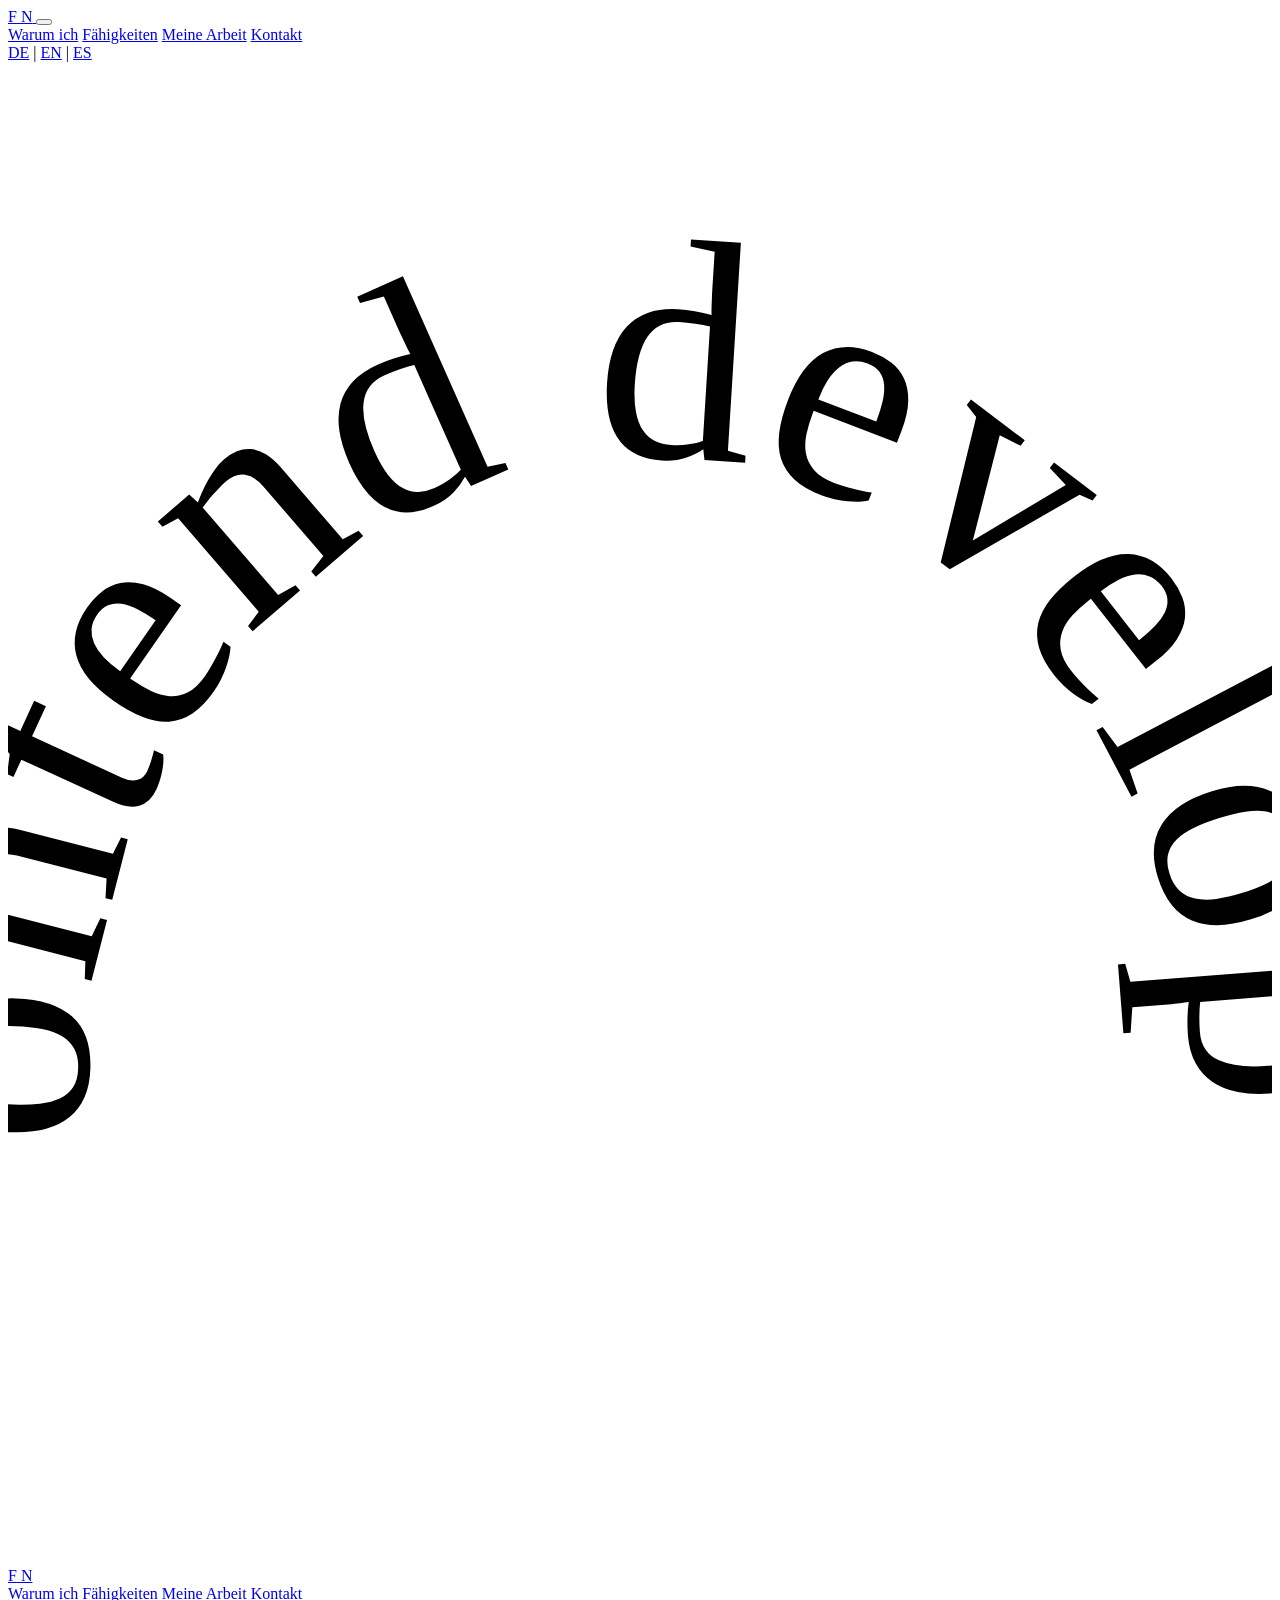
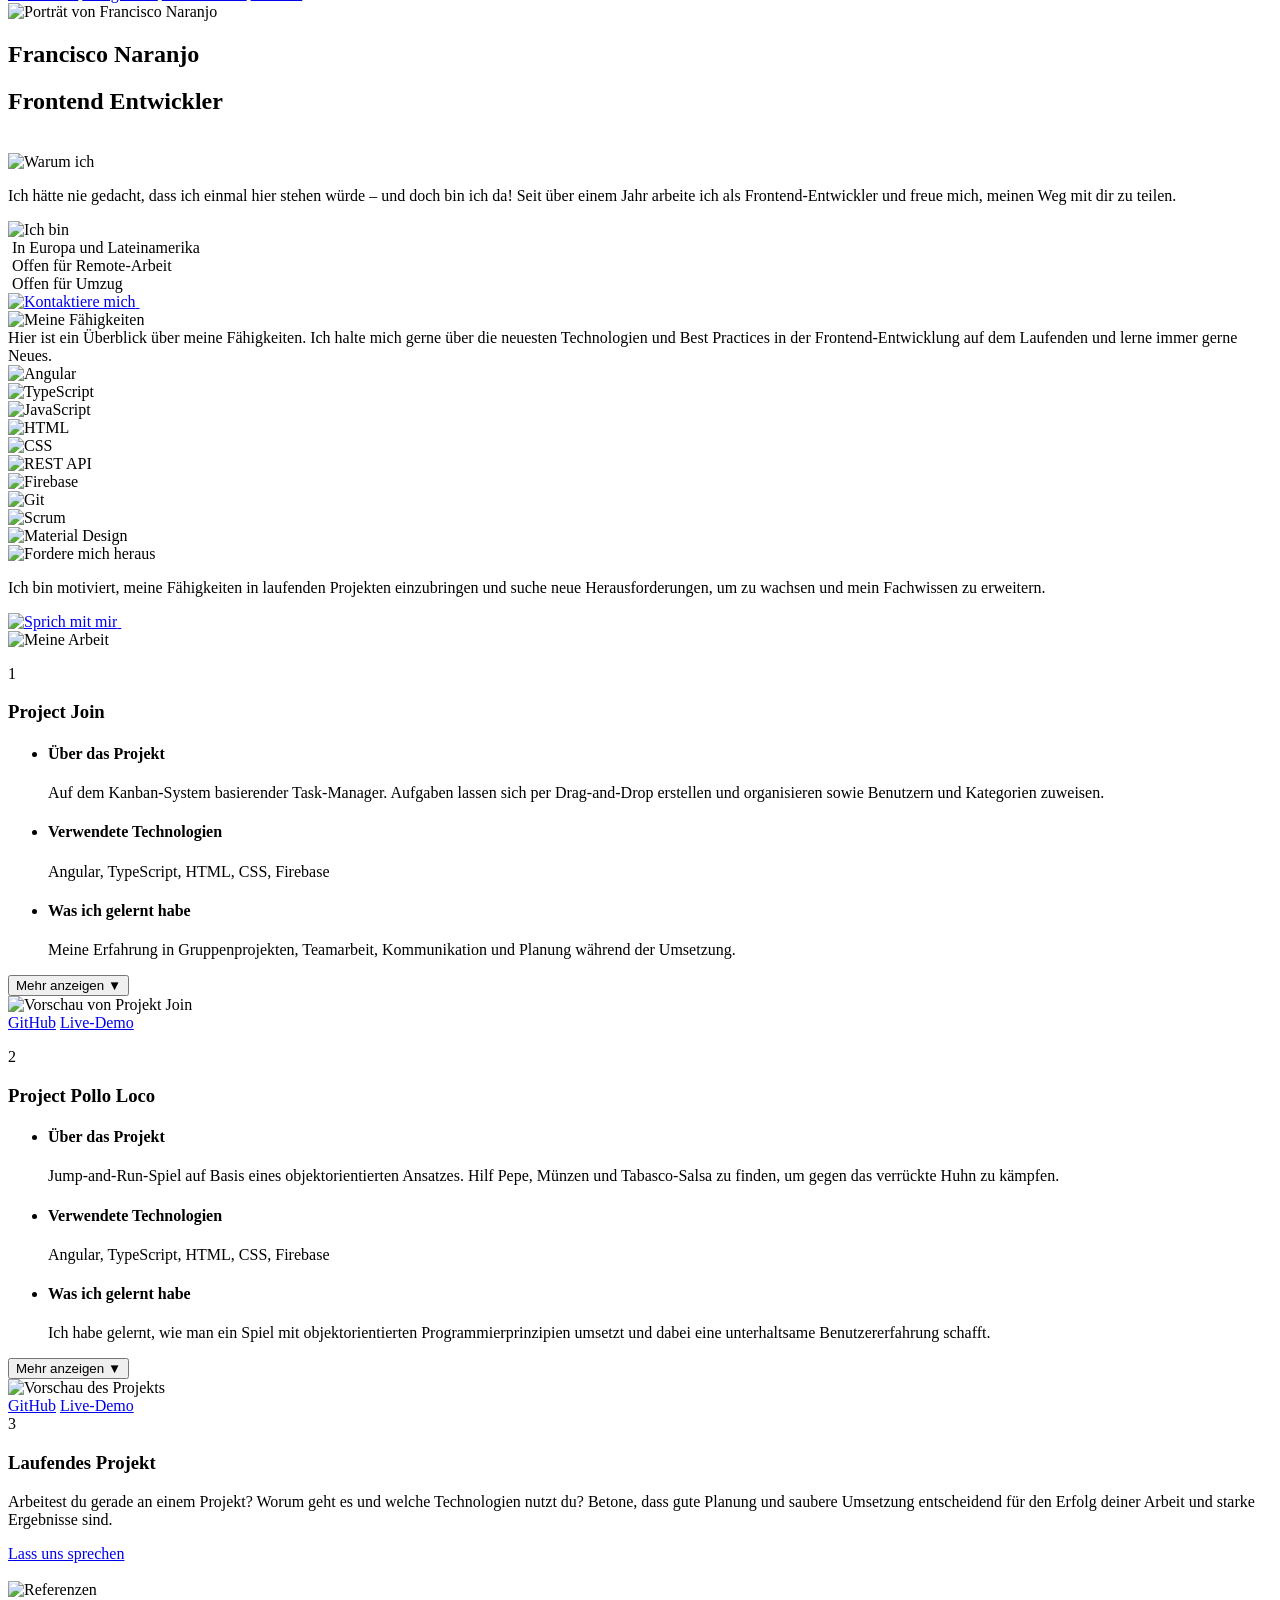
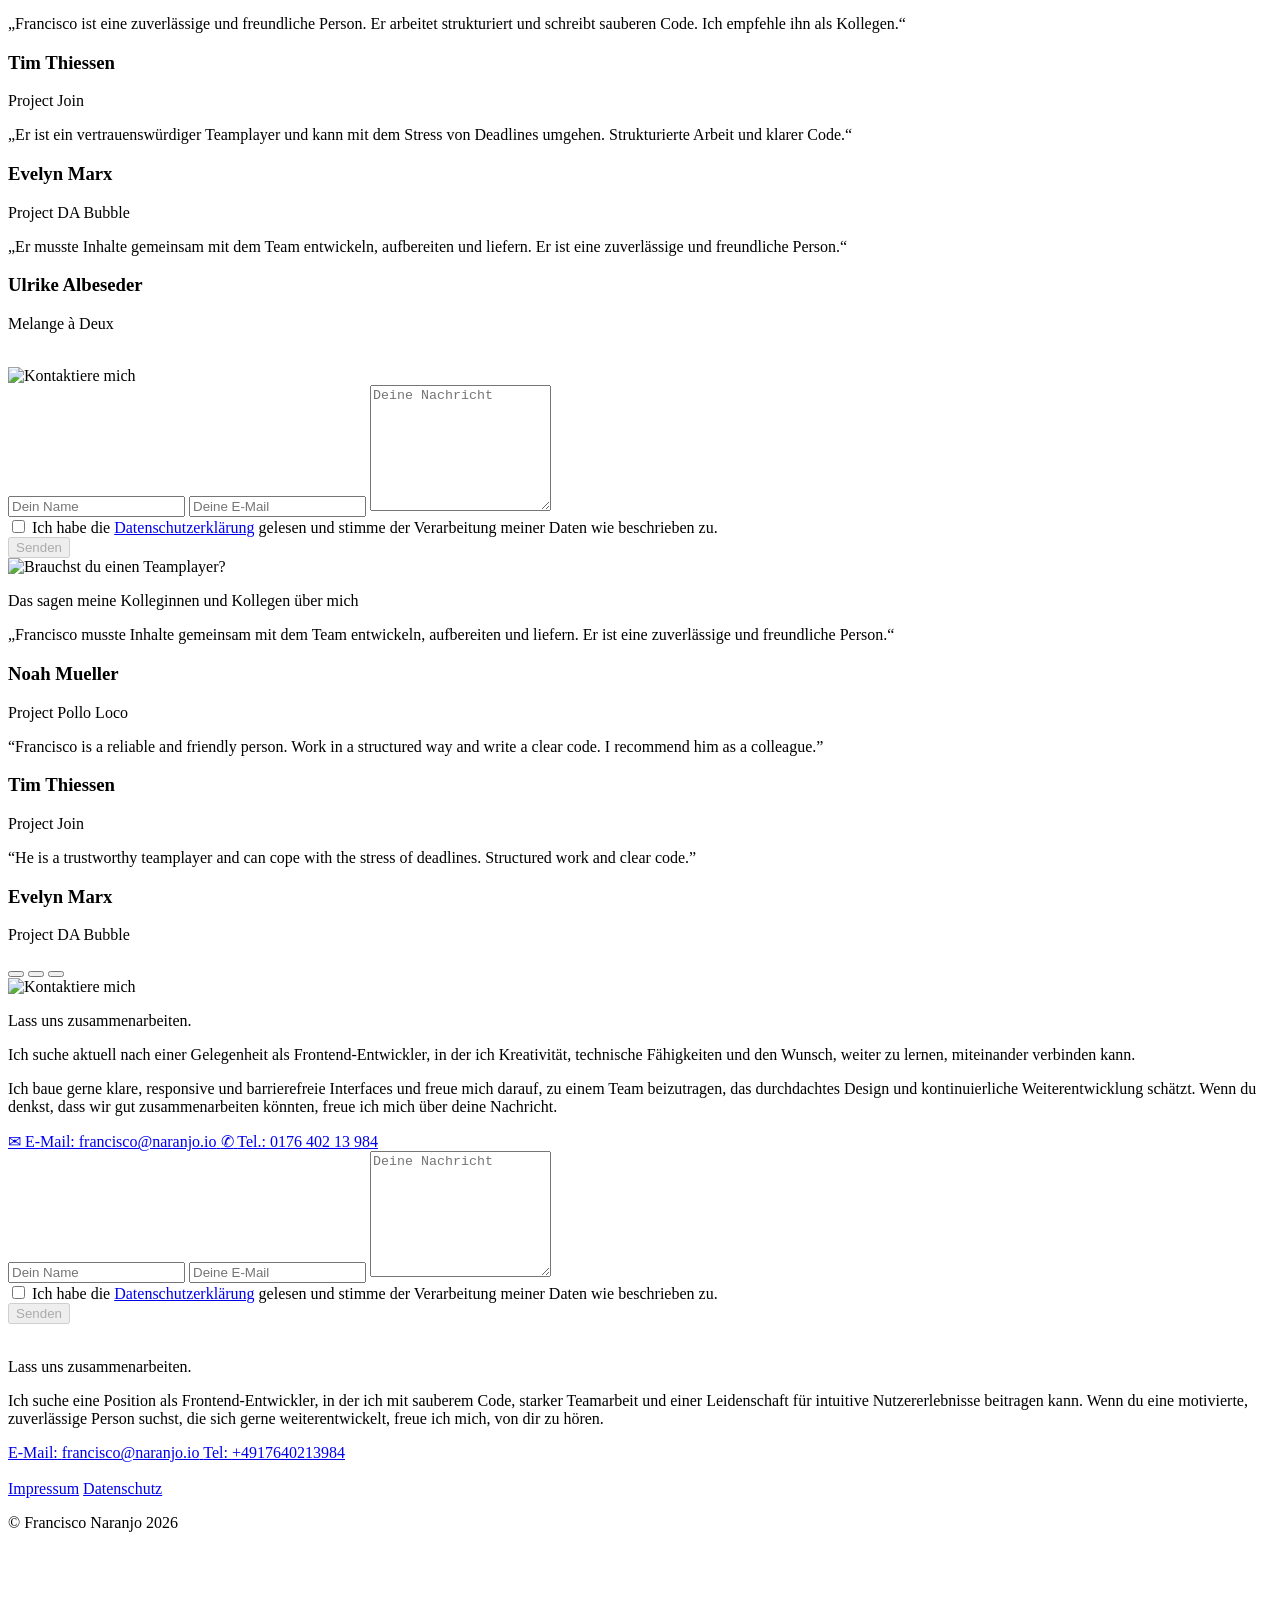
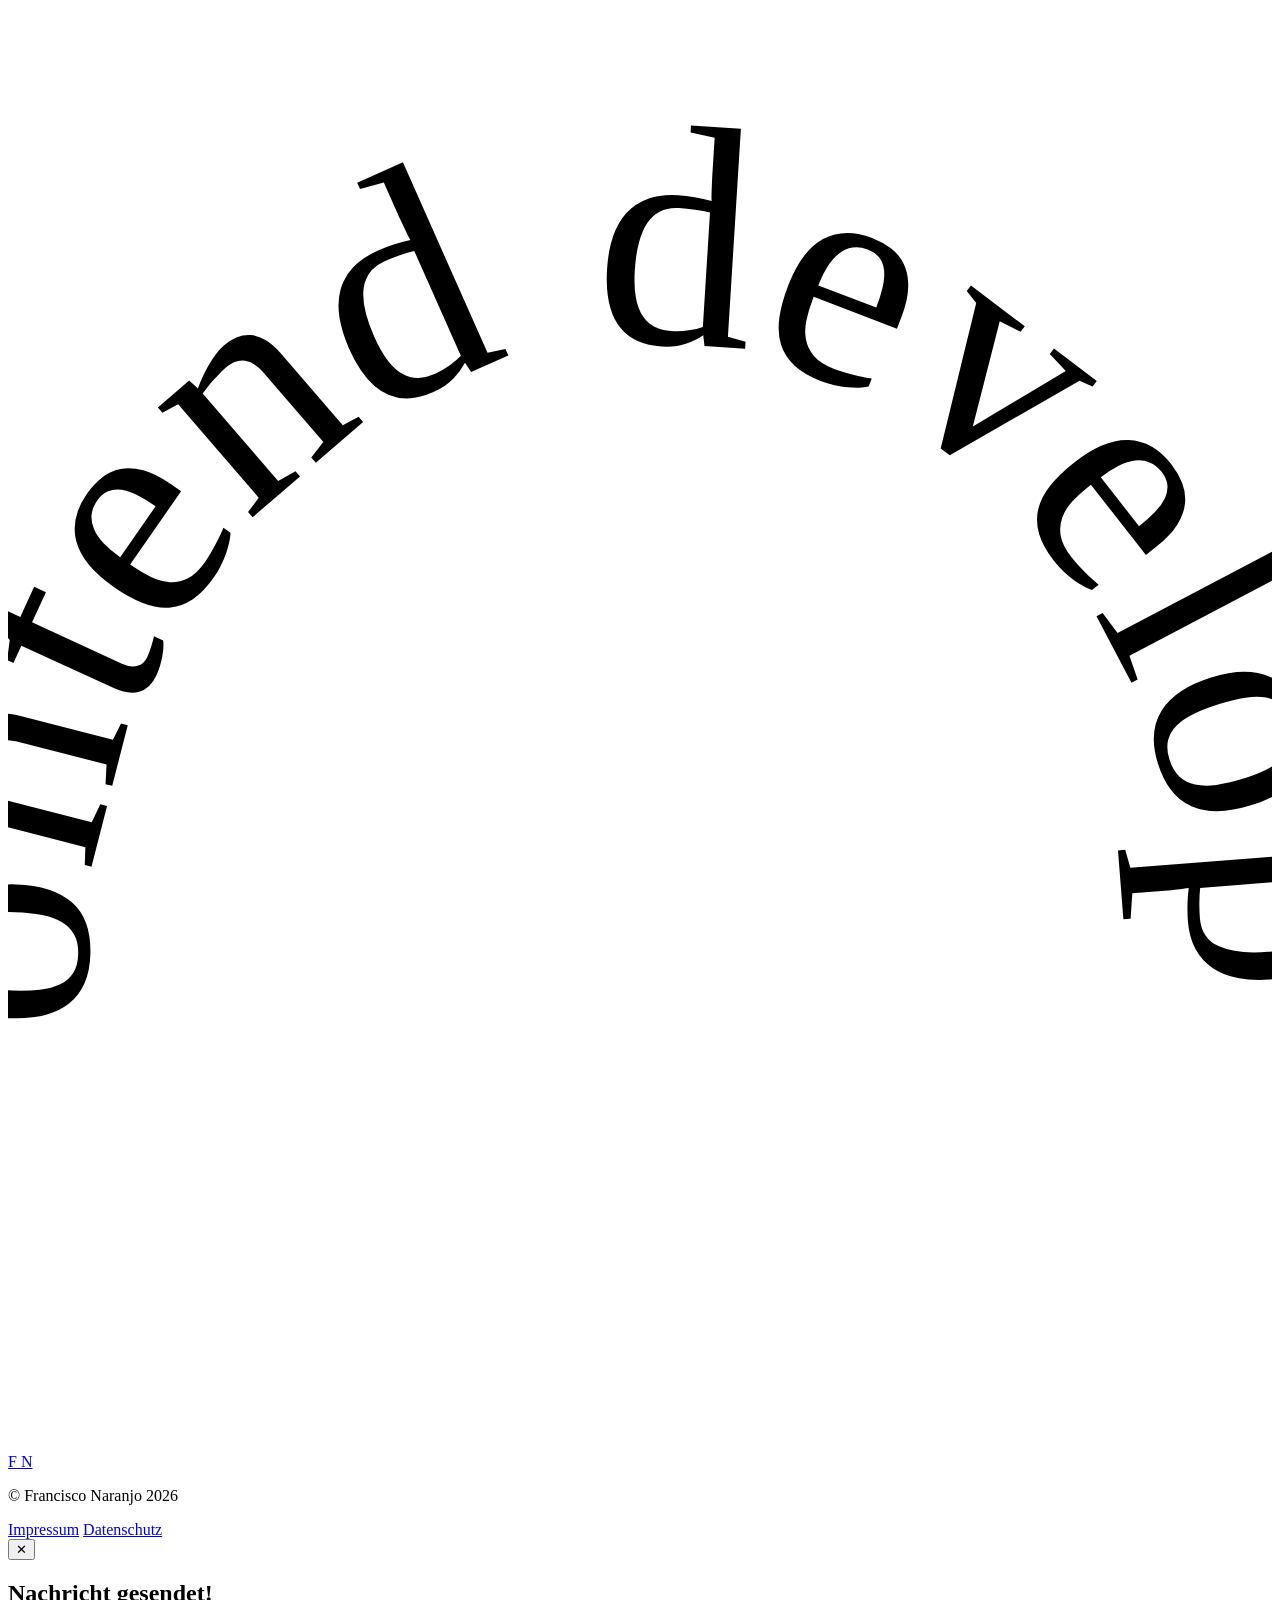
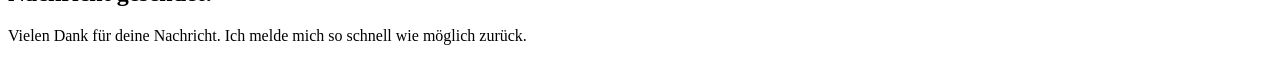
==== de/index.html @ 95f1e28e "ipad-pro.css added (in Progress)" ====
<!doctype html>
<html lang="de">
  <head>
    <meta charset="UTF-8" />
    <meta name="viewport" content="width=device-width, initial-scale=1.0" />
    <title>Francisco Naranjo | Portfolio</title>

    <link
      rel="icon"
      type="image/png"
      href="../assets/favicon/favicon-96x96.png"
      sizes="96x96"
    />
    <link
      rel="icon"
      type="image/svg+xml"
      href="../assets/favicon/favicon.svg"
    />
    <link rel="shortcut icon" href="../assets/favicon/favicon.ico" />
    <link
      rel="apple-touch-icon"
      sizes="180x180"
      href="../assets/favicon/apple-touch-icon.png"
    />
    <link rel="manifest" href="../assets/favicon/site.webmanifest" />

    <link rel="preconnect" href="https://fonts.googleapis.com" />
    <link rel="preconnect" href="https://fonts.gstatic.com" crossorigin />
    <link
      href="https://fonts.googleapis.com/css2?family=Quantico:wght@700&display=swap"
      rel="stylesheet"
    />

    <link rel="stylesheet" href="https://unpkg.com/aos@2.3.1/dist/aos.css" />
    <link rel="stylesheet" href="../css/aos-custom.css" />

    <link rel="stylesheet" href="../css/home.css" />
    <link rel="stylesheet" href="../css/home-mobile.css" />
    <link rel="stylesheet" href="../css/whyMe.css" />
    <link rel="stylesheet" href="../css/whyMe-mobile.css" />
    <link rel="stylesheet" href="../css/skills.css" />
    <link rel="stylesheet" href="../css/skills-mobile.css" />
    <link rel="stylesheet" href="../css/myWork.css" />
    <link rel="stylesheet" href="../css/myWork-mobile.css" />
    <link rel="stylesheet" href="../css/contact.css" />
    <link rel="stylesheet" href="../css/contact-mobile.css" />
    <link rel="stylesheet" href="../css/validation.css" />
    <link rel="stylesheet" href="../css/footer.css" />
    <link rel="stylesheet" href="../css/footer-mobile.css" />
    <link rel="stylesheet" href="../css/overlay.css" />
    <link rel="stylesheet" href="../css/body-text-readability.css" />
    <link rel="stylesheet" href="../css/nesthub.css" />
    <link rel="stylesheet" href="../css/ipad-pro.css" />

    <script src="https://unpkg.com/aos@2.3.1/dist/aos.js" defer></script>
    <script src="../js/validation.js"></script>
    <script src="../js/aos.js" defer></script>
    <script src="../js/main.js" defer></script>
    <script src="../js/submit.js" defer></script>
    <script src="../js/language.js" defer></script>
  </head>

  <body>
    <header class="mobileBar">
      <a class="mobileBar__brand" href="#home" aria-label="Startseite">
        <span class="mobileBar__brandText">
          <span class="mobileBar__brandF">F</span>
          <span class="mobileBar__brandN">N</span>
        </span>
      </a>

      <button
        class="mobileBar__toggle"
        type="button"
        aria-label="Menü öffnen"
        aria-expanded="false"
        aria-controls="mobileMenu"
      >
        <span></span>
        <span></span>
        <span></span>
      </button>
    </header>

    <nav class="mobileMenu" id="mobileMenu" aria-label="Mobile Navigation">
      <a class="mobileMenu__link mobileMenu__link--outline" href="#why-me"
        >Warum ich</a
      >
      <a class="mobileMenu__link mobileMenu__link--outline" href="#skills"
        >Fähigkeiten</a
      >
      <a class="mobileMenu__link mobileMenu__link--outline" href="#my-work"
        >Meine Arbeit</a
      >
      <a
        class="mobileMenu__link mobileMenu__link--outline"
        href="#contact-mobile-start"
      >
        Kontakt
      </a>
      <div class="mobileMenu__lang">
        <a href="../de/" lang="de" data-lang-link>DE</a>
        <span class="mobileMenu__divider">|</span>
        <a href="../" lang="en" data-lang-link>EN</a>
        <span class="mobileMenu__divider">|</span>
        <a href="../es/" lang="es" data-lang-link>ES</a>
      </div>
    </nav>

    <!-- Sticky Sidebar -->
    <aside class="sidebar" aria-label="Primary">
      <a class="sidebar__badgeText" href="../" aria-label="Startseite">
        <svg class="sidebar__badgeArc" viewBox="0 -12 64 76" aria-hidden="true">
          <!-- arc path (top curve) -->
          <path
            id="badgeArcPath"
            d="M 4 40 A 28 32 0 0 1 60 40"
            fill="none"
          ></path>
          <text class="sidebar__badgeArcText">
            <textPath
              href="#badgeArcPath"
              startOffset="50%"
              text-anchor="middle"
            >
              frontend developer
            </textPath>
          </text>
        </svg>
        <span class="sidebar__badgeInitials">
          <span class="sidebar__badgeInitial sidebar__badgeInitial--f">F</span>
          <span class="sidebar__badgeInitial sidebar__badgeInitial--n">N</span>
        </span>
      </a>

      <nav class="sidebar__nav" aria-label="Bereiche">
        <a class="sidebar__link" href="#why-me">Warum ich</a>
        <a class="sidebar__link" href="#skills">Fähigkeiten</a>
        <a class="sidebar__link" href="#my-work">Meine Arbeit</a>
        <a class="sidebar__link" href="#contact">Kontakt</a>
      </nav>
    </aside>

    <nav class="topbar">
      <div class="social" aria-label="Soziale Medien">
        <a
          class="social__btn icon icon--mail"
          href="mailto:francisco@naranjo.me"
          aria-label="Email"
        ></a>
        <!-- <a
          class="social__btn icon icon--linkedin"
          href="https://www.linkedin.com/in/francisco-naranjo-650129408"
          target="_blank"
          aria-label="LinkedIn"
        ></a> -->
        <a
          class="social__btn icon icon--github"
          href="https://github.com/OBO-WAN"
          target="_blank"
          aria-label="GitHub"
        ></a>
      </div>

      <div class="lang" aria-label="Sprachauswahl">
        <a
          class="icon icon--de"
          href="../de/"
          hreflang="de"
          lang="de"
          aria-current="page"
          aria-label="Deutsch"
          data-lang-link
        ></a>

        <span class="lang__divider icon icon--vline" aria-hidden="true"></span>

        <a
          class="icon icon--en"
          href="../"
          hreflang="en"
          lang="en"
          aria-label="Englisch"
          data-lang-link
        ></a>

        <span class="lang__divider icon icon--vline" aria-hidden="true"></span>

        <a
          class="icon icon--es"
          href="../es/"
          hreflang="es"
          lang="es"
          aria-label="Spanisch"
          data-lang-link
        ></a>
      </div>
    </nav>

    <main>
      <!-- Section: Home -->
      <section id="home" class="hero" data-aos="portfolio-fade">
        <div class="hero__portrait">
          <img
            src="../assets/img/portrait.webp"
            alt="Porträt von Francisco Naranjo"
          />
        </div>

        <h1 class="hero__name" aria-label="Francisco Naranjo">
          <span class="hero__nameFirst">Francisco</span>
          <span class="hero__nameLast">Naranjo</span>
        </h1>

        <h2 class="hero__subtitle">
          <span>Frontend</span>
          <span>Entwickler</span>
        </h2>
        <a
          href="#why-me"
          class="hero__arrow"
          aria-label="Zum nächsten Abschnitt"
        >
          <img
            src="../assets/icons/arrow-right.svg"
            alt=""
            aria-hidden="true"
          />
        </a>
      </section>

      <!-- Section: Why Me -->

      <section id="why-me" class="whyMe" data-aos="portfolio-fade">
        <div class="whyMe__headline">
          <picture>
            <source
              media="(max-width: 768px)"
              srcset="../assets/img/section/german/mobile/Warum_ich.svg"
            />
            <img
              src="../assets/img/section/german/Warum_ich.svg"
              alt="Warum ich"
              class="whyMe__headlineSvg"
            />
          </picture>
        </div>

        <div class="whyMe__content">
          <p class="text-area__paragraph">
            Ich hätte nie gedacht, dass ich einmal hier stehen würde – und doch
            bin ich da! Seit über einem Jahr arbeite ich als Frontend-Entwickler
            und freue mich, meinen Weg mit dir zu teilen.
          </p>

          <div class="whyMe__infoBox">
            <img
              src="../assets/img/section/german/Ich_bin.svg"
              alt="Ich bin"
              class="whyMe__infoSvg"
            />

            <div class="whyMe__icons">
              <div class="whyMe__infoItem">
                <img
                  src="../assets/img/section/location.svg"
                  alt=""
                  aria-hidden="true"
                  class="whyMe__infoIcon whyMe__infoIcon--location"
                />

                <span class="whyMe__infoText">
                  In Europa und Lateinamerika
                </span>
              </div>

              <div class="whyMe__infoItem">
                <img
                  src="../assets/img/section/remote.svg"
                  alt=""
                  aria-hidden="true"
                  class="whyMe__infoIcon whyMe__infoIcon--remote"
                />

                <span class="whyMe__infoText">Offen für Remote-Arbeit</span>
              </div>

              <div class="whyMe__infoItem">
                <img
                  src="../assets/img/section/relocate.svg"
                  alt=""
                  aria-hidden="true"
                  class="whyMe__infoIcon whyMe__infoIcon--relocate"
                />

                <span class="whyMe__infoText">Offen für Umzug</span>
              </div>
            </div>
          </div>
        </div>

        <a href="#contact-form" class="whyMe__contactBtn">
          <img
            src="../assets/img/section/german/kontaktButton.svg"
            alt="Kontaktiere mich"
          />
        </a>

        <a
          href="#skills"
          class="section__arrow"
          aria-label="Zum nächsten Abschnitt"
        >
          <img
            src="../assets/icons/arrow-right.svg"
            alt=""
            aria-hidden="true"
          />
        </a>
      </section>

      <!-- Section: Skills -->
      <section id="skills" class="skills__section" data-aos="portfolio-fade">
        <div class="skills__headline">
          <picture>
            <source
              media="(max-width: 768px)"
              srcset="../assets/img/section/german/mobile/Fähigkeiten.svg"
            />
            <img
              src="../assets/img/section/german/Fähigkeiten.svg"
              alt="Meine Fähigkeiten"
              class="skills__headlineSvg"
            />
          </picture>
        </div>

        <div class="skills__intro">
          <span class="skills__headlineText">
            Hier ist ein Überblick über meine Fähigkeiten. Ich halte mich gerne
            über die neuesten Technologien und Best Practices in der
            Frontend-Entwicklung auf dem Laufenden und lerne immer gerne Neues.
          </span>
          <div class="skills__grid">
            <div class="skills__item">
              <img
                src="../assets/icons/frameworks/angular.svg"
                alt="Angular"
                class="skills__icon"
              />
            </div>

            <div class="skills__item">
              <img
                src="../assets/icons/frameworks/typescript.svg"
                alt="TypeScript"
                class="skills__icon"
              />
            </div>

            <div class="skills__item">
              <img
                src="../assets/icons/frameworks/javascript.svg"
                alt="JavaScript"
                class="skills__icon"
              />
            </div>

            <div class="skills__item">
              <img
                src="../assets/icons/frameworks/html.svg"
                alt="HTML"
                class="skills__icon"
              />
            </div>

            <div class="skills__item">
              <img
                src="../assets/icons/frameworks/css.svg"
                alt="CSS"
                class="skills__icon"
              />
            </div>

            <div class="skills__item">
              <img
                src="../assets/icons/frameworks/rest_api.svg"
                alt="REST API"
                class="skills__icon"
              />
            </div>

            <div class="skills__item">
              <img
                src="../assets/icons/frameworks/firebase.svg"
                alt="Firebase"
                class="skills__icon"
              />
            </div>

            <div class="skills__item">
              <img
                src="../assets/icons/frameworks/git.svg"
                alt="Git"
                class="skills__icon"
              />
            </div>

            <div class="skills__item">
              <img
                src="../assets/icons/frameworks/scrum.svg"
                alt="Scrum"
                class="skills__icon"
              />
            </div>

            <div class="skills__item">
              <img
                src="../assets/icons/frameworks/material-design.svg"
                alt="Material Design"
                class="skills__icon"
              />
            </div>

            <div class="skills__item">
              <img
                src="../assets/icons/frameworks/challenge.svg"
                alt="Fordere mich heraus"
                class="skills__icon"
              />
            </div>
          </div>
        </div>

        <div class="skills__aside">
          <p class="skills__asideText">
            Ich bin motiviert, meine Fähigkeiten in laufenden Projekten
            einzubringen und suche neue Herausforderungen, um zu wachsen und
            mein Fachwissen zu erweitern.
          </p>
        </div>

        <a href="#contact-mobile-start" class="talkMe__contactBtn">
          <img src="../assets/icons/talk_button.svg" alt="Sprich mit mir" />
        </a>

        <a
          href="#my-work"
          class="section__arrow_skills"
          aria-label="Zum nächsten Abschnitt"
        >
          <img
            src="../assets/icons/arrow-right.svg"
            alt=""
            aria-hidden="true"
          />
        </a>
      </section>

      <!-- Section My Work -->

      <section id="my-work" class="myWork__section" data-aos="portfolio-fade">
        <div class="myWork__headline">
          <picture>
            <source
              media="(max-width: 768px)"
              srcset="../assets/img/section/german/mobile/MeineArbeit.svg"
            />
            <img
              src="../assets/img/section/german/MeineArbeit.svg"
              alt="Meine Arbeit"
              class="myWork__headlineSvg"
            />
          </picture>
        </div>

        <div class="myWork__content">
          <div class="myWork__cards">
            <article class="workCard workCard--collapsible">
              <div class="workCard__header">
                <p class="workCard__eyebrow">1</p>
                <h3 class="workCard__title">Project Join</h3>
              </div>

              <div class="workCard__body">
                <ul class="workCard__details">
                  <li class="workCard__detailItem">
                    <h4 class="workCard__label">Über das Projekt</h4>
                    <p class="workCard__text">
                      Auf dem Kanban-System basierender Task-Manager. Aufgaben
                      lassen sich per Drag-and-Drop erstellen und organisieren
                      sowie Benutzern und Kategorien zuweisen.
                    </p>
                  </li>

                  <li class="workCard__detailItem workCard__detailItem--extra">
                    <h4 class="workCard__label">Verwendete Technologien</h4>
                    <p class="workCard__text">
                      Angular, TypeScript, HTML, CSS, Firebase
                    </p>
                  </li>

                  <li class="workCard__detailItem workCard__detailItem--extra">
                    <h4 class="workCard__label">Was ich gelernt habe</h4>
                    <p class="workCard__text">
                      Meine Erfahrung in Gruppenprojekten, Teamarbeit,
                      Kommunikation und Planung während der Umsetzung.
                    </p>
                  </li>
                </ul>

                <button
                  class="workCard__toggle"
                  type="button"
                  aria-expanded="false"
                >
                  Mehr anzeigen
                  <span class="workCard__toggleIcon" aria-hidden="true">▼</span>
                </button>

                <div class="workCard__media workCard__media--extra">
                  <div class="workCard__previewWrap">
                    <img
                      src="../assets/img/projects/join-preview.svg"
                      alt="Vorschau von Projekt Join"
                      class="workCard__preview"
                    />
                  </div>

                  <div class="workCard__actions">
                    <a
                      href="https://github.com/OBO-WAN/Join"
                      class="workCard__btn"
                      target="_blank"
                      rel="noopener noreferrer"
                      >GitHub</a
                    >

                    <a
                      href="https://join.naranjo.io/"
                      class="workCard__btn workCard__btn--primary"
                      target="_blank"
                      rel="noopener noreferrer"
                      >Live-Demo</a
                    >
                  </div>
                </div>
              </div>
            </article>
            <article class="workCard workCard--collapsible">
              <div class="workCard__header">
                <p class="workCard__eyebrow">2</p>
                <h3 class="workCard__title">Project Pollo Loco</h3>
              </div>

              <div class="workCard__body">
                <ul class="workCard__details">
                  <li class="workCard__detailItem">
                    <h4 class="workCard__label">Über das Projekt</h4>
                    <p class="workCard__text">
                      Jump-and-Run-Spiel auf Basis eines objektorientierten
                      Ansatzes. Hilf Pepe, Münzen und Tabasco-Salsa zu finden,
                      um gegen das verrückte Huhn zu kämpfen.
                    </p>
                  </li>

                  <li class="workCard__detailItem workCard__detailItem--extra">
                    <h4 class="workCard__label">Verwendete Technologien</h4>
                    <p class="workCard__text">
                      Angular, TypeScript, HTML, CSS, Firebase
                    </p>
                  </li>

                  <li class="workCard__detailItem workCard__detailItem--extra">
                    <h4 class="workCard__label">Was ich gelernt habe</h4>
                    <p class="workCard__text">
                      Ich habe gelernt, wie man ein Spiel mit objektorientierten
                      Programmierprinzipien umsetzt und dabei eine unterhaltsame
                      Benutzererfahrung schafft.
                    </p>
                  </li>
                </ul>

                <button
                  class="workCard__toggle"
                  type="button"
                  aria-expanded="false"
                >
                  Mehr anzeigen
                  <span class="workCard__toggleIcon" aria-hidden="true">▼</span>
                </button>

                <div class="workCard__media workCard__media--extra">
                  <div class="workCard__previewWrap">
                    <img
                      src="../assets/img/projects/pollo-loco.svg"
                      alt="Vorschau des Projekts"
                      class="workCard__preview"
                    />
                  </div>

                  <div class="workCard__actions">
                    <a
                      href="https://github.com/OBO-WAN/El_Pollo_Loco"
                      class="workCard__btn"
                      target="_blank"
                      rel="noopener noreferrer"
                      >GitHub</a
                    >

                    <a
                      href="https://el-pollo-loco.naranjo.io/"
                      class="workCard__btn workCard__btn--primary"
                      target="_blank"
                      rel="noopener noreferrer"
                      >Live-Demo</a
                    >
                  </div>
                </div>
              </div>
            </article>

            <!-- <article class="workCard workCard--collapsible">
              <div class="workCard__header">
                <p class="workCard__eyebrow">3</p>
                <h3 class="workCard__title">Project DA Bubble</h3>
              </div>

              <div class="workCard__body">
                <ul class="workCard__details">
                  <li class="workCard__detailItem">
                    <h4 class="workCard__label">Über das Projekt</h4>
                    <p class="workCard__text">
                      Beschreibe kurz, was das Projekt macht und welches Problem
                      es löst. Halte den Text ungefähr so lang wie bei den
                      ersten beiden Karten, damit das Layout ausgewogen bleibt.
                    </p>
                  </li>

                  <li class="workCard__detailItem workCard__detailItem--extra">
                    <h4 class="workCard__label">Verwendete Technologien</h4>
                    <p class="workCard__text">JavaScript, HTML, CSS</p>
                  </li>

                  <li class="workCard__detailItem workCard__detailItem--extra">
                    <h4 class="workCard__label">
                      Meine Erfahrung in Gruppenprojekten
                    </h4>
                    <p class="workCard__text">
                      Wie viele Personen waren im Team und welche Rolle hattest
                      du? Beschreibe deine Aufgaben in 1–2 Sätzen. Es ist gut,
                      Teamarbeit und Zusammenarbeit zu erwähnen.
                    </p>
                  </li>
                </ul>

                <button
                  class="workCard__toggle"
                  type="button"
                  aria-expanded="false"
                >
                  Mehr anzeigen
                  <span class="workCard__toggleIcon" aria-hidden="true">▼</span>
                </button>

                <div class="workCard__media workCard__media--extra">
                  <div class="workCard__previewWrap">
                    <img
                      src="../assets/img/projects/DA-Bubble.svg"
                      alt="Vorschau von Projekt DA Bubble"
                      class="workCard__preview"
                    />
                  </div>

                  <div class="workCard__actions">
                    <a
                      href="https://github.com/your-username/da-bubble"
                      class="workCard__btn"
                      target="_blank"
                      rel="noopener noreferrer"
                      >GitHub</a
                    >

                    <a
                      href="https://your-live-demo-link.com"
                      class="workCard__btn workCard__btn--primary"
                      target="_blank"
                      rel="noopener noreferrer"
                      >Live-Demo</a
                    >
                  </div>
                </div>
              </div>
            </article> -->
          </div>
          <div class="myWork__ongoing">
            <div class="myWork__ongoingHeader">
              <span class="myWork__ongoingNumber">3</span>
              <h3 class="myWork__ongoingTitle">Laufendes Projekt</h3>
            </div>

            <div class="myWork__ongoingContent">
              <p class="myWork__ongoingText">
                Arbeitest du gerade an einem Projekt? Worum geht es und welche
                Technologien nutzt du? Betone, dass gute Planung und saubere
                Umsetzung entscheidend für den Erfolg deiner Arbeit und starke
                Ergebnisse sind.
              </p>

              <a href="#contact" class="myWork__ongoingBtn"
                >Lass uns sprechen</a
              >
            </div>
          </div>
        </div>

        <a
          href="#contact"
          class="myWork__arrow"
          aria-label="Zum nächsten Abschnitt"
        >
          <img
            src="../assets/icons/arrow-right.svg"
            alt=""
            aria-hidden="true"
          />
        </a>
      </section>

      <!-- Section References & Contact -->
      <section id="contact" class="contact" data-aos="portfolio-fade">
        <div class="contact__references">
          <img
            src="../assets/img/section/german/Referenzen.svg"
            alt="Referenzen"
            class="contact__referencesHeadline"
          />

          <div class="contact__referencesList">
            <article class="referenceCard">
              <div class="referenceCard__quote">
                <p>
                  „Francisco ist eine zuverlässige und freundliche Person. Er
                  arbeitet strukturiert und schreibt sauberen Code. Ich empfehle
                  ihn als Kollegen.“
                </p>
              </div>

              <div class="referenceCard__divider" aria-hidden="true"></div>

              <div class="referenceCard__author">
                <h3 class="referenceCard__name">Tim Thiessen</h3>
                <p class="referenceCard__project">Project Join</p>
              </div>
            </article>

            <article class="referenceCard">
              <div class="referenceCard__quote">
                <p>
                  „Er ist ein vertrauenswürdiger Teamplayer und kann mit dem
                  Stress von Deadlines umgehen. Strukturierte Arbeit und klarer
                  Code.“
                </p>
              </div>

              <div class="referenceCard__divider" aria-hidden="true"></div>

              <div class="referenceCard__author">
                <h3 class="referenceCard__name">Evelyn Marx</h3>
                <p class="referenceCard__project">Project DA Bubble</p>
              </div>
            </article>

            <article class="referenceCard">
              <div class="referenceCard__quote">
                <p>
                  „Er musste Inhalte gemeinsam mit dem Team entwickeln,
                  aufbereiten und liefern. Er ist eine zuverlässige und
                  freundliche Person.“
                </p>
              </div>

              <div class="referenceCard__divider" aria-hidden="true"></div>

              <div class="referenceCard__author">
                <h3 class="referenceCard__name">Ulrike Albeseder</h3>
                <p class="referenceCard__project">Melange à Deux</p>
              </div>
            </article>
          </div>
        </div>

        <a href="#footer" class="contact__middleArrow" aria-label="Zum Footer">
          <img
            src="../assets/icons/arrow-right.svg"
            alt=""
            aria-hidden="true"
          />
        </a>

        <div class="contact__formWrap" id="contact-form-desktop">
          <img
            src="../assets/img/section/german/Kontakt.svg"
            alt="Kontaktiere mich"
            class="contact__formHeadline"
          />

          <form class="contact__form" action="#" method="post" novalidate>
            <input
              class="contact__input"
              type="text"
              name="name"
              placeholder="Dein Name"
              autocomplete="name"
            />

            <input
              class="contact__input"
              type="text"
              name="email"
              placeholder="Deine E-Mail"
              autocomplete="email"
            />

            <textarea
              class="contact__textarea"
              name="message"
              placeholder="Deine Nachricht"
              rows="8"
            ></textarea>

            <div class="contact__privacy">
              <input
                class="contact__checkbox"
                id="contactPolicy"
                type="checkbox"
              />

              <span class="contact__privacyText">
                <label for="contactPolicy">Ich habe die</label>
                <a href="./datenschutz.html">Datenschutzerklärung</a>
                <label for="contactPolicy">
                  gelesen und stimme der Verarbeitung meiner Daten wie
                  beschrieben zu.
                </label>
              </span>
            </div>

            <button type="submit" class="contact__submit" disabled>
              Senden
            </button>
          </form>
        </div>

        <!-- Mobile Contact Section -->

        <div class="contactMobile">
          <div
            class="contactMobile__intro"
            aria-labelledby="contactMobileTitle"
          >
            <picture class="contactMobile__headline">
              <source
                media="(max-width: 768px)"
                srcset="
                  ../assets/img/section/german/mobile/Teamarbeit_mobile.svg
                "
              />
              <img
                src="../assets/img/section/needateamplayer.svg"
                alt="Brauchst du einen Teamplayer?"
                class="contactMobile__headlineSvg"
                id="contactMobileTitle"
              />
            </picture>

            <p class="contactMobile__introText">
              Das sagen meine Kolleginnen und Kollegen über mich
            </p>
          </div>
          <div class="contactMobile__carousel" aria-label="Testimonials">
            <div class="contactMobile__track">
              <article class="contactMobile__card contactMobile__card--active">
                <div class="contactMobile__cardQuote">
                  <p>
                    „Francisco musste Inhalte gemeinsam mit dem Team entwickeln,
                    aufbereiten und liefern. Er ist eine zuverlässige und
                    freundliche Person.“
                  </p>
                </div>

                <div
                  class="contactMobile__cardDivider"
                  aria-hidden="true"
                ></div>

                <div class="contactMobile__cardAuthor">
                  <h3 class="contactMobile__cardName">Noah Mueller</h3>
                  <p class="contactMobile__cardProject">Project Pollo Loco</p>
                </div>
              </article>

              <article class="contactMobile__card" aria-hidden="true">
                <div class="contactMobile__cardQuote">
                  <p>
                    “Francisco is a reliable and friendly person. Work in a
                    structured way and write a clear code. I recommend him as a
                    colleague.”
                  </p>
                </div>

                <div
                  class="contactMobile__cardDivider"
                  aria-hidden="true"
                ></div>

                <div class="contactMobile__cardAuthor">
                  <h3 class="contactMobile__cardName">Tim Thiessen</h3>
                  <p class="contactMobile__cardProject">Project Join</p>
                </div>
              </article>

              <article class="contactMobile__card" aria-hidden="true">
                <div class="contactMobile__cardQuote">
                  <p>
                    “He is a trustworthy teamplayer and can cope with the stress
                    of deadlines. Structured work and clear code.”
                  </p>
                </div>

                <div
                  class="contactMobile__cardDivider"
                  aria-hidden="true"
                ></div>

                <div class="contactMobile__cardAuthor">
                  <h3 class="contactMobile__cardName">Evelyn Marx</h3>
                  <p class="contactMobile__cardProject">Project DA Bubble</p>
                </div>
              </article>
            </div>

            <div
              class="contactMobile__pagination"
              aria-label="Karussell-Navigation"
            >
              <button
                class="contactMobile__dot contactMobile__dot--active"
                type="button"
                aria-label="Referenz 1 anzeigen"
                aria-current="true"
              ></button>
              <button
                class="contactMobile__dot"
                type="button"
                aria-label="Referenz 2 anzeigen"
              ></button>
              <button
                class="contactMobile__dot"
                type="button"
                aria-label="Referenz 3 anzeigen"
              ></button>
            </div>
          </div>
          <div class="contactMobile__content" id="contact-mobile-start">
            <picture class="contactMobile__contentHeadline">
              <source
                media="(max-width: 768px)"
                srcset="../assets/img/section/german/mobile/Kontakt.svg"
              />
              <img
                src="../assets/img/section/contact_mobile.svg"
                alt="Kontaktiere mich"
                class="contactMobile__contentHeadlineSvg"
              />
            </picture>

            <div class="contactMobile__contentText">
              <p class="contactMobile__lead">Lass uns zusammenarbeiten.</p>

              <p class="contactMobile__description">
                Ich suche aktuell nach einer Gelegenheit als
                Frontend-Entwickler, in der ich Kreativität, technische
                Fähigkeiten und den Wunsch, weiter zu lernen, miteinander
                verbinden kann.
              </p>

              <p class="contactMobile__description">
                Ich baue gerne klare, responsive und barrierefreie Interfaces
                und freue mich darauf, zu einem Team beizutragen, das
                durchdachtes Design und kontinuierliche Weiterentwicklung
                schätzt. Wenn du denkst, dass wir gut zusammenarbeiten könnten,
                freue ich mich über deine Nachricht.
              </p>
            </div>
          </div>
          <div class="contactMobile__details">
            <a
              href="mailto:francisco@naranjo.io"
              class="contactMobile__detail"
            >
              <span class="contactMobile__detailIcon" aria-hidden="true"
                >✉</span
              >
              <span class="contactMobile__detailText"
                >E-Mail: francisco@naranjo.io</span
              >
            </a>

            <a href="tel:+4917640213984" class="contactMobile__detail">
              <span class="contactMobile__detailIcon" aria-hidden="true"
                >✆</span
              >
              <span class="contactMobile__detailText"
                >Tel.: 0176 402 13 984</span
              >
            </a>
          </div>
          <form
            class="contactMobile__form"
            id="contact-form-mobile"
            action="#"
            method="post"
            novalidate
          >
            <input
              class="contactMobile__input"
              type="text"
              name="name"
              placeholder="Dein Name"
              autocomplete="name"
            />

            <input
              class="contactMobile__input"
              type="text"
              name="email"
              placeholder="Deine E-Mail"
              autocomplete="email"
            />

            <textarea
              class="contactMobile__textarea"
              name="message"
              placeholder="Deine Nachricht"
              rows="8"
            ></textarea>
          </form>
          <div class="contactMobile__actions">
            <div class="contactMobile__privacy">
              <input
                class="contactMobile__checkbox"
                id="contactMobilePolicy"
                type="checkbox"
              />

              <span class="contactMobile__privacyText">
                <label for="contactMobilePolicy">Ich habe die</label>
                <a href="./datenschutz.html">Datenschutzerklärung</a>
                <label for="contactMobilePolicy">
                  gelesen und stimme der Verarbeitung meiner Daten wie
                  beschrieben zu.
                </label>
              </span>
            </div>

            <button
              type="submit"
              form="contact-form-mobile"
              class="contactMobile__submit"
              disabled
            >
              Senden
            </button>
          </div>

          <div class="contactMobile__socialSection">
            <a
              href="#home"
              class="contactMobile__backToTop"
              aria-label="Zurück zum Anfang der Seite"
            >
              <img
                src="../assets/img/section/ArrowUP.svg"
                alt=""
                aria-hidden="true"
                class="contactMobile__backToTopIcon"
              />
            </a>

            <div class="contactMobile__socialLinks" aria-label="Soziale Medien">
              <a
                class="contactMobile__socialLink contactMobile__socialLink--mail"
                href="mailto:francisco@naranjo.io"
                aria-label="Email"
              ></a>

              <!-- <a
                class="contactMobile__socialLink contactMobile__socialLink--linkedin"
                href="https://www.linkedin.com/in/francisco-naranjo-650129408"
                target="_blank"
                rel="noopener noreferrer"
                aria-label="LinkedIn"
              ></a> -->

              <a
                class="contactMobile__socialLink contactMobile__socialLink--github"
                href="https://github.com/OBO-WAN"
                target="_blank"
                rel="noopener noreferrer"
                aria-label="GitHub"
              ></a>
            </div>
          </div>
        </div>
      </section>

      <!-- footer -->

      <footer id="footer" class="contact__footerSection" data-aos="portfolio-fade">
        <div class="contact__footerMain">
          <div class="contact__info">
            <p class="contact__infoLead">Lass uns zusammenarbeiten.</p>

            <p class="contact__infoText">
              Ich suche eine Position als Frontend-Entwickler, in der ich mit
              sauberem Code, starker Teamarbeit und einer Leidenschaft für
              intuitive Nutzererlebnisse beitragen kann. Wenn du eine
              motivierte, zuverlässige Person suchst, die sich gerne
              weiterentwickelt, freue ich mich, von dir zu hören.
            </p>

            <div class="contact__details">
              <a
                href="mailto:francisco@naranjo.io"
                class="contact__detail"
              >
                <span class="contact__detailIcon" aria-hidden="true">
                  <!-- svg -->
                </span>
                <span class="contact__detailLabel">E-Mail:</span>
                <span class="contact__detailValue"
                  >francisco@naranjo.io</span
                >
              </a>

              <a href="tel:+4917640213984" class="contact__detail">
                <span class="contact__detailIcon" aria-hidden="true">
                  <!-- svg -->
                </span>
                <span class="contact__detailLabel">Tel:</span>
                <span class="contact__detailValue">+4917640213984</span>
              </a>
            </div>
          </div>

          <a
            href="#home"
            class="contact__footerArrow"
            aria-label="Zurück zum Anfang der Seite"
          >
            <img
              src="../assets/icons/arrow-right.svg"
              alt=""
              aria-hidden="true"
            />
          </a>
        </div>

        <div class="contact__legal">
          <a href="../de/impressum.html" class="contact__footerLink"
            >Impressum</a
          >
          <a href="../de/datenschutz.html" class="contact__footerLink"
            >Datenschutz</a
          >
          <p class="contact__copyright">© Francisco Naranjo 2026</p>
        </div>

        <div class="footerMobile">
          <a class="footerMobile__brand" href="#home" aria-label="Startseite">
            <svg
              class="footerMobile__brandArc"
              viewBox="0 -12 64 76"
              aria-hidden="true"
            >
              <path
                id="footerMobileArcPath"
                d="M 4 40 A 28 32 0 0 1 60 40"
                fill="none"
              ></path>
              <text class="footerMobile__brandArcText">
                <textPath
                  href="#footerMobileArcPath"
                  startOffset="50%"
                  text-anchor="middle"
                >
                  frontend developer
                </textPath>
              </text>
            </svg>

            <span class="footerMobile__brandInitials">
              <span
                class="footerMobile__brandInitial footerMobile__brandInitial--f"
                >F</span
              >
              <span
                class="footerMobile__brandInitial footerMobile__brandInitial--n"
                >N</span
              >
            </span>
          </a>

          <p class="footerMobile__copyright">© Francisco Naranjo 2026</p>

          <div class="footerMobile__legal">
            <a href="./impressum.html" class="footerMobile__link">Impressum</a>
            <a href="./datenschutz.html" class="footerMobile__link"
              >Datenschutz</a
            >
          </div>
        </div>
      </footer>
    </main>
    <div class="formOverlay" id="formOverlay" aria-hidden="true">
      <div
        class="formOverlay__box"
        role="dialog"
        aria-modal="true"
        aria-labelledby="formOverlayTitle"
      >
        <button
          class="formOverlay__close"
          id="formOverlayClose"
          type="button"
          aria-label="Bestätigung schließen"
        >
          ✕
        </button>

        <h2 class="formOverlay__title" id="formOverlayTitle">
          Nachricht gesendet!
        </h2>

        <p class="formOverlay__text">
          Vielen Dank für deine Nachricht. Ich melde mich so schnell wie möglich
          zurück.
        </p>
      </div>
    </div>
  </body>
</html>
---- css/ipad-pro.css ----
/* iPad Pro / large tablet portrait overrides.
   Load this file after nesthub.css.

   It keeps the desktop horizontal page concept,
   but compresses oversized desktop sections for 769px-1100px wide
   portrait tablets such as iPad Pro 1024x1366. */

@media screen and (min-width: 769px) and (max-width: 1100px) and (min-height: 1000px) and (orientation: portrait) {
  .sidebar {
    box-sizing: border-box;
    width: var(--sidebar-w);
    height: 100vh;
    padding: 32px 12px;
    gap: 16px;
    overflow: hidden;
  }

  .sidebar__badgeText {
    width: 90px;
    height: 120px;
  }

  .sidebar__badgeInitials {
    font-size: 40px;
    line-height: 3.3;
    letter-spacing: -6.5px;
  }

  .sidebar__badgeArcText {
    font-size: 9px;
  }

  .sidebar__nav {
    width: 100%;
    gap: 36px;
    padding-top: 64px;
  }

  .sidebar__link {
    font-size: 30px;
    font-weight: 700;
    line-height: 1;
    padding: 6px 0;
    letter-spacing: 0.6px;
  }

  .topbar {
    top: 24px;
    right: 30px;
    gap: 22px;
  }

  .social {
    gap: 8px;
  }

  .social__btn,
  .icon {
    width: 30px;
    height: 30px;
  }

  .lang .icon--de,
  .lang .icon--en,
  .lang .icon--es,
  .lang .icon--vline {
    width: 20px;
    height: 22px;
  }

  .hero__name {
    bottom: 300px;
    font-size: clamp(58px, 7vw, 76px);
  }

  .hero__subtitle {
    bottom: 220px;
    font-size: 34px;
  }

  .hero__portrait img {
    max-height: 84vh;
  }

  .hero__arrow,
  .section__arrow,
  .section__arrow_skills,
  .myWork__arrow,
  .contact__middleArrow,
  .contact__footerArrow {
    right: 26px;
  }

  .hero__arrow img,
  .section__arrow img,
  .section__arrow_skills img,
  .myWork__arrow img,
  .contact__middleArrow img,
  .contact__footerArrow img {
    height: 30px;
  }

  .whyMe__headline {
    left: 34px;
    top: 34%;
  }

  .whyMe__headlineSvg {
    height: 230px;
  }

  .whyMe__headlineSvg--why-me,
  .whyMe__headlineSvg--sobre-mi-es {
    width: 54px;
    height: auto;
  }

  .whyMe__content {
    left: 170px;
    top: 38%;
    max-width: 480px;
  }

  .text-area__paragraph {
    max-width: 440px;
    font-size: 18px;
    line-height: 1.4;
  }

  .whyMe__icons {
    gap: 20px;
    margin-top: 30px;
  }

  .whyMe__infoItem {
    max-width: 135px;
    gap: 10px;
  }

  .whyMe__infoText {
    font-size: 17px;
    line-height: 1.2;
  }

  .whyMe__contactBtn {
    right: 130px;
    top: 66%;
  }

  .whyMe__contactBtn img {
    height: 44px;
  }

  .skills__headline {
    left: 36px;
    top: 58%;
    transform: translateY(-50%);
  }

  .skills__headlineSvg,
  .skills__headlineSvg--habilidades-es {
    width: auto;
    height: 250px;
    max-width: 100px;
  }

  .skills__intro {
    left: 160px;
    bottom: 160px;
    width: min(520px, calc(100% - 360px));
  }

  .skills__headlineText {
    font-size: 18px;
    line-height: 1.35;
  }

  .skills__grid {
    grid-template-columns: repeat(5, 64px);
    gap: 22px 22px;
    margin-top: 28px;
  }

  .skills__icon {
    width: 58px;
  }

  .skills__aside {
    right: 54px;
    bottom: 160px;
    width: 165px;
  }

  .skills__asideText {
    font-size: 17px;
    line-height: 1.3;
  }

  .myWork__section {
    width: calc(130px + (640px * 2) + 24px + 300px);
  }

  .myWork__headline {
    left: 36px;
    top: 26%;
  }

  .myWork__headlineSvg {
    height: 230px;
  }

  .myWork__headlineSvg--mi-trabajo-es {
    width: 240px;
    height: auto;
  }

  .myWork__content {
    left: 130px;
    top: 47%;
    gap: 24px;
  }

  .myWork__cards {
    gap: 24px;
  }

  .workCard {
    flex: 0 0 640px;
    width: 640px;
    min-height: 520px;
    padding: 22px 24px 26px;
  }

  .workCard__header {
    gap: 12px;
    margin-bottom: 20px;
  }

  .workCard__eyebrow {
    font-size: 56px;
  }

  .workCard__title {
    font-size: 30px;
  }

  .workCard__body {
    gap: 22px;
  }

  .workCard__details {
    max-width: 300px;
    gap: 24px;
  }

  .workCard__label {
    font-size: 16px;
  }

  .workCard__text {
    font-size: 14px;
    line-height: 1.35;
  }

  .workCard__media {
    width: 250px;
  }

  .workCard__previewWrap {
    margin-bottom: 18px;
  }

  .workCard__actions {
    gap: 14px;
  }

  .workCard__btn {
    min-width: 94px;
    min-height: 38px;
    font-size: 13px;
  }

  .myWork__ongoing {
    width: 300px;
  }

  .myWork__ongoingTitle {
    font-size: 22px;
  }

  .myWork__ongoingText {
    font-size: 15px;
    line-height: 1.3;
  }

  .myWork__arrow {
    top: 86%;
  }

  .contact {
    gap: 18px;
    padding: 0 20px 90px 26px;
  }

  .contact__references {
    gap: 14px;
  }

  .contact__referencesHeadline,
  .contact__formHeadline {
    width: 40px;
  }

  .contact__referencesList {
    gap: 14px;
  }

  .referenceCard {
    width: 390px;
    min-height: 130px;
    padding: 18px 18px;
    border-radius: 26px;
  }

  .referenceCard__quote {
    padding-right: 16px;
  }

  .referenceCard__quote p {
    max-width: 190px;
    font-size: 14px;
    line-height: 1.3;
  }

  .referenceCard__author {
    padding-left: 16px;
  }

  .referenceCard__name {
    font-size: 18px;
  }

  .referenceCard__project {
    font-size: 13px;
  }

  .contact__formWrap {
    gap: 12px;
    margin-bottom: 130px;
  }

  .contact__form {
    width: 340px;
    gap: 12px;
  }

  .contact__input {
    height: 48px;
  }

  .contact__textarea {
    min-height: 170px;
    padding: 18px 20px;
  }

  .contact__input,
  .contact__textarea,
  .contact__privacyText,
  .contact__submit {
    font-size: 15px;
  }

  .contact__footerSection {
    width: calc(340px + var(--sidebar-w));
    padding-top: 44px;
    padding-bottom: 34px;
  }

  .contact__info {
    max-width: 340px;
    padding-top: 170px;
  }

  .contact__infoText,
  .contact__detail {
    font-size: 15px;
    line-height: 1.35;
  }
}
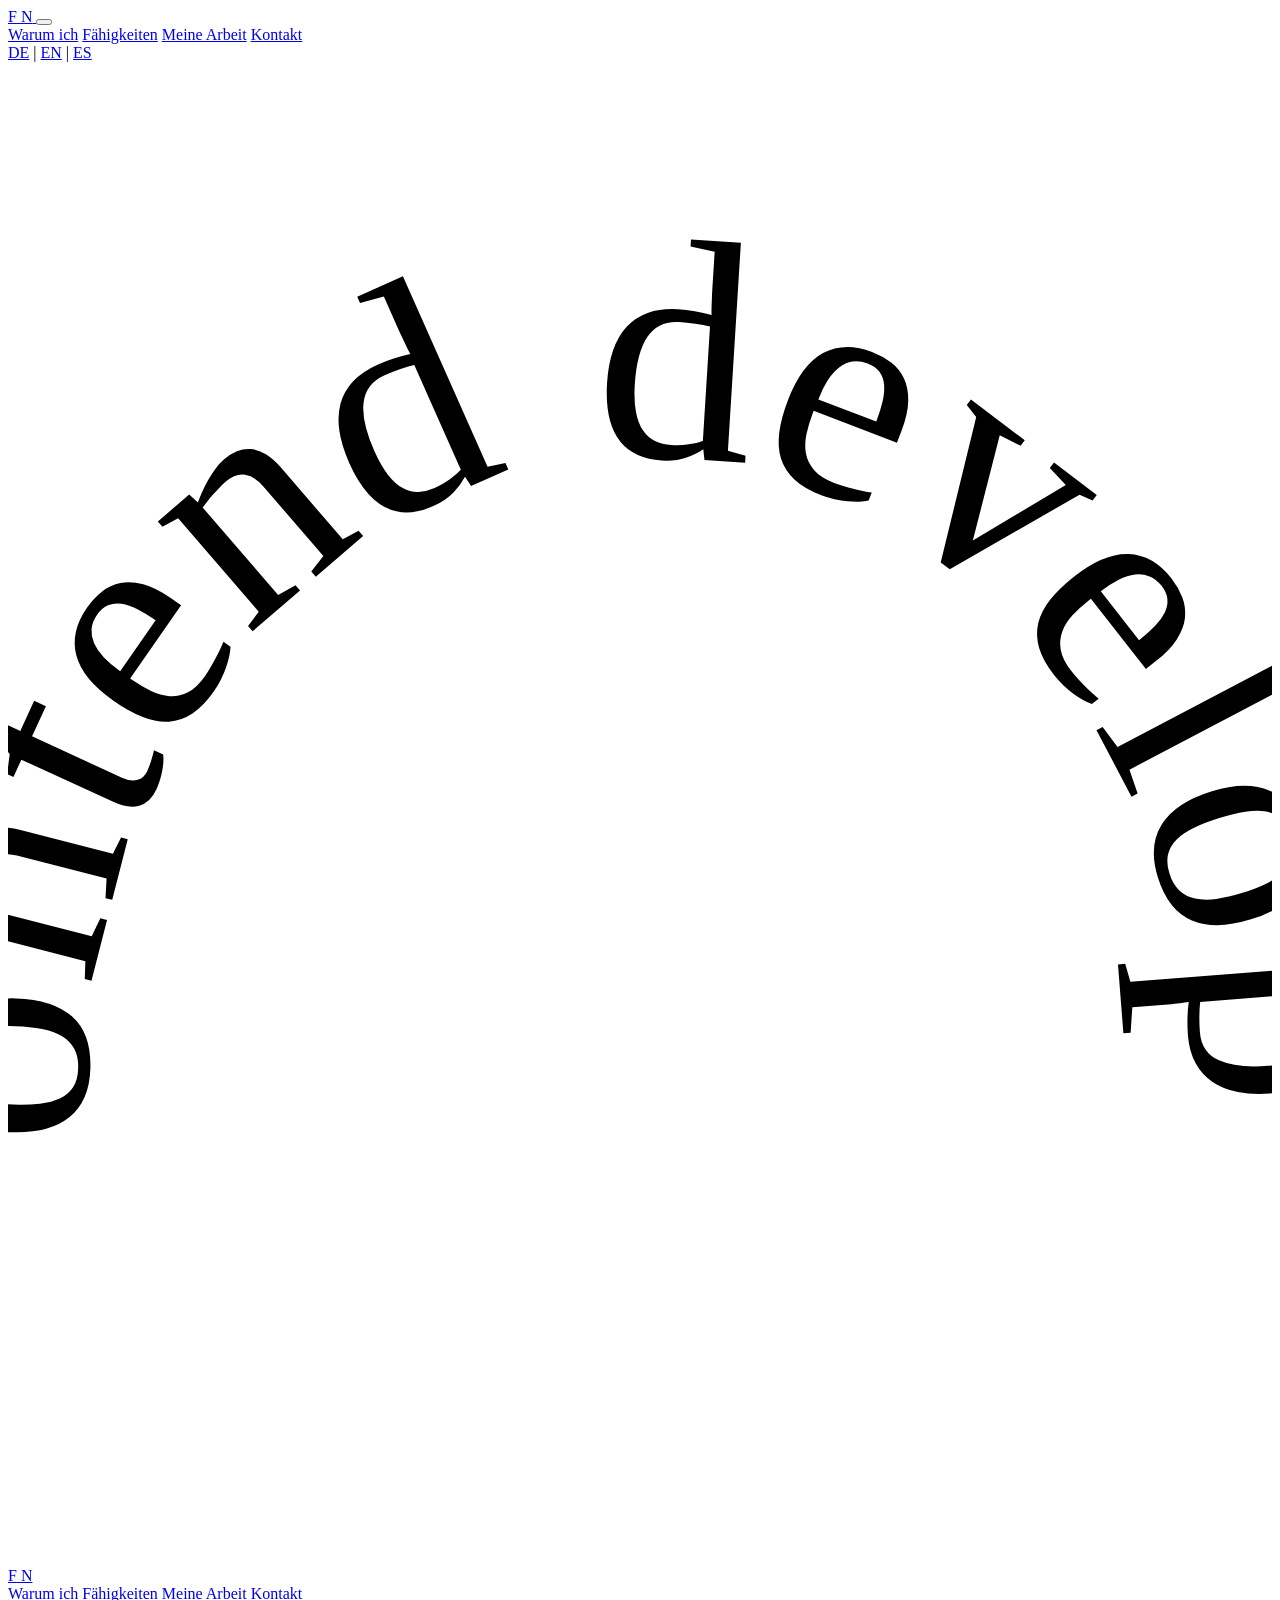
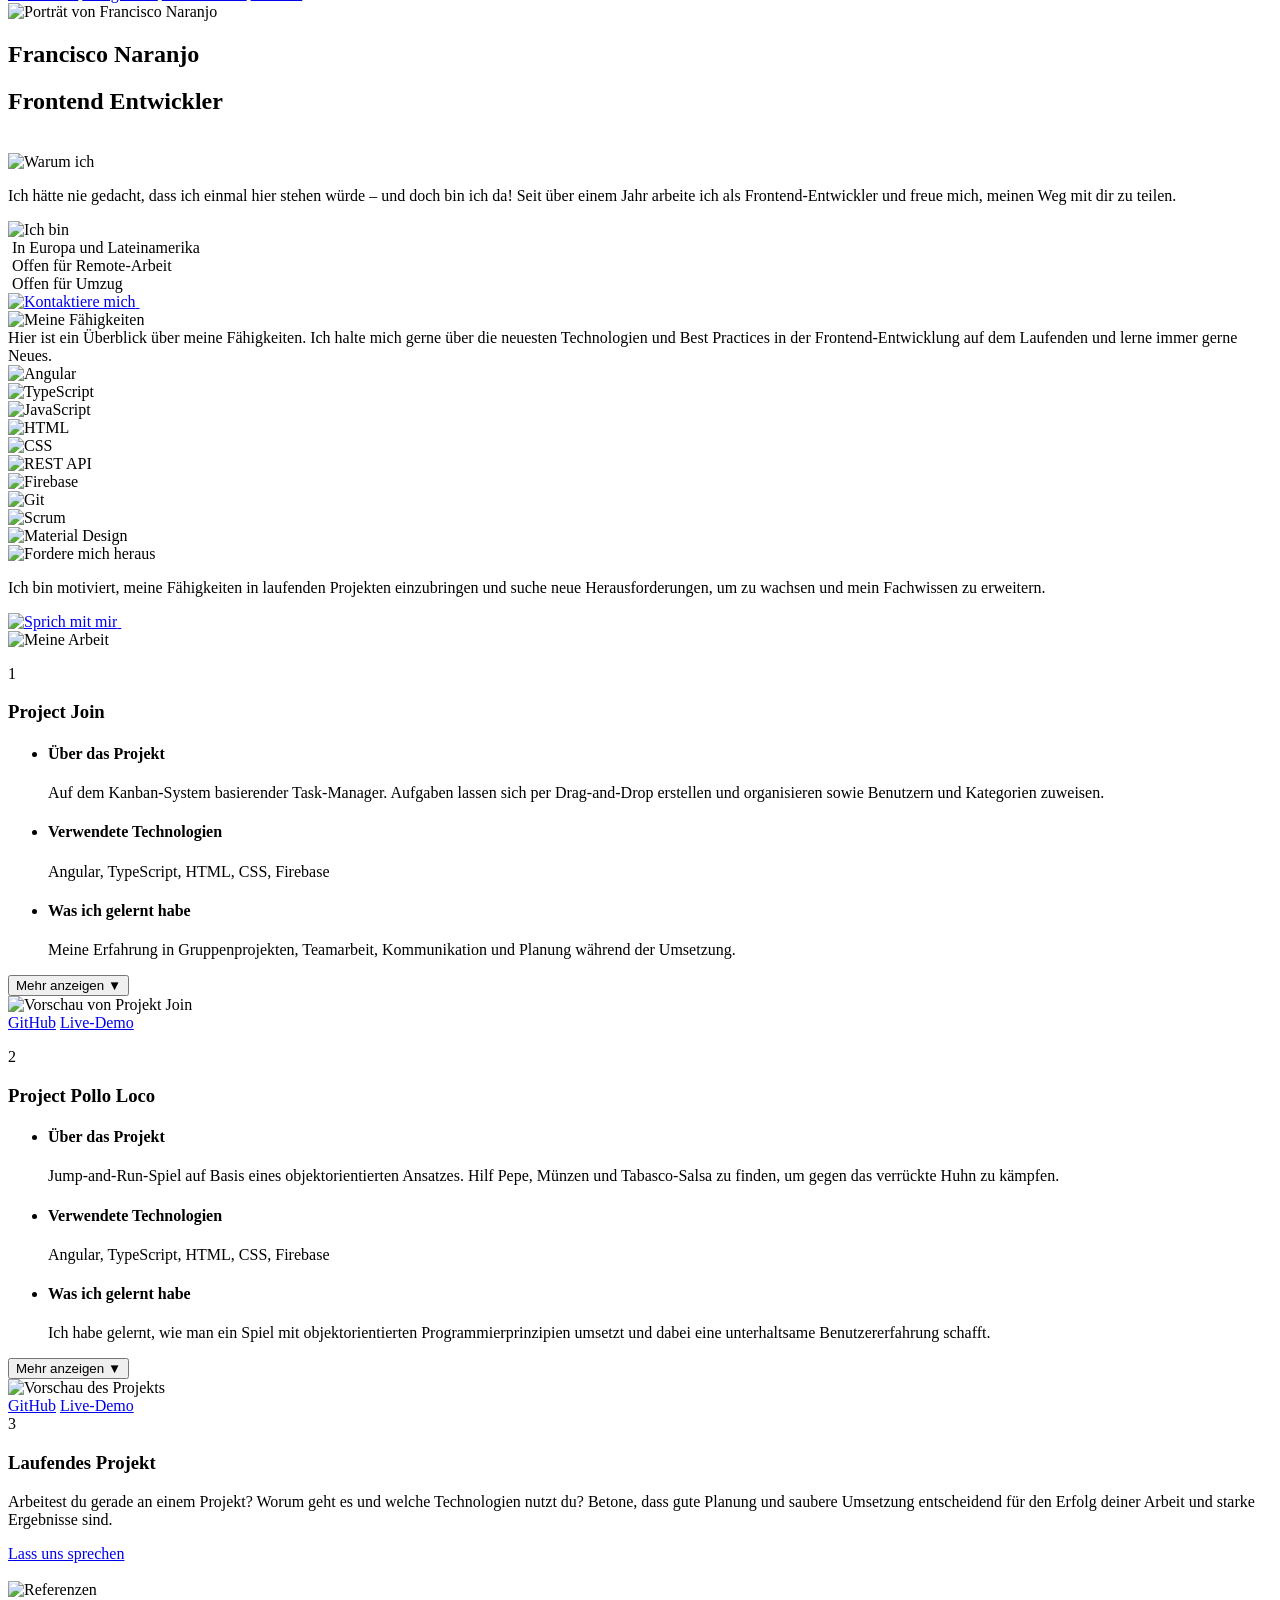
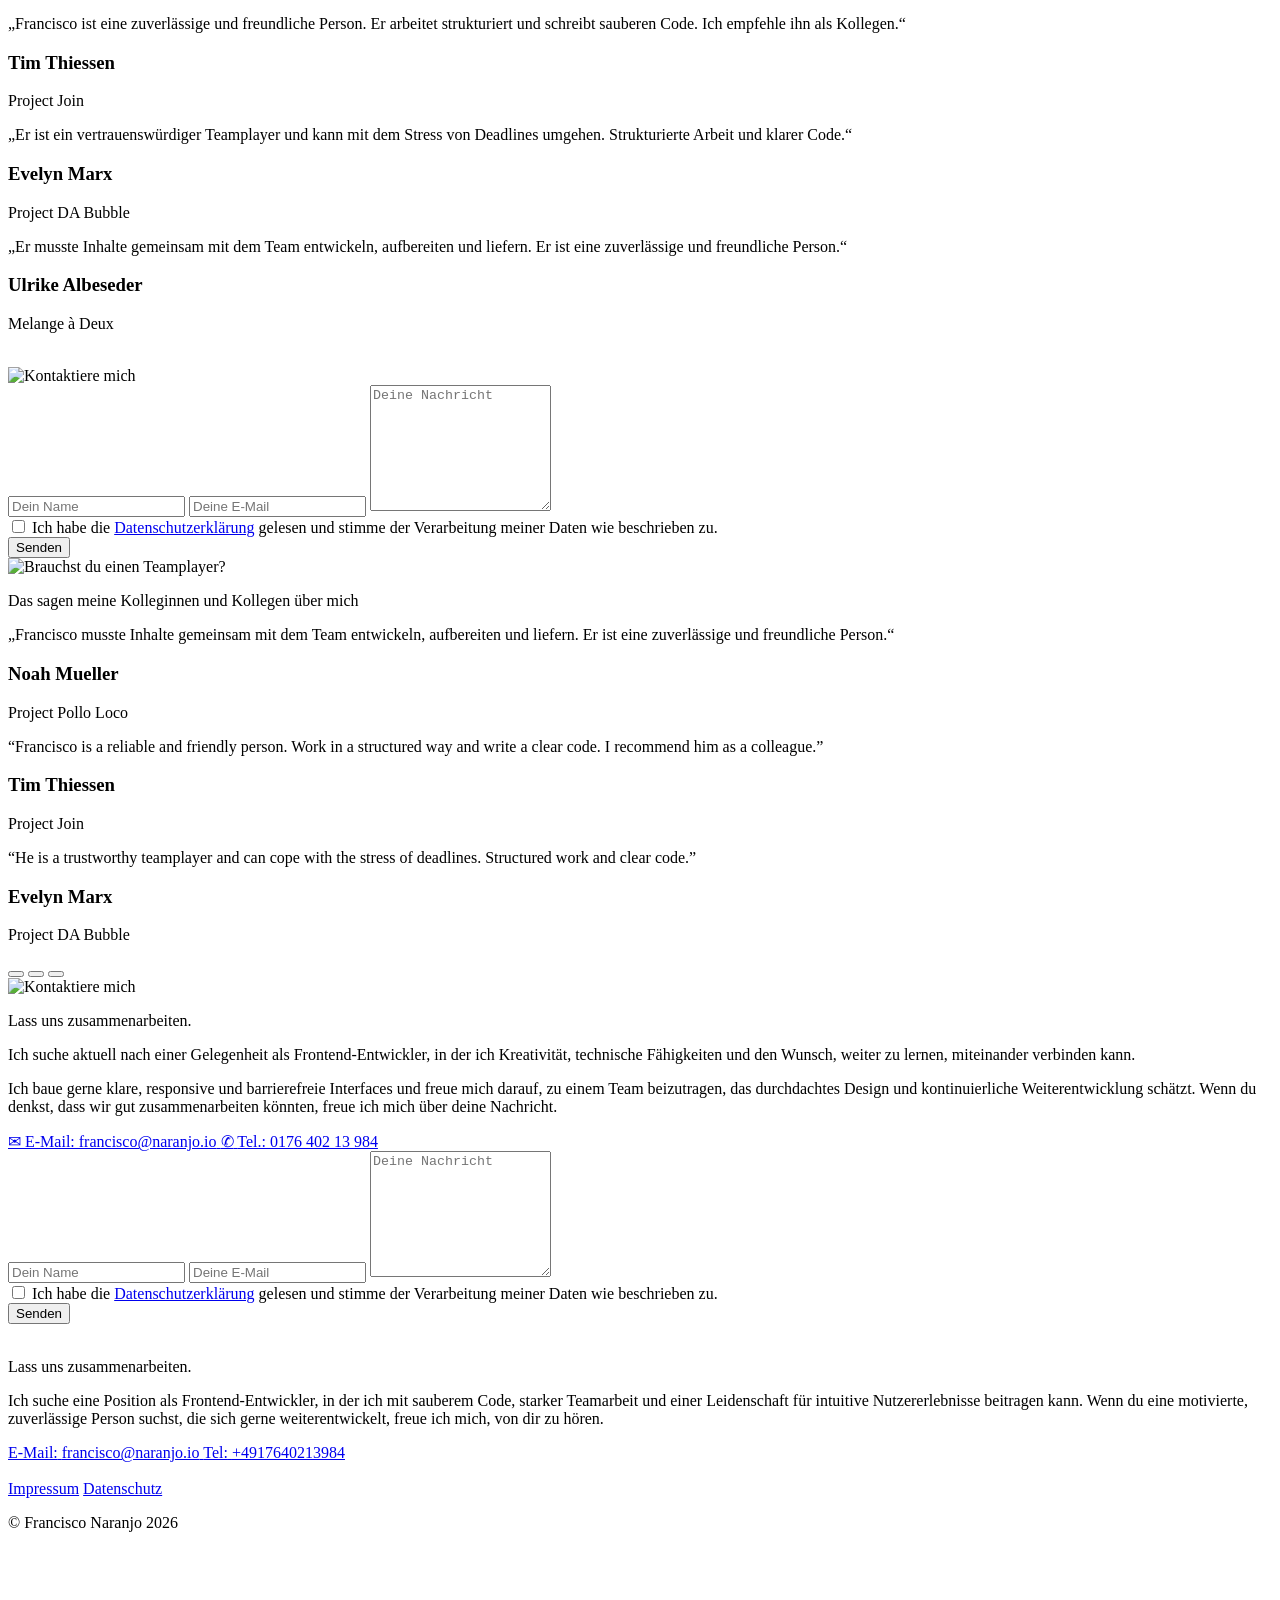
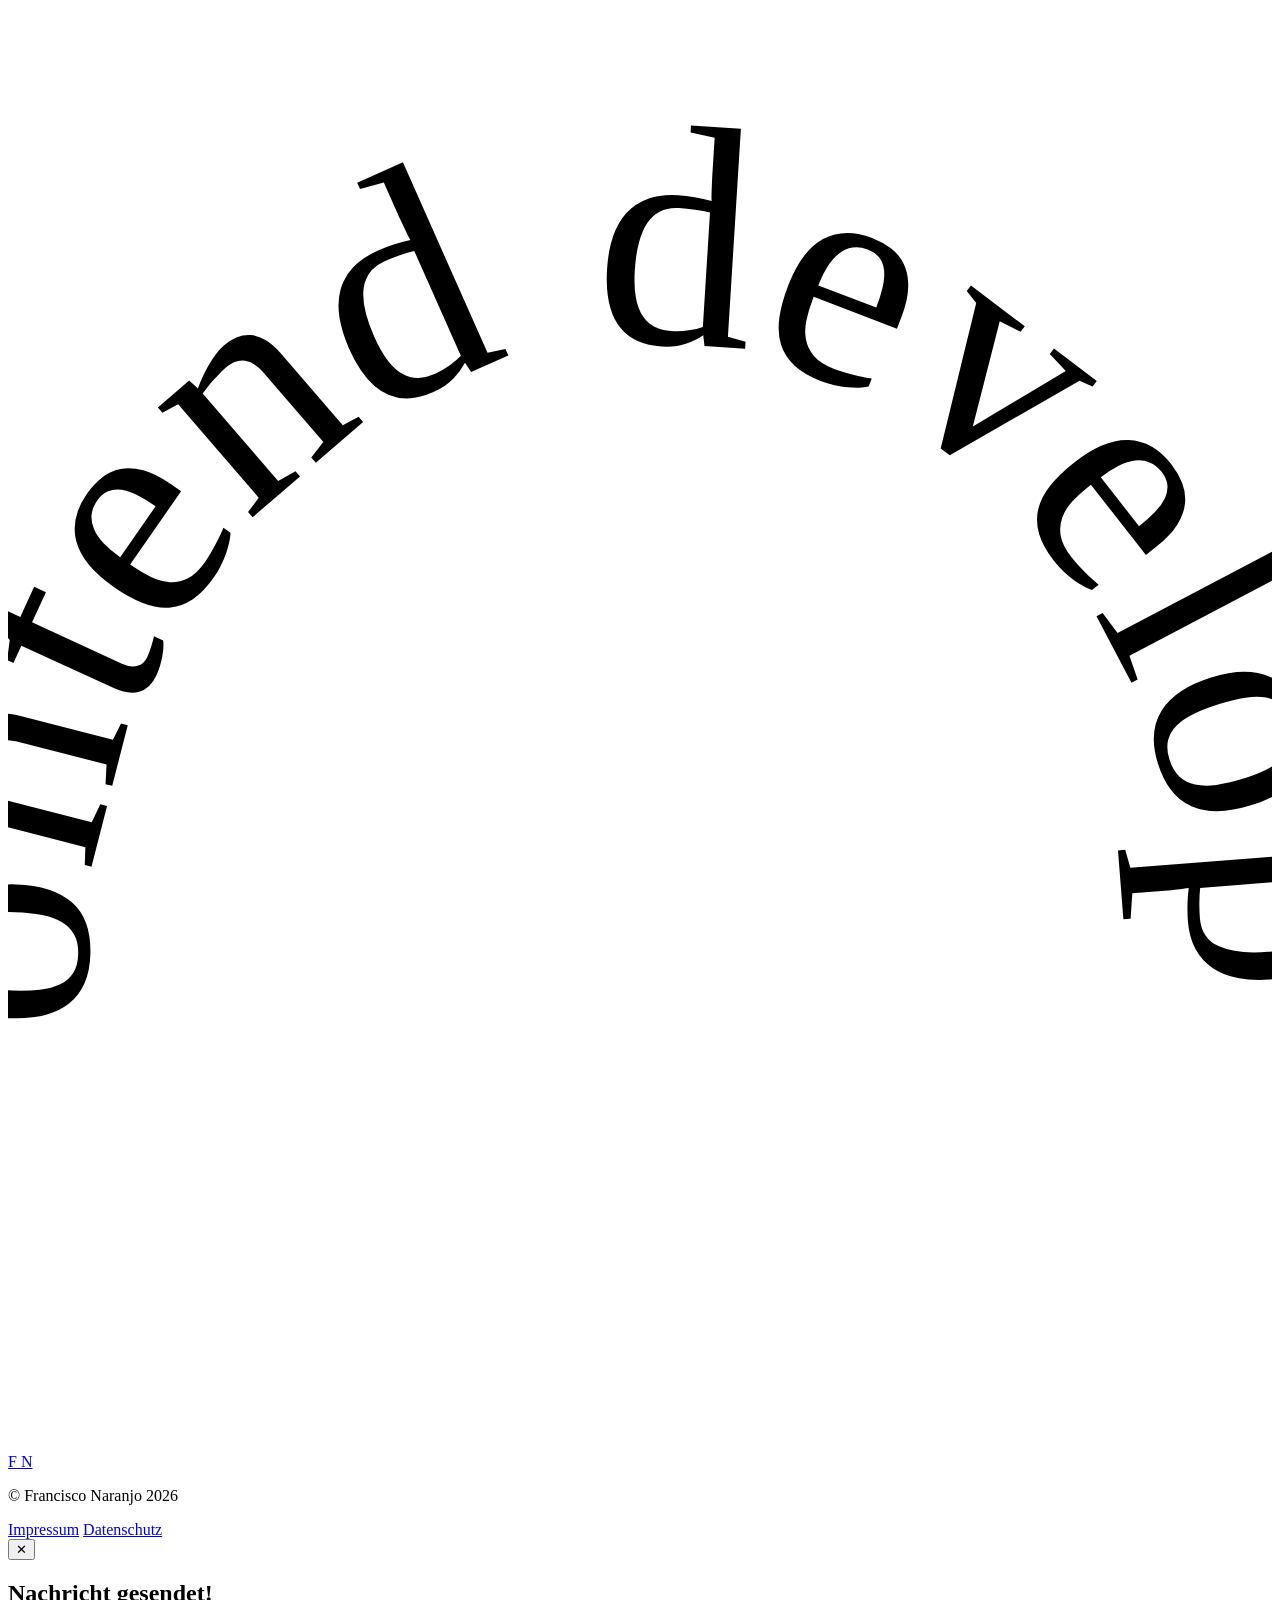
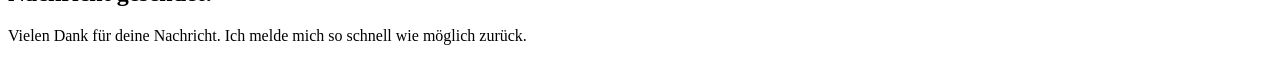
==== commit 9001d86e: "refactor: improve responsive layout and form scripts" ====
--- a/de/index.html
+++ b/de/index.html
@@ -53,8 +53,14 @@
     <link rel="stylesheet" href="../css/ipad-pro.css" />
 
     <script src="https://unpkg.com/aos@2.3.1/dist/aos.js" defer></script>
+    <script src="../js/validation-rules.js"></script>
+    <script src="../js/validation-state.js"></script>
+    <script src="../js/validation-fields.js"></script>
+    <script src="../js/validation-privacy.js"></script>
+    <script src="../js/validation-events.js"></script>
     <script src="../js/validation.js"></script>
     <script src="../js/aos.js" defer></script>
+    <!-- <script src="../js/main-utils.js"></script> -->
     <script src="../js/main.js" defer></script>
     <script src="../js/submit.js" defer></script>
     <script src="../js/language.js" defer></script>
@@ -995,10 +1001,7 @@
             </div>
           </div>
           <div class="contactMobile__details">
-            <a
-              href="mailto:francisco@naranjo.io"
-              class="contactMobile__detail"
-            >
+            <a href="mailto:francisco@naranjo.io" class="contactMobile__detail">
               <span class="contactMobile__detailIcon" aria-hidden="true"
                 >✉</span
               >
@@ -1117,7 +1120,11 @@
 
       <!-- footer -->
 
-      <footer id="footer" class="contact__footerSection" data-aos="portfolio-fade">
+      <footer
+        id="footer"
+        class="contact__footerSection"
+        data-aos="portfolio-fade"
+      >
         <div class="contact__footerMain">
           <div class="contact__info">
             <p class="contact__infoLead">Lass uns zusammenarbeiten.</p>
@@ -1131,17 +1138,12 @@
             </p>
 
             <div class="contact__details">
-              <a
-                href="mailto:francisco@naranjo.io"
-                class="contact__detail"
-              >
+              <a href="mailto:francisco@naranjo.io" class="contact__detail">
                 <span class="contact__detailIcon" aria-hidden="true">
                   <!-- svg -->
                 </span>
                 <span class="contact__detailLabel">E-Mail:</span>
-                <span class="contact__detailValue"
-                  >francisco@naranjo.io</span
-                >
+                <span class="contact__detailValue">francisco@naranjo.io</span>
               </a>
 
               <a href="tel:+4917640213984" class="contact__detail">
--- a/css/ipad-pro.css
+++ b/css/ipad-pro.css
@@ -102,7 +102,7 @@
 
   .whyMe__headline {
     left: 34px;
-    top: 34%;
+    top: 33%;
   }
 
   .whyMe__headlineSvg {
@@ -153,7 +153,7 @@
 
   .skills__headline {
     left: 36px;
-    top: 58%;
+    top: 53%;
     transform: translateY(-50%);
   }
 
@@ -275,7 +275,7 @@
   }
 
   .workCard__btn {
-    min-width: 94px;
+    min-width: 80px;
     min-height: 38px;
     font-size: 13px;
   }
@@ -387,3 +387,32 @@
     line-height: 1.35;
   }
 }
+
+/* iPad Air portrait: prevent skills aside overlap */
+@media screen and (min-width: 769px) and (max-width: 899px) and (min-height: 1000px) and (orientation: portrait) {
+  .skills__intro {
+    bottom: 250px;
+    width: min(460px, calc(100% - 300px));
+  }
+
+  .skills__grid {
+    grid-template-columns: repeat(5, 56px);
+    gap: 18px 20px;
+  }
+
+  .skills__icon {
+    width: 52px;
+  }
+
+  .skills__aside {
+    left: 160px;
+    right: auto;
+    bottom: 105px;
+    width: 430px;
+  }
+
+  .skills__asideText {
+    font-size: 16px;
+    line-height: 1.35;
+  }
+}
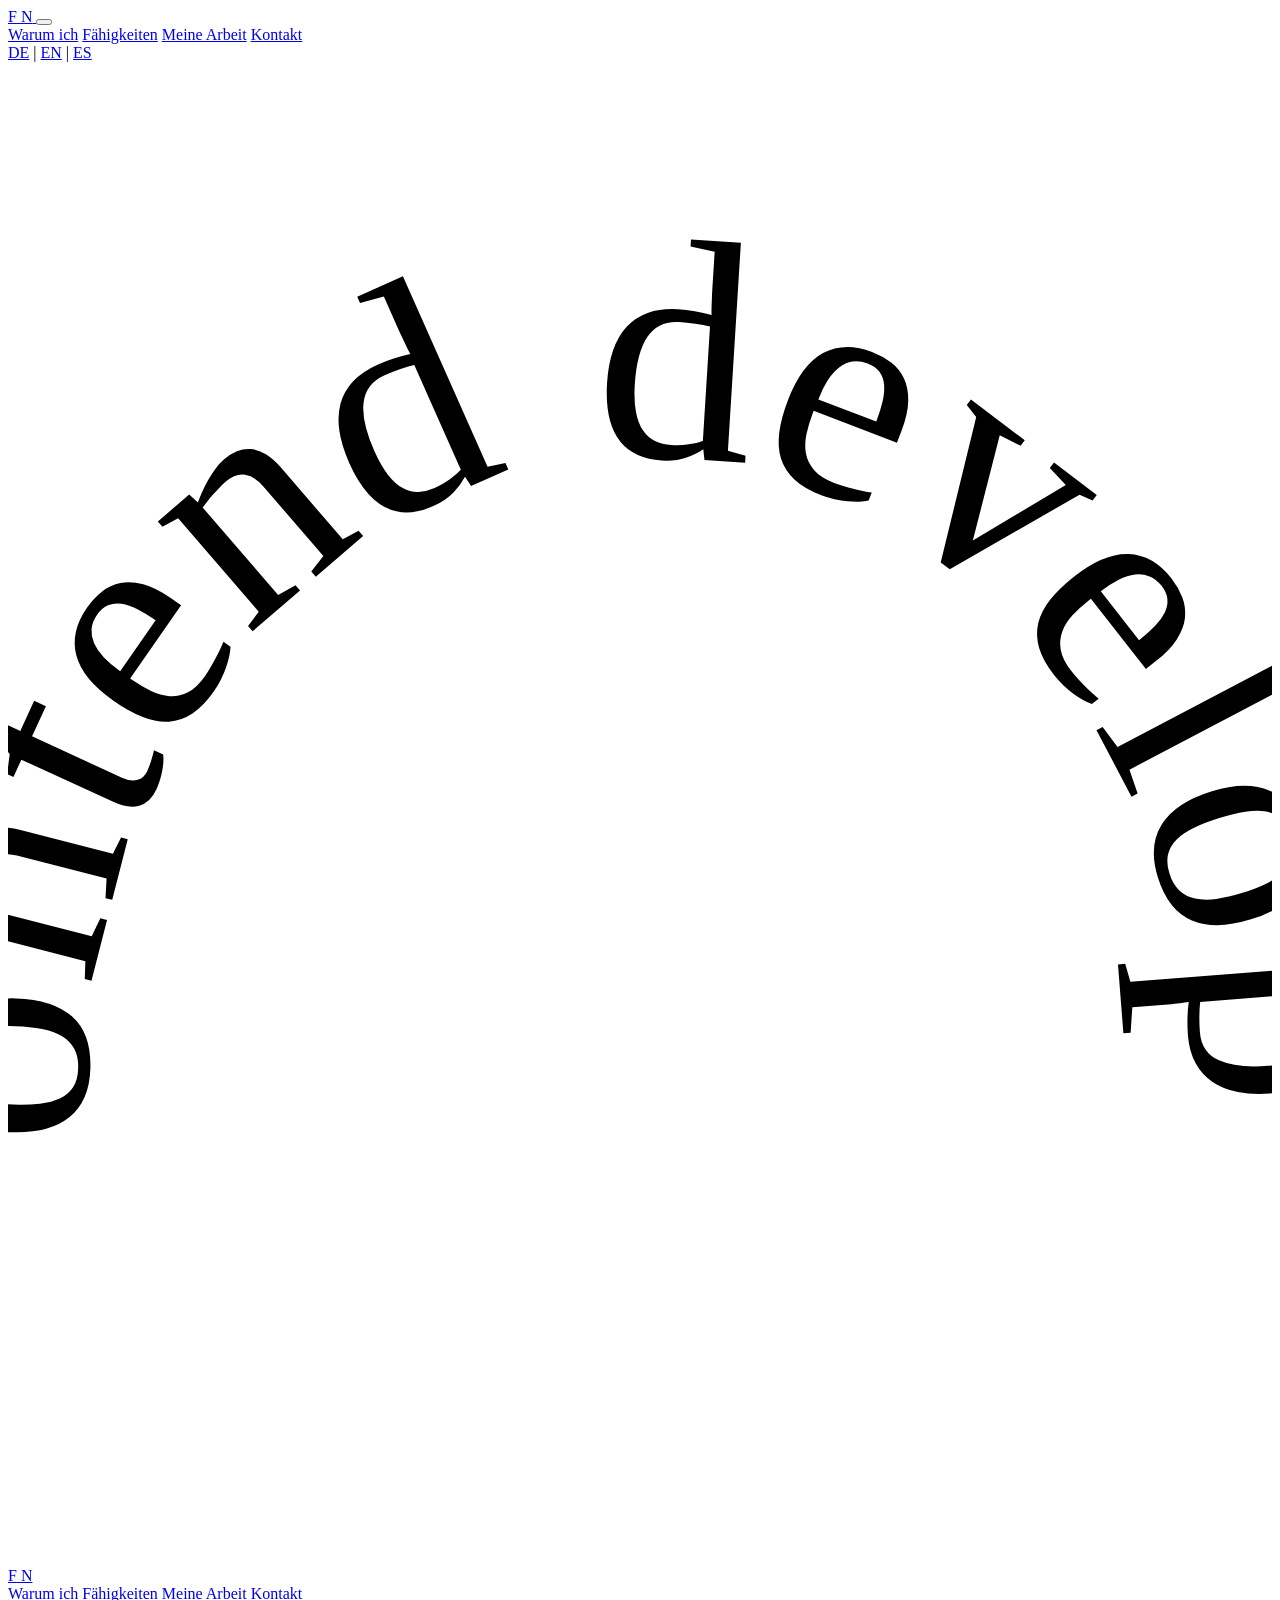
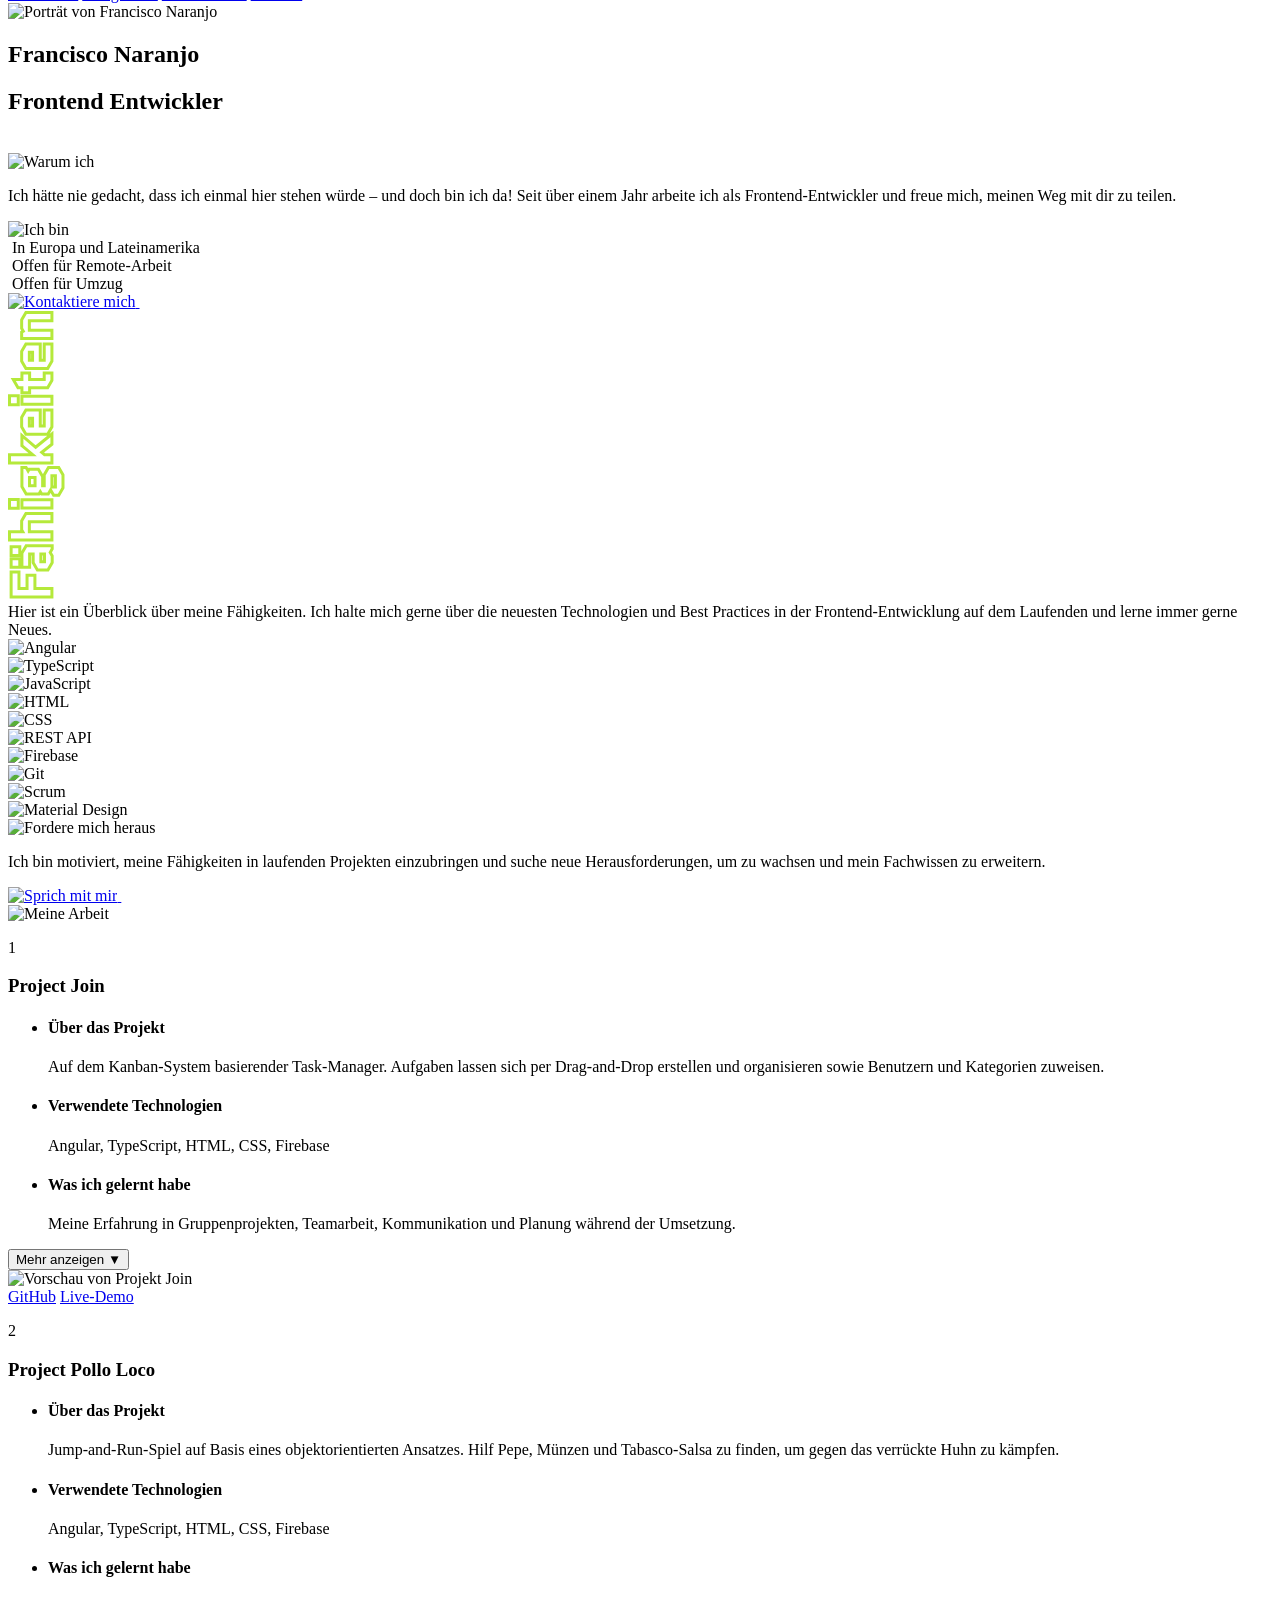
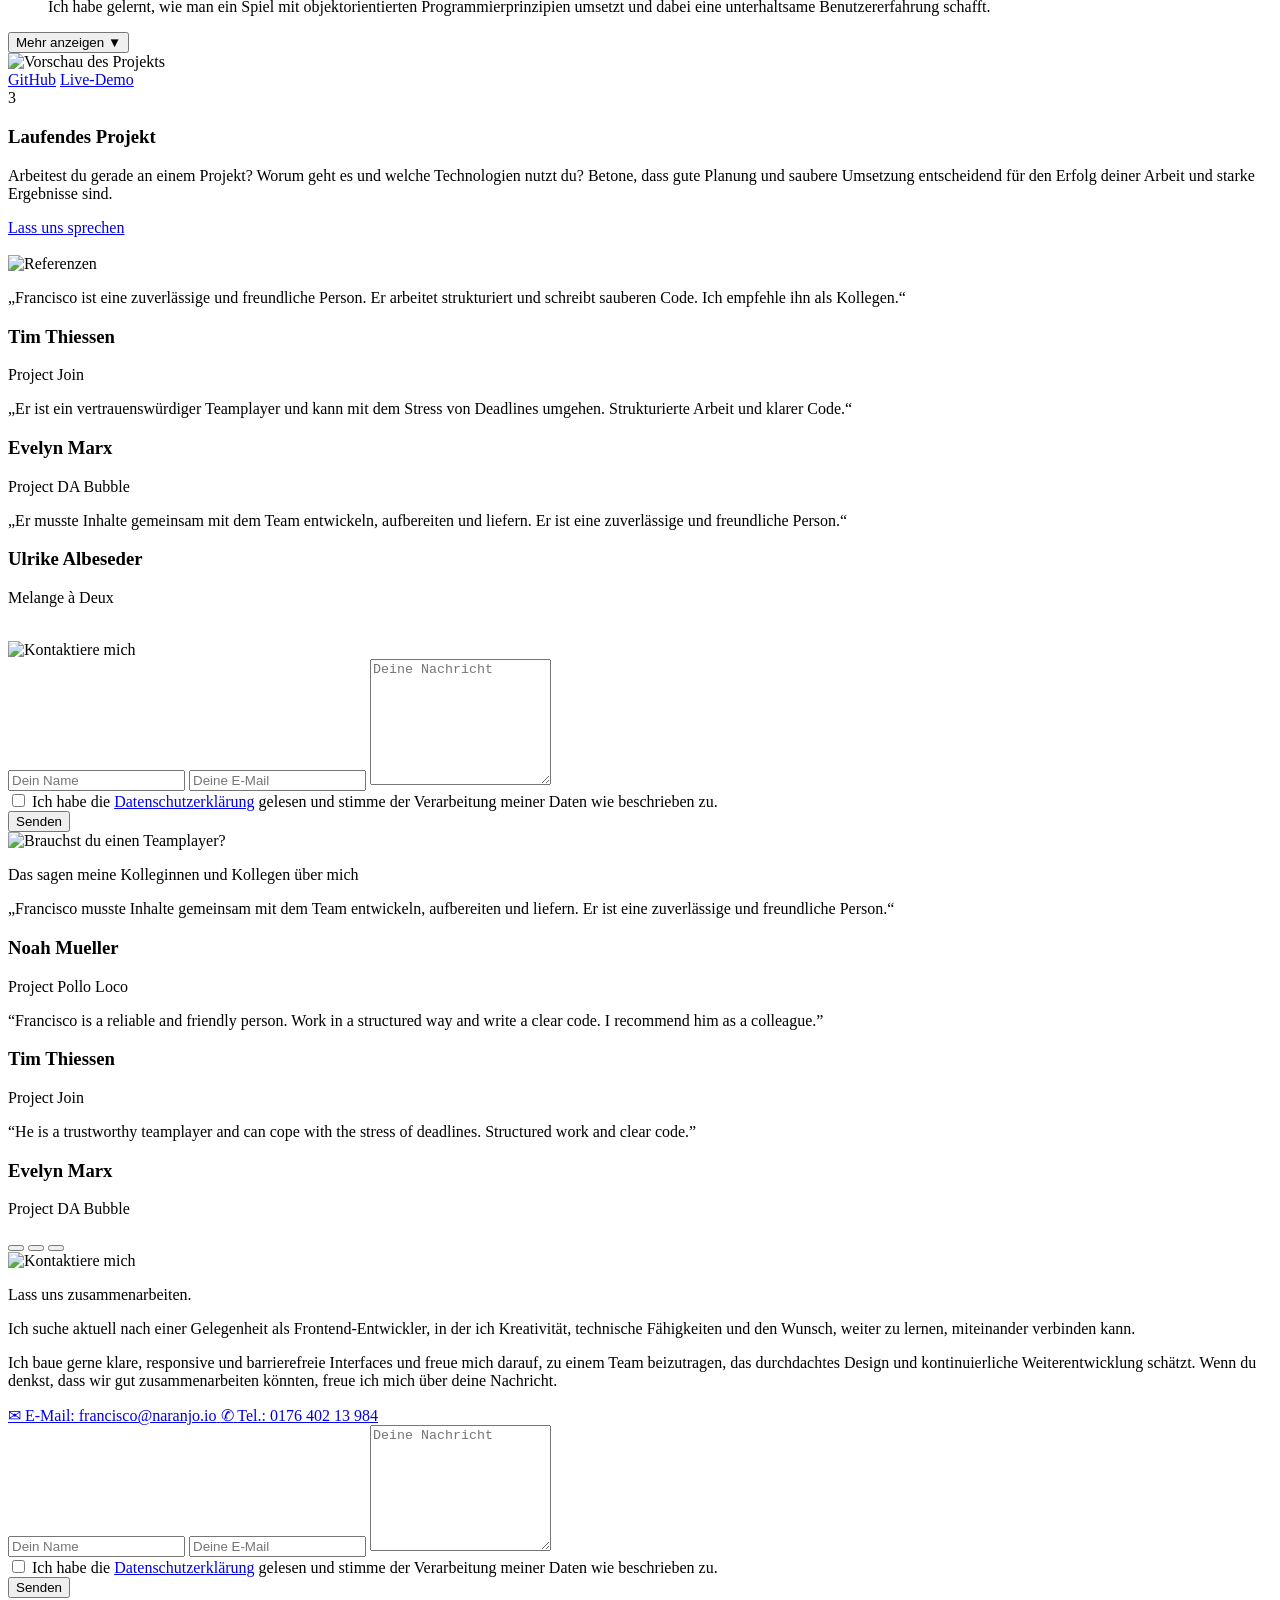
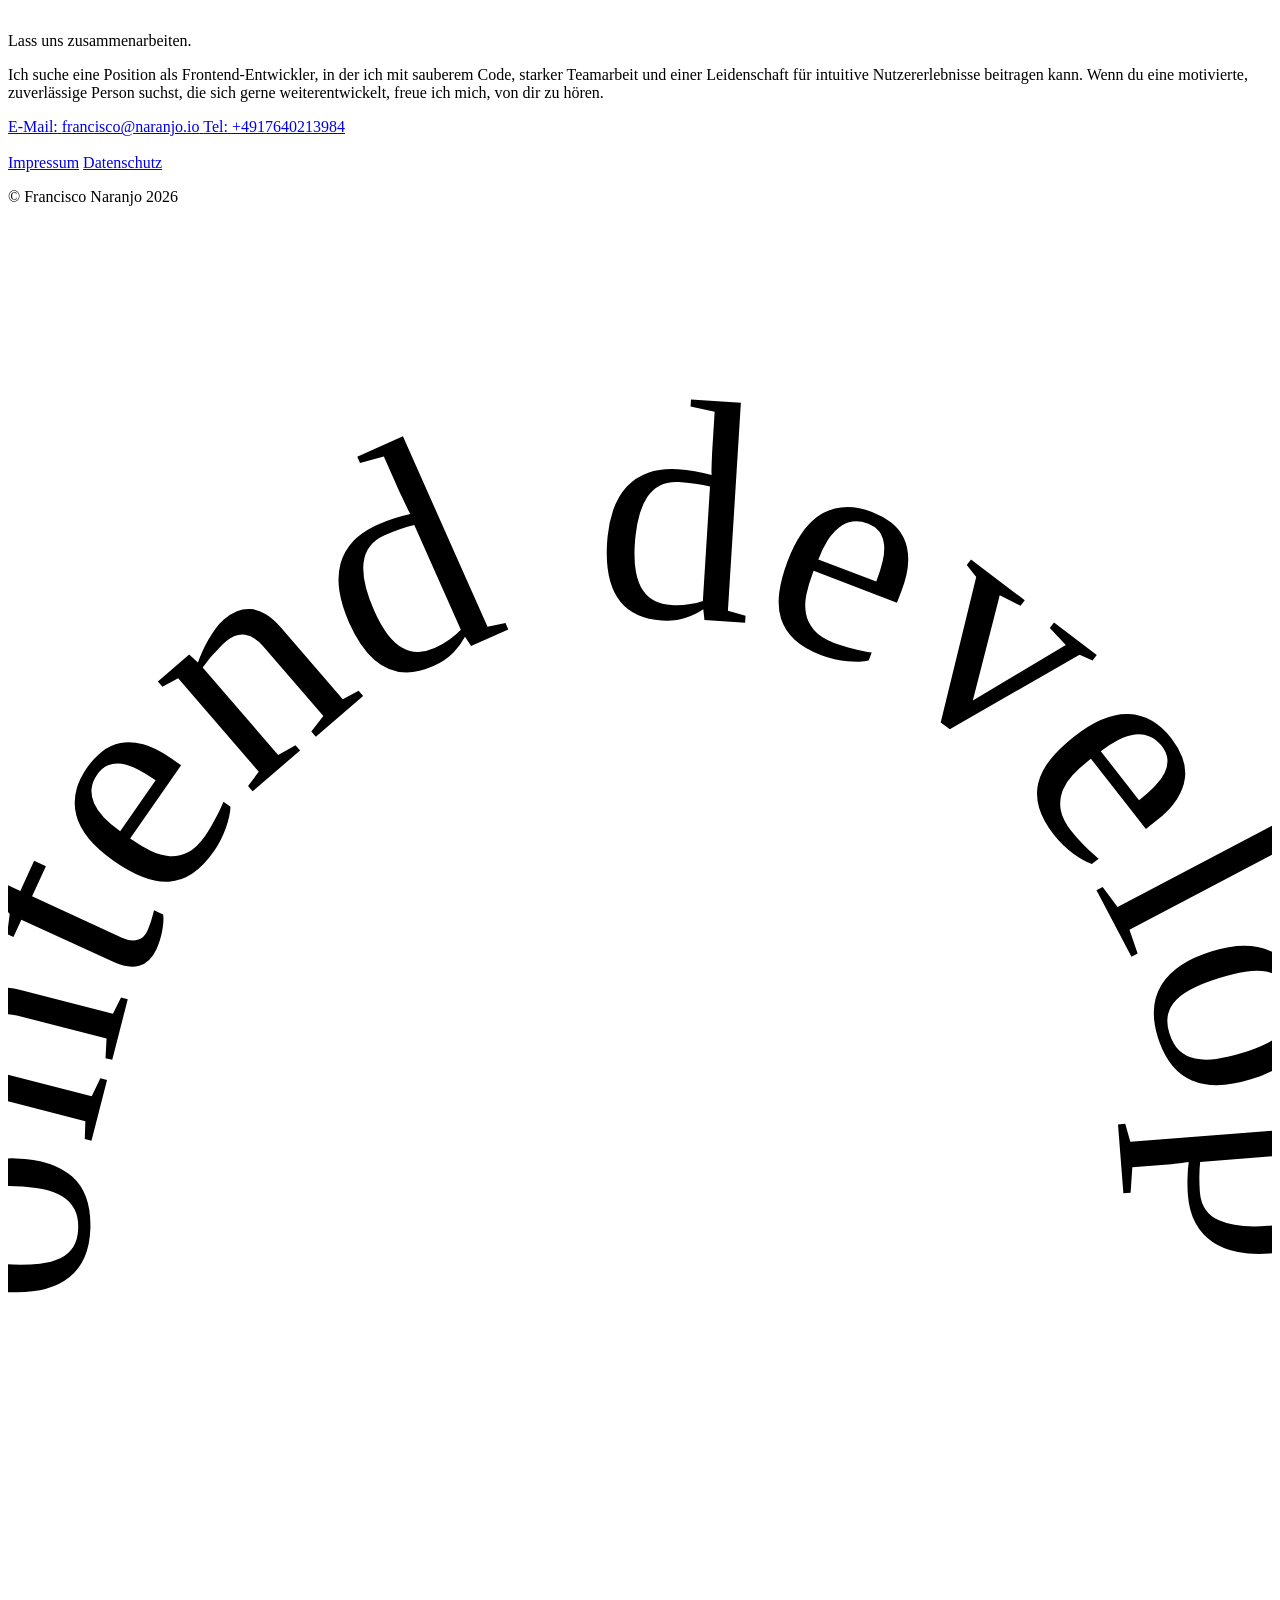
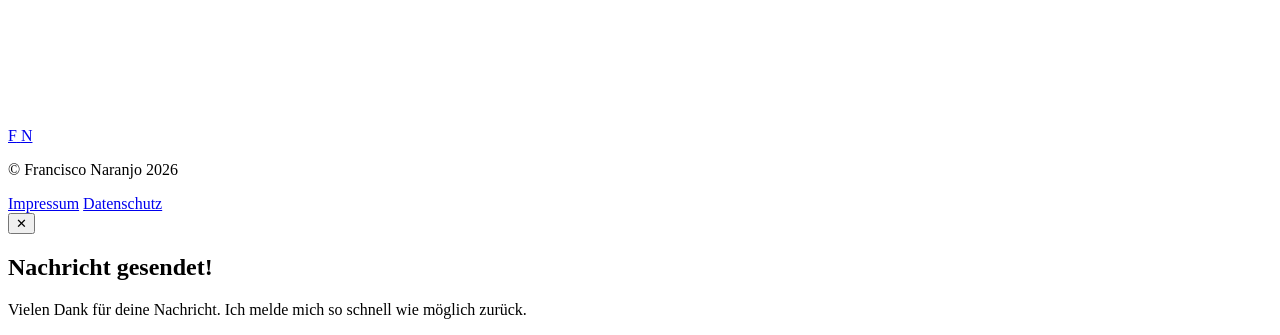
==== commit 8e1883fe: "refactor: modularize portfolio JS and stabilize script loading" ====
--- a/de/index.html
+++ b/de/index.html
@@ -53,16 +53,23 @@
     <link rel="stylesheet" href="../css/ipad-pro.css" />
 
     <script src="https://unpkg.com/aos@2.3.1/dist/aos.js" defer></script>
-    <script src="../js/validation-rules.js"></script>
-    <script src="../js/validation-state.js"></script>
-    <script src="../js/validation-fields.js"></script>
-    <script src="../js/validation-privacy.js"></script>
-    <script src="../js/validation-events.js"></script>
-    <script src="../js/validation.js"></script>
+
+    <script src="../js/validation/validation-rules.js" defer></script>
+    <script src="../js/validation/validation-state.js" defer></script>
+    <script src="../js/validation/validation-fields.js" defer></script>
+    <script src="../js/validation/validation-privacy.js" defer></script>
+    <script src="../js/validation/validation-events.js" defer></script>
+    <script src="../js/validation/validation.js" defer></script>
+
     <script src="../js/aos.js" defer></script>
-    <!-- <script src="../js/main-utils.js"></script> -->
+    <script src="../js/navigation.js" defer></script>
     <script src="../js/main.js" defer></script>
-    <script src="../js/submit.js" defer></script>
+
+    <script src="../js/submit/submit-config.js" defer></script>
+    <script src="../js/submit/submit-overlay.js" defer></script>
+    <script src="../js/submit/submit-request.js" defer></script>
+    <script src="../js/submit/submit.js" defer></script>
+
     <script src="../js/language.js" defer></script>
   </head>
 
@@ -331,10 +338,10 @@
           <picture>
             <source
               media="(max-width: 768px)"
-              srcset="../assets/img/section/german/mobile/Fähigkeiten.svg"
+              srcset="../assets/img/section/german/mobile/Faehigkeiten.svg"
             />
             <img
-              src="../assets/img/section/german/Fähigkeiten.svg"
+              src="../assets/img/section/german/Faehigkeiten.svg"
               alt="Meine Fähigkeiten"
               class="skills__headlineSvg"
             />
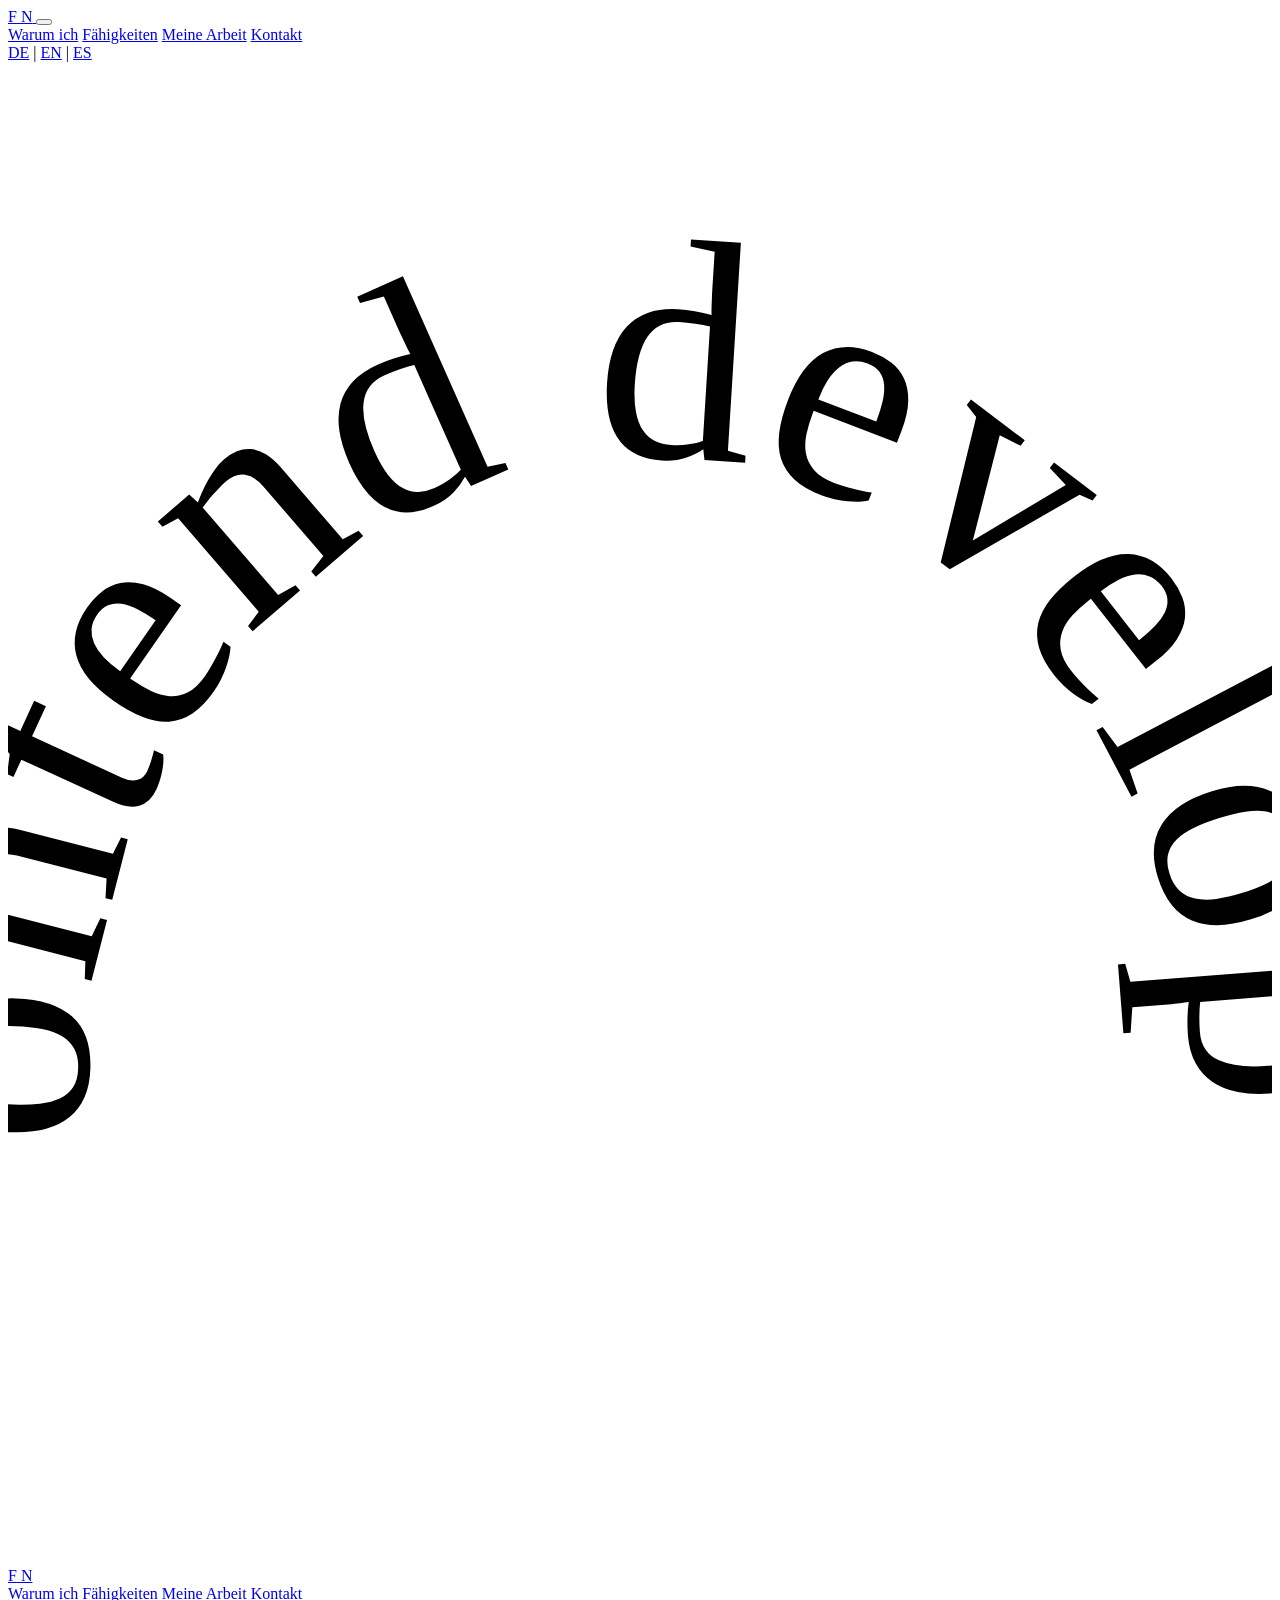
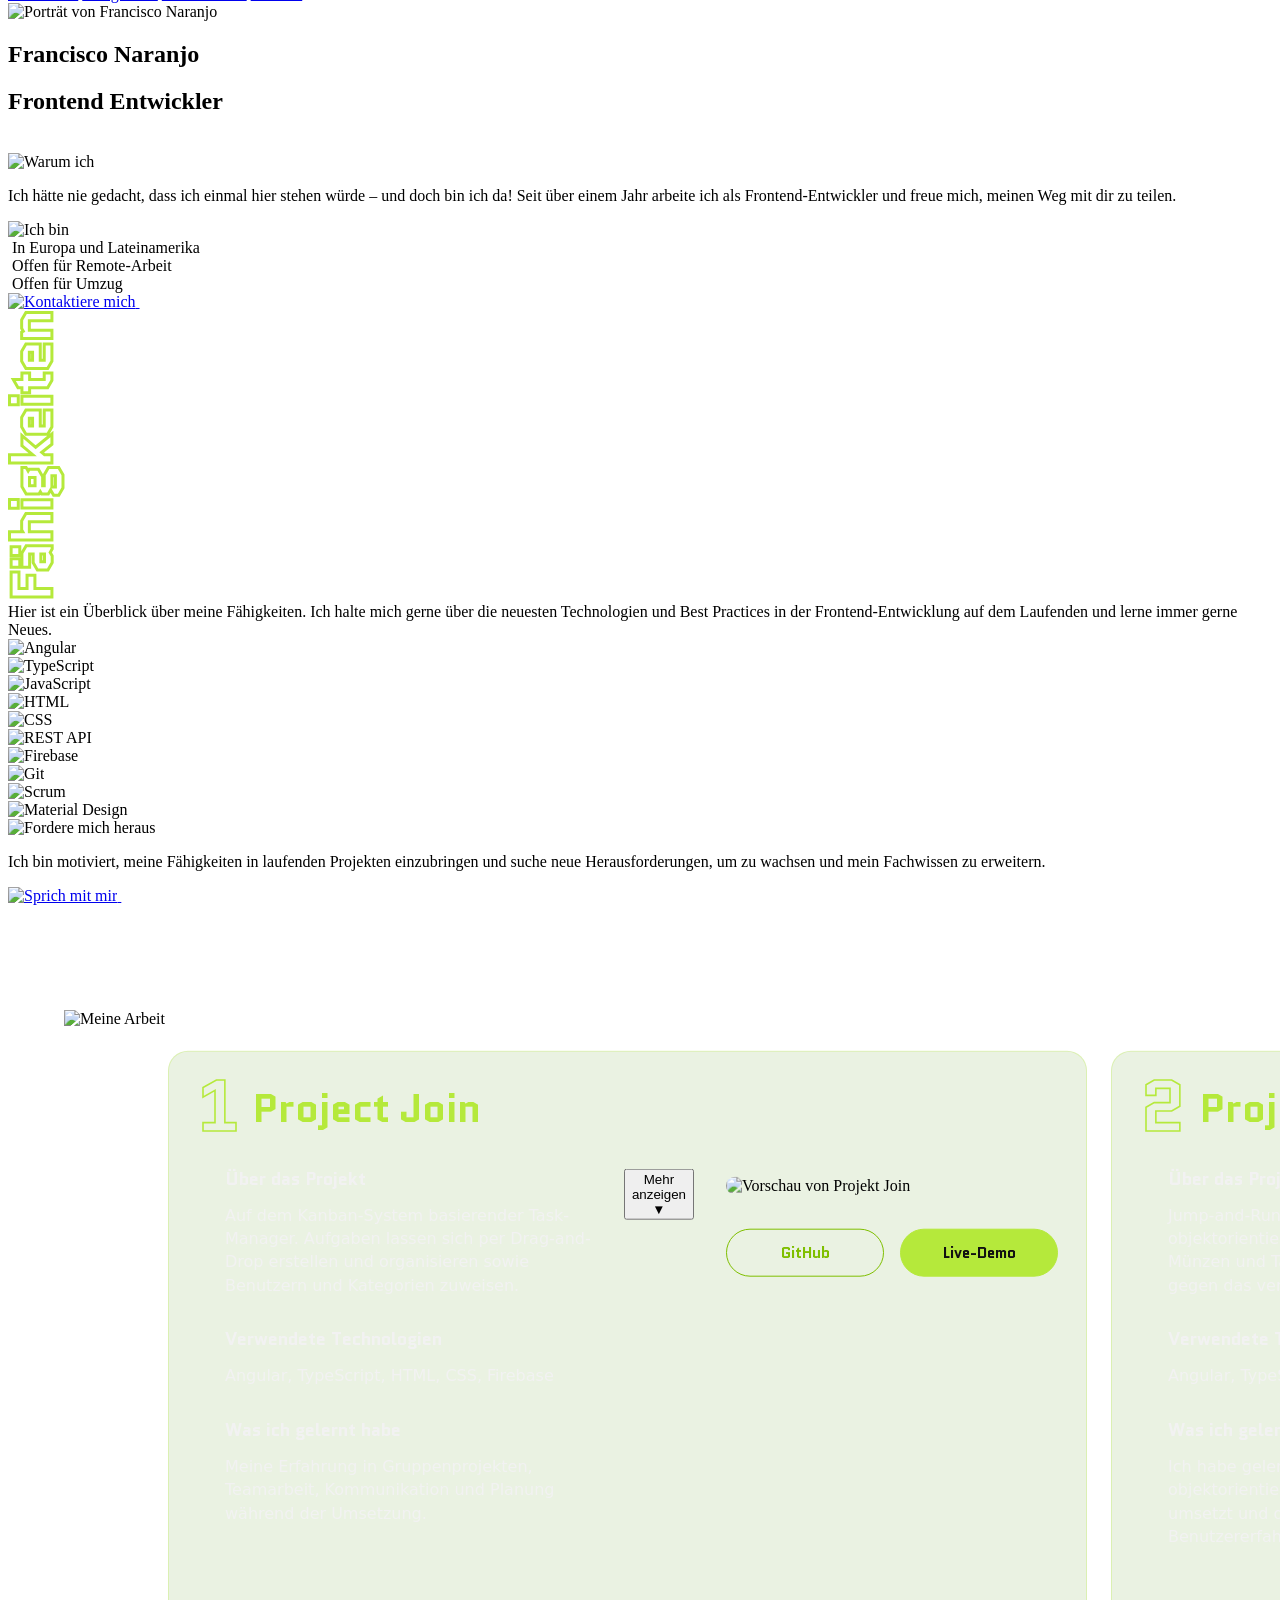
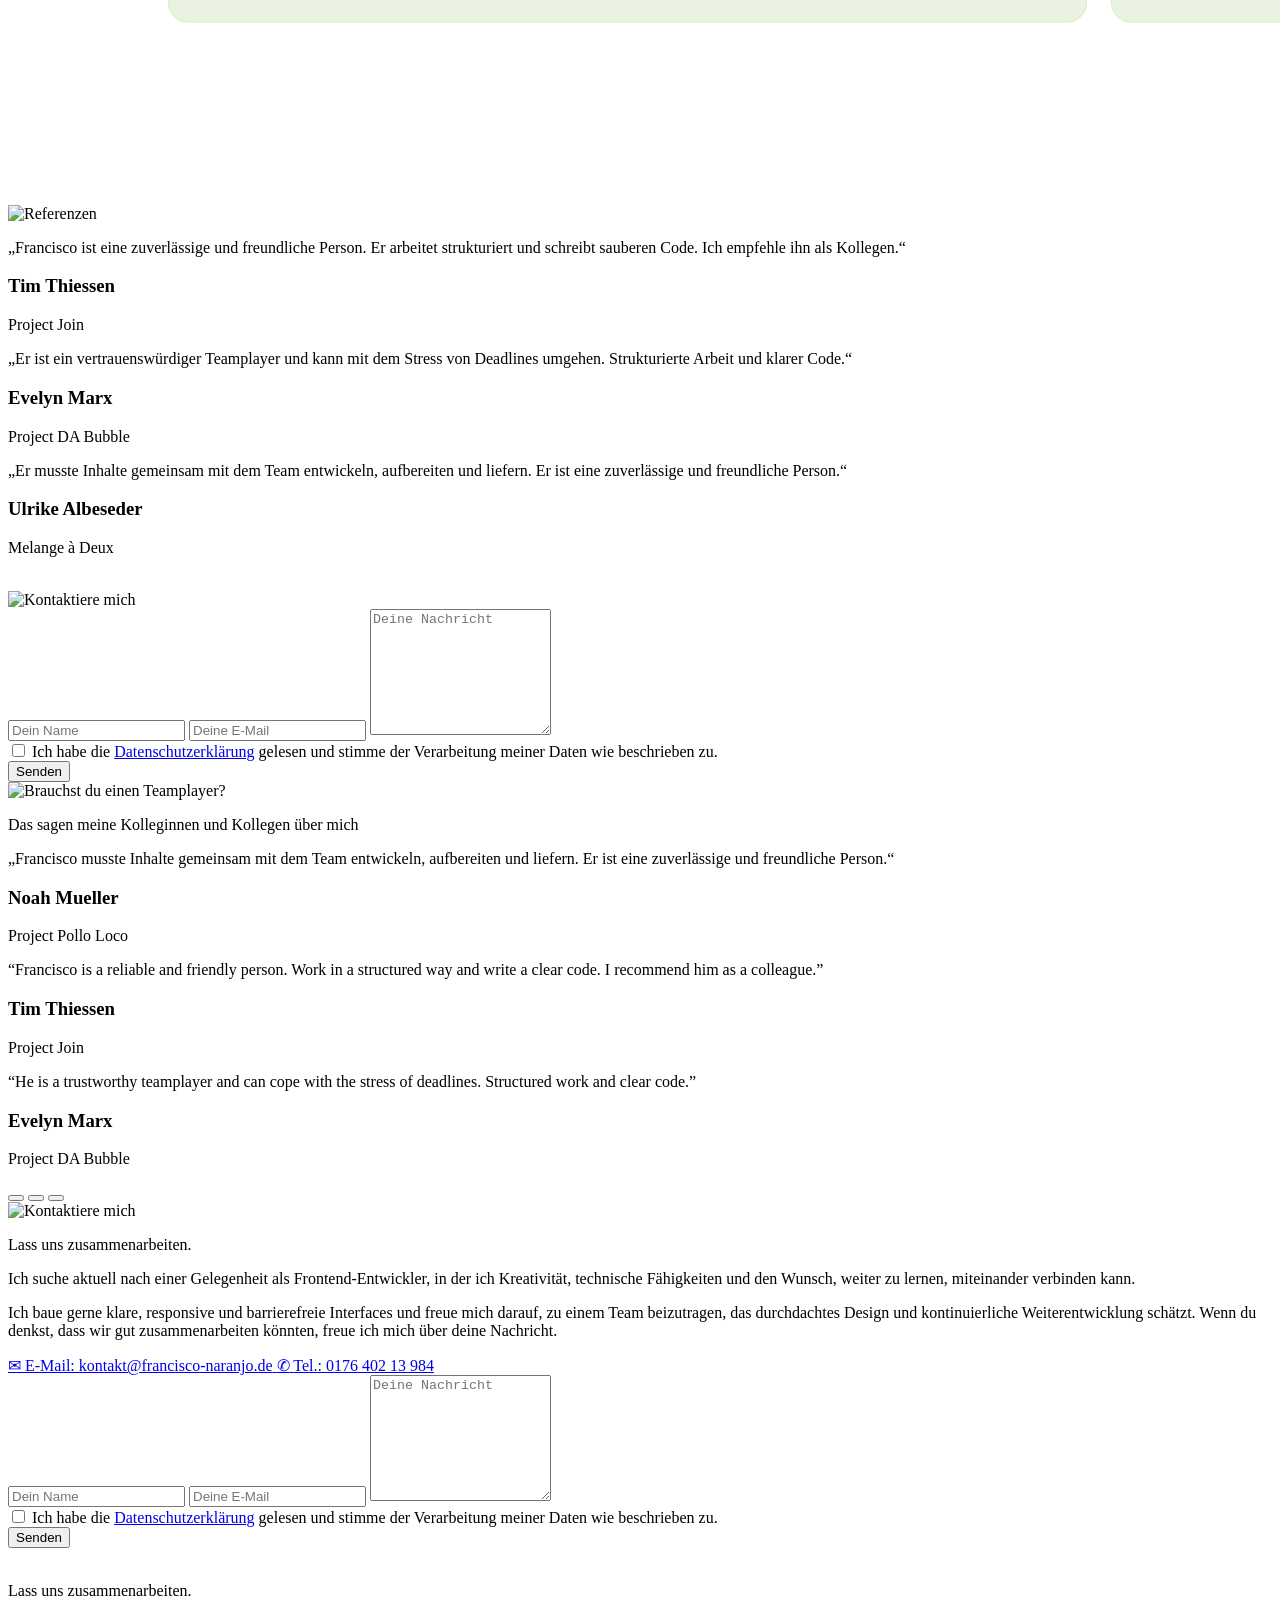
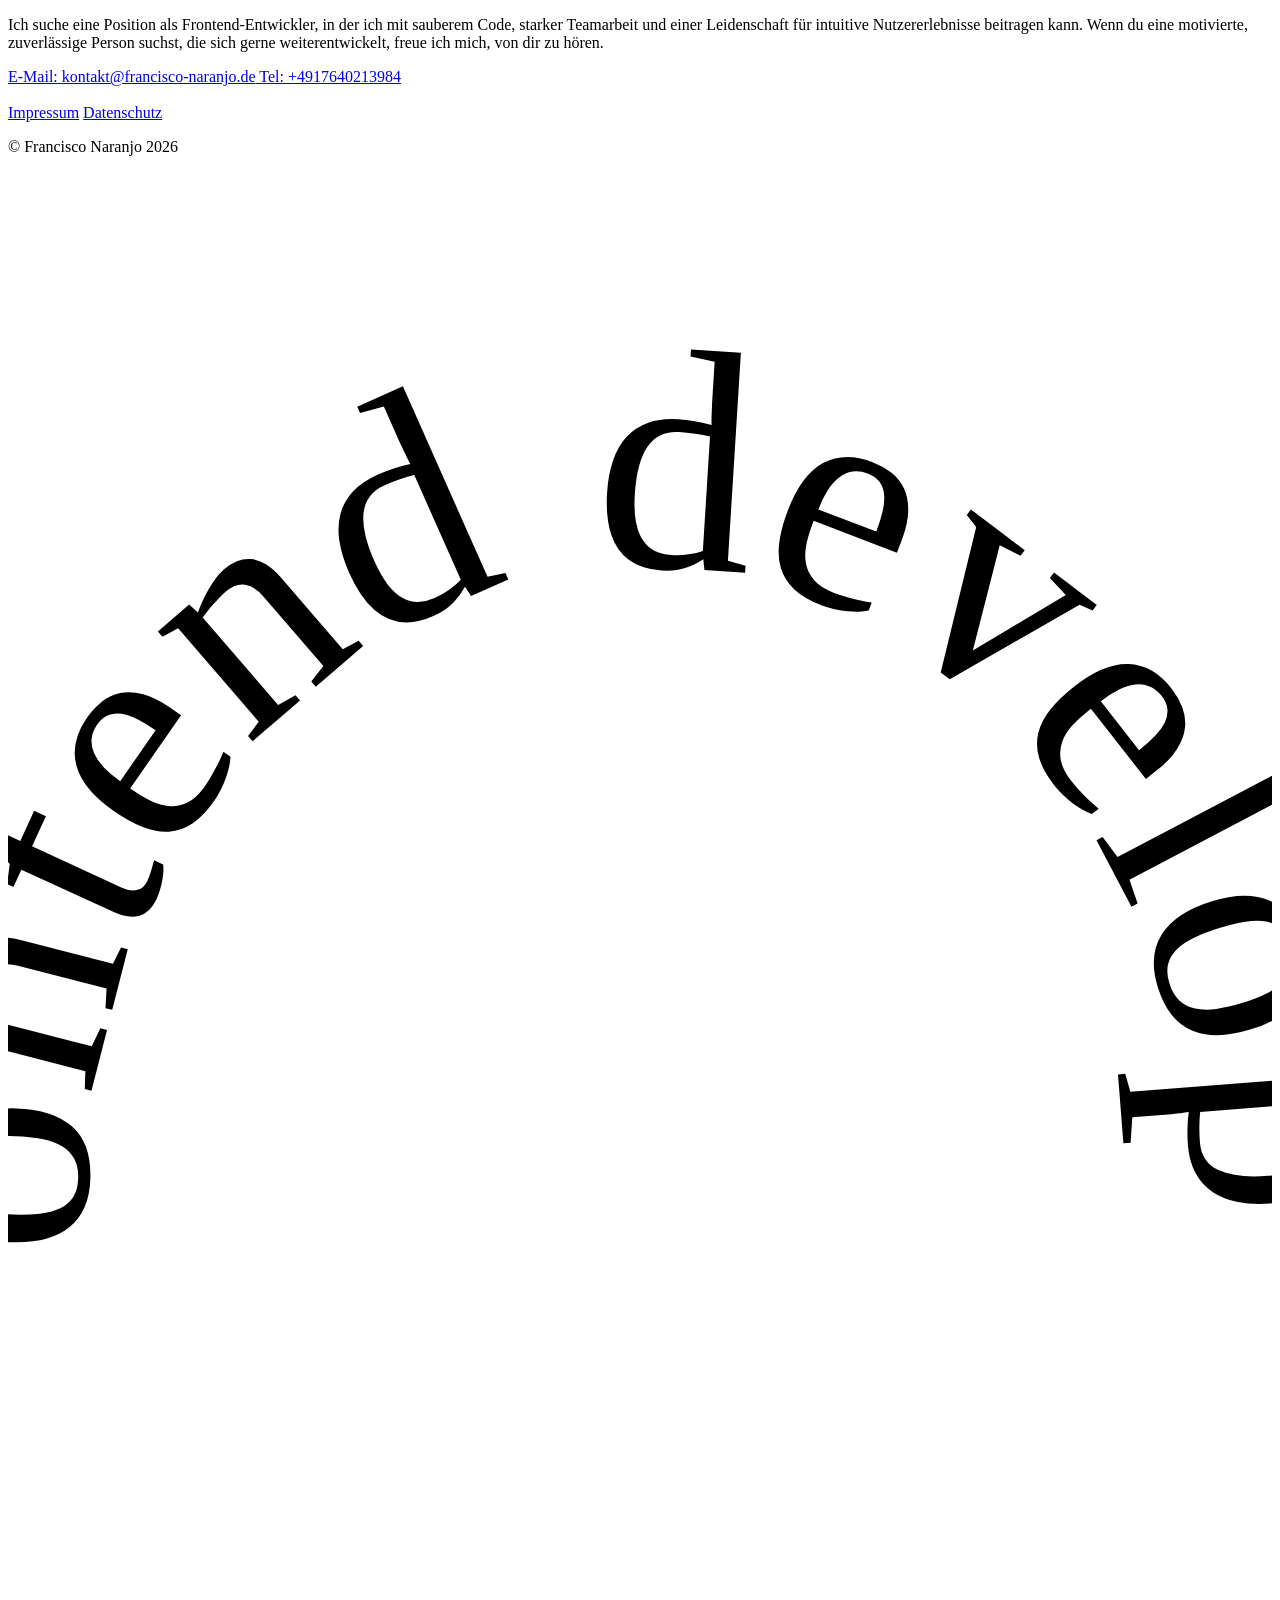
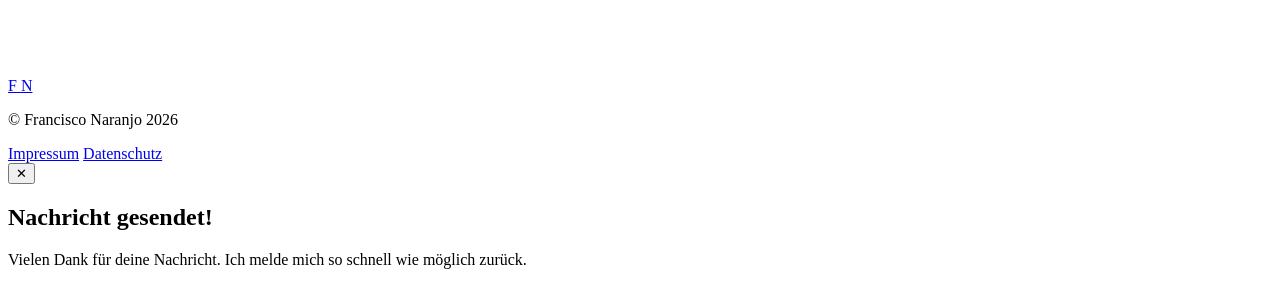
==== commit e1c7c421: "Update portfolio.de" ====
--- a/de/index.html
+++ b/de/index.html
@@ -633,10 +633,10 @@
               </div>
             </article>
 
-            <!-- <article class="workCard workCard--collapsible">
+            <article class="workCard workCard--collapsible">
               <div class="workCard__header">
                 <p class="workCard__eyebrow">3</p>
-                <h3 class="workCard__title">Project DA Bubble</h3>
+                <h3 class="workCard__title">Projekt Memory</h3>
               </div>
 
               <div class="workCard__body">
@@ -644,25 +644,26 @@
                   <li class="workCard__detailItem">
                     <h4 class="workCard__label">Über das Projekt</h4>
                     <p class="workCard__text">
-                      Beschreibe kurz, was das Projekt macht und welches Problem
-                      es löst. Halte den Text ungefähr so lang wie bei den
-                      ersten beiden Karten, damit das Layout ausgewogen bleibt.
+                      Responsives Memory-Kartenspiel für zwei Personen mit
+                      wählbarer Kartenzahl, abwechselnden Spielzügen,
+                      Punktestand und animiertem Kartenfeedback.
                     </p>
                   </li>
 
                   <li class="workCard__detailItem workCard__detailItem--extra">
                     <h4 class="workCard__label">Verwendete Technologien</h4>
-                    <p class="workCard__text">JavaScript, HTML, CSS</p>
+                    <p class="workCard__text">
+                      TypeScript, SCSS, Vite, HTML
+                    </p>
                   </li>
 
                   <li class="workCard__detailItem workCard__detailItem--extra">
-                    <h4 class="workCard__label">
-                      Meine Erfahrung in Gruppenprojekten
-                    </h4>
+                    <h4 class="workCard__label">Was ich gelernt habe</h4>
                     <p class="workCard__text">
-                      Wie viele Personen waren im Team und welche Rolle hattest
-                      du? Beschreibe deine Aufgaben in 1–2 Sätzen. Es ist gut,
-                      Teamarbeit und Zusammenarbeit zu erwähnen.
+                      Ich habe meine TypeScript-Kenntnisse vertieft, indem ich
+                      Spielzustand, Zuglogik und Kartenvergleiche strukturiert
+                      sowie eine responsive Oberfläche und ein
+                      wiederverwendbares Theme-System umgesetzt habe.
                     </p>
                   </li>
                 </ul>
@@ -679,15 +680,15 @@
                 <div class="workCard__media workCard__media--extra">
                   <div class="workCard__previewWrap">
                     <img
-                      src="../assets/img/projects/DA-Bubble.svg"
-                      alt="Vorschau von Projekt DA Bubble"
+                      src="../assets/img/projects/memory-preview.svg"
+                      alt="Vorschau des Projekts Memory"
                       class="workCard__preview"
                     />
                   </div>
 
                   <div class="workCard__actions">
                     <a
-                      href="https://github.com/your-username/da-bubble"
+                      href="https://github.com/OBO-WAN/Memory"
                       class="workCard__btn"
                       target="_blank"
                       rel="noopener noreferrer"
@@ -695,7 +696,7 @@
                     >
 
                     <a
-                      href="https://your-live-demo-link.com"
+                      href="https://memory.francisco-naranjo.de/"
                       class="workCard__btn workCard__btn--primary"
                       target="_blank"
                       rel="noopener noreferrer"
@@ -704,11 +705,11 @@
                   </div>
                 </div>
               </div>
-            </article> -->
+            </article>
           </div>
           <div class="myWork__ongoing">
             <div class="myWork__ongoingHeader">
-              <span class="myWork__ongoingNumber">3</span>
+              <span class="myWork__ongoingNumber">4</span>
               <h3 class="myWork__ongoingTitle">Laufendes Projekt</h3>
             </div>
 
@@ -1008,12 +1009,12 @@
             </div>
           </div>
           <div class="contactMobile__details">
-            <a href="mailto:francisco@naranjo.io" class="contactMobile__detail">
+            <a href="mailto:kontakt@francisco-naranjo.de" class="contactMobile__detail">
               <span class="contactMobile__detailIcon" aria-hidden="true"
                 >✉</span
               >
               <span class="contactMobile__detailText"
-                >E-Mail: francisco@naranjo.io</span
+                >E-Mail: kontakt@francisco-naranjo.de</span
               >
             </a>
 
@@ -1101,7 +1102,7 @@
             <div class="contactMobile__socialLinks" aria-label="Soziale Medien">
               <a
                 class="contactMobile__socialLink contactMobile__socialLink--mail"
-                href="mailto:francisco@naranjo.io"
+                href="mailto:kontakt@francisco-naranjo.de"
                 aria-label="Email"
               ></a>
 
@@ -1145,12 +1146,12 @@
             </p>
 
             <div class="contact__details">
-              <a href="mailto:francisco@naranjo.io" class="contact__detail">
+              <a href="mailto:kontakt@francisco-naranjo.de" class="contact__detail">
                 <span class="contact__detailIcon" aria-hidden="true">
                   <!-- svg -->
                 </span>
                 <span class="contact__detailLabel">E-Mail:</span>
-                <span class="contact__detailValue">francisco@naranjo.io</span>
+                <span class="contact__detailValue">kontakt@francisco-naranjo.de</span>
               </a>
 
               <a href="tel:+4917640213984" class="contact__detail">
--- a/css/myWork.css
+++ b/css/myWork.css
@@ -0,0 +1,308 @@
+.myWork__section {
+  position: relative;
+  width: calc(160px + (919px * 3) + (24px * 2) + 32px + 420px);
+  /* currently 3 project cards + gaps + ongoing-project panel */
+    /*if needed, change to calc (160px + (919px * number of cards) + (24px * (number of cards - 1)) + 32px + 420px*/
+  min-width: calc(100vw - var(--sidebar-w));
+  height: 100vh;
+  flex-shrink: 0;
+  overflow: visible;
+}
+
+.myWork__headline {
+  position: absolute;
+  left: 56px;
+  top: 25%;
+  transform: translateY(-50%);
+  display: flex;
+  align-items: center;
+  justify-content: center;
+  z-index: 2;
+}
+
+.myWork__headlineSvg {
+  display: block;
+  height: 240px;
+  width: auto;
+}
+
+.myWork__headlineSvg--mi-trabajo-es {
+  width: 280px;
+}
+
+.myWork__content {
+  position: absolute;
+  left: 160px;
+  top: 48%;
+  transform: translateY(-50%);
+  display: flex;
+  align-items: flex-start;
+  gap: 32px;
+}
+
+.myWork__cards {
+  display: flex;
+  gap: 24px;
+  align-items: stretch;
+}
+
+.workCard {
+  flex: 0 0 919px;
+  width: 919px;
+  min-height: 560px;
+  padding: 22px 28px 28px;
+  box-sizing: border-box;
+  border: 1px solid rgba(181, 233, 59, 0.28);
+  border-radius: 20px;
+  background: rgba(139, 183, 95, 0.18);
+}
+
+.workCard__header {
+  display: flex;
+  align-items: flex-start;
+  gap: 14px;
+  margin-bottom: 18px;
+}
+
+.workCard__eyebrow {
+  margin: 0;
+  flex-shrink: 0;
+  font-family: "Quantico", system-ui, sans-serif;
+  font-size: 72px;
+  line-height: 0.9;
+  font-weight: 700;
+  color: transparent;
+  -webkit-text-stroke: 1.6px #b5e93b;
+}
+
+.workCard__title {
+  margin: 14px 0 0;
+  font-family: "Quantico", system-ui, sans-serif;
+  font-size: 40px;
+  line-height: 1;
+  font-weight: 700;
+  color: #b5e93b;
+}
+
+.workCard__body {
+  display: flex;
+  justify-content: space-between;
+  align-items: flex-start;
+  gap: 32px;
+  padding: 12px 0 0 0;
+}
+
+.workCard__details {
+  margin: 0;
+  padding: 0;
+  list-style: none;
+  max-width: 420px;
+  display: flex;
+  flex-direction: column;
+  gap: 32px;
+}
+
+.workCard__detailItem {
+  position: relative;
+  padding-left: 28px;
+}
+
+.workCard__detailItem::before {
+  content: "";
+  position: absolute;
+  left: 0;
+  top: 3px;
+  width: 12px;
+  height: 12px;
+  background-image: url("../assets/img/projects/marker.svg");
+  background-repeat: no-repeat;
+  background-position: center;
+  background-size: contain;
+}
+
+.workCard__label {
+  margin: 0 0 14px;
+  font-family: "Quantico", system-ui, sans-serif;
+  font-size: 18px;
+  line-height: 1.2;
+  font-weight: 700;
+  color: #f2f2f2;
+}
+
+.workCard__text {
+  margin: 0;
+  font-family: system-ui, sans-serif;
+  font-size: 16px;
+  line-height: 1.45;
+  font-weight: 400;
+  color: #f2f2f2;
+}
+
+.workCard__media {
+  width: 360px;
+  display: flex;
+  flex-direction: column;
+  align-items: stretch;
+  gap: 16px;
+  padding-top: 8px;
+}
+
+.workCard__previewWrap {
+  width: 100%;
+  border-radius: 28px;
+  overflow: hidden;
+}
+
+.workCard__preview {
+  display: block;
+  width: 100%;
+  height: auto;
+}
+
+.workCard__actions {
+  display: flex;
+  gap: 16px;
+  padding-top: 18px;
+}
+
+.workCard__btn {
+  display: inline-flex;
+  align-items: center;
+  justify-content: center;
+  min-width: 112px;
+  min-height: 46px;
+  padding: 0 22px;
+  border-radius: 999px;
+  border: 1px solid #7fbf00;
+  color: #7fbf00;
+  text-decoration: none;
+  font-family: "Quantico", system-ui, sans-serif;
+  font-size: 15px;
+  font-weight: 700;
+  transition: transform 0.2s ease, box-shadow 0.2s ease, background-color 0.2s ease;
+}
+
+.workCard__btn:hover {
+  transform: translateY(-1px);
+}
+
+.workCard__btn--primary {
+  background: #b5e93b;
+  color: #111;
+  border-color: #b5e93b;
+}
+
+.workCard__btn--primary:hover {
+  transform: translateY(-1px);
+  box-shadow: 0 8px 20px rgba(181, 233, 59, 0.22);
+}
+
+.myWork__ongoing {
+  position: relative;
+  top: 0;
+  left: 0;
+  width: 420px;
+  display: flex;
+  flex-direction: column;
+  align-items: flex-start;
+  gap: 20px;
+  z-index: 3;
+}
+
+.myWork__ongoingHeader {
+  display: flex;
+  align-items: center;
+  gap: 14px;
+}
+
+.myWork__ongoingNumber {
+  font-family: "Quantico", system-ui, sans-serif;
+  font-size: 54px;
+  line-height: 0.9;
+  font-weight: 700;
+  color: transparent;
+  -webkit-text-stroke: 2px #b5e93b;
+  flex-shrink: 0;
+}
+
+.myWork__ongoingContent {
+  display: flex;
+  flex-direction: column;
+  gap: 20px;
+}
+
+.myWork__ongoingTitle {
+  margin: 0;
+  font-family: "Quantico", system-ui, sans-serif;
+  font-size: 24px;
+  line-height: 1.1;
+  font-weight: 700;
+  color: #b5e93b;
+}
+
+.myWork__ongoingText {
+  margin: 0;
+  max-width: 320px;
+  font-family: system-ui, sans-serif;
+  font-size: 16px;
+  line-height: 1.35;
+  font-weight: 700;
+  color: #f2f2f2;
+}
+
+.myWork__ongoingBtn {
+  display: inline-flex;
+  align-items: center;
+  justify-content: center;
+  align-self: flex-start;
+  min-width: 124px;
+  min-height: 44px;
+  padding: 0 22px;
+  border-radius: 999px;
+  background: #b5e93b;
+  color: #111;
+  text-decoration: none;
+  font-family: "Quantico", system-ui, sans-serif;
+  font-size: 15px;
+  font-weight: 700;
+  transition: transform 0.2s ease, box-shadow 0.2s ease;
+}
+
+.myWork__ongoingBtn:hover {
+  transform: translateY(-1px);
+  box-shadow: 0 8px 20px rgba(181, 233, 59, 0.22);
+}
+
+.myWork__ongoingBtn:focus-visible {
+  outline: 3px solid #fff;
+  outline-offset: 4px;
+}
+
+.myWork__arrow {
+  position: absolute;
+  right: 0px;
+  top: 90%;
+  transform: translateY(-50%);
+  display: inline-block;
+  z-index: 4;
+  pointer-events: auto;
+}
+
+.myWork__arrow img {
+  display: block;
+  width: auto;
+  height: 32px;
+  transition: transform 0.2s ease;
+}
+
+.myWork__arrow:hover img {
+  transform: translateX(6px);
+}
+
+@media (max-width: 1024px) {
+  .myWork__arrow {
+    right: 32px;
+    top: 90%;
+  }
+}
+
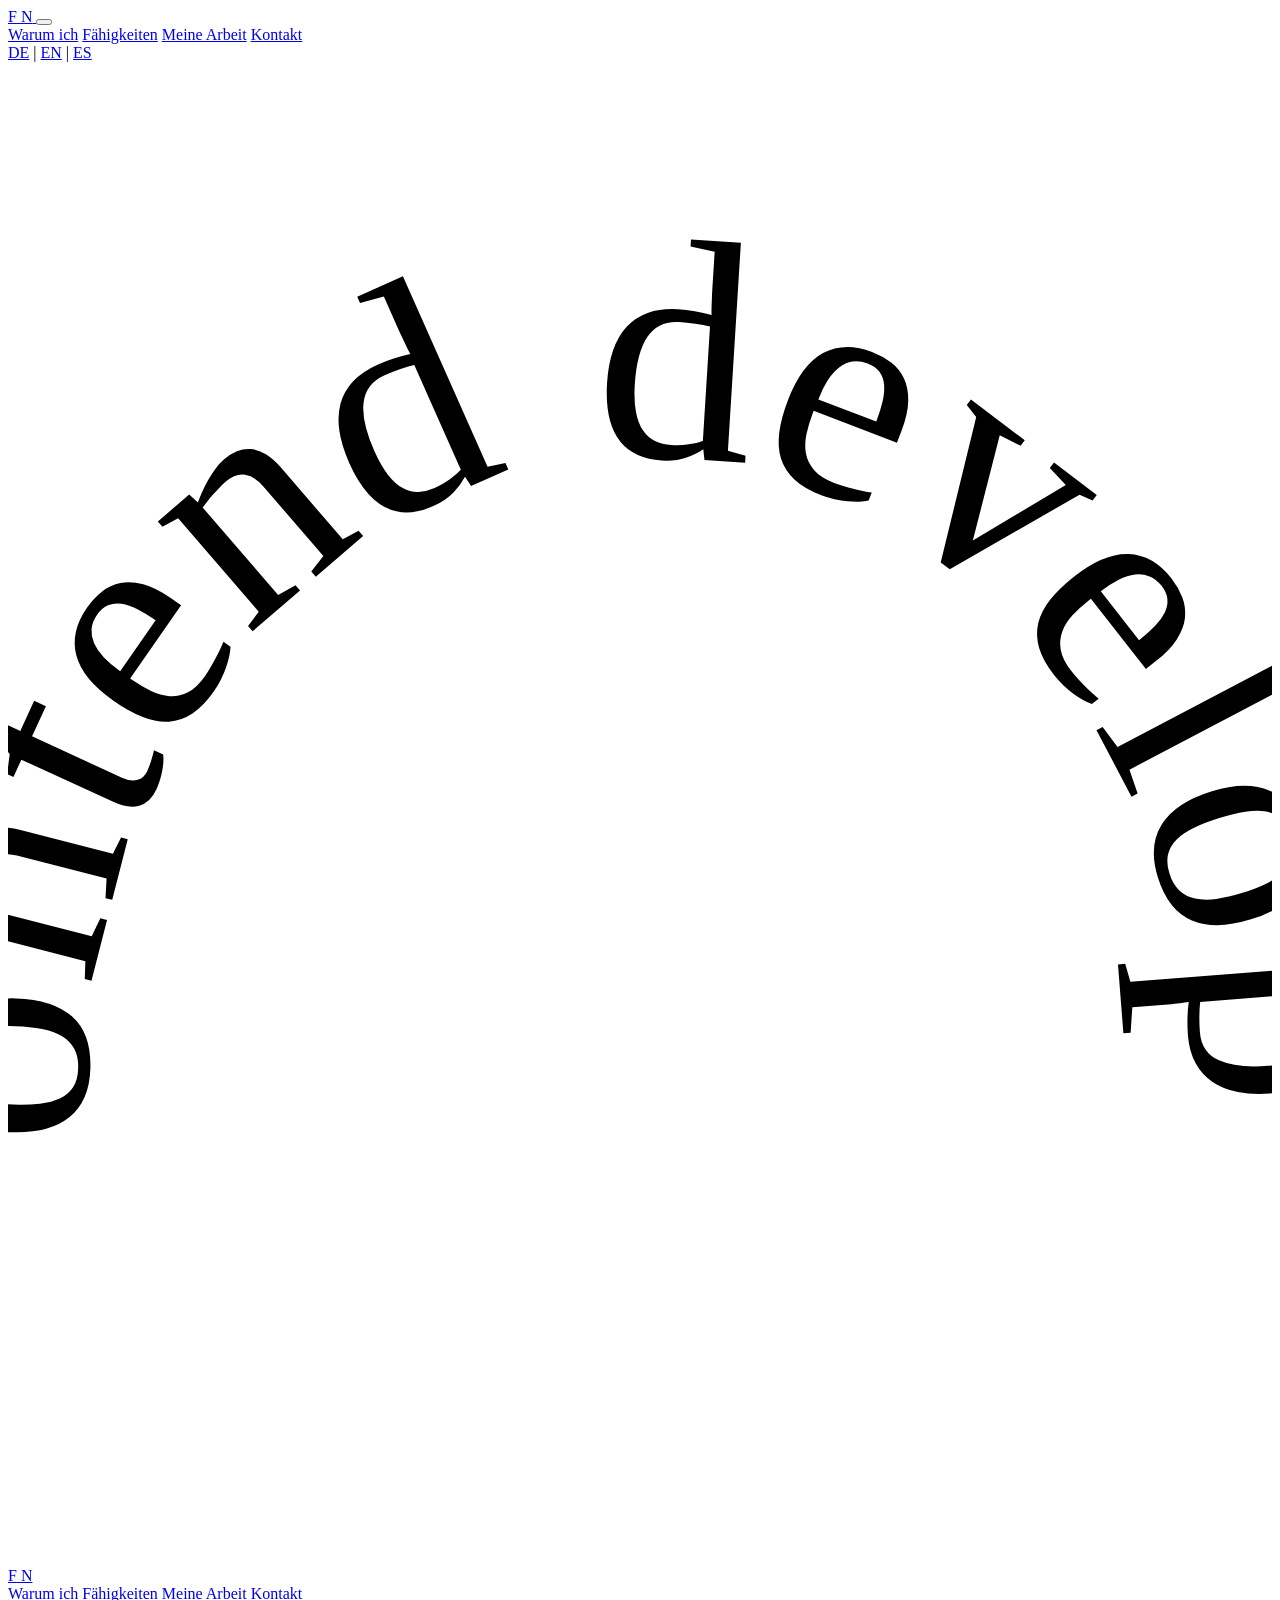
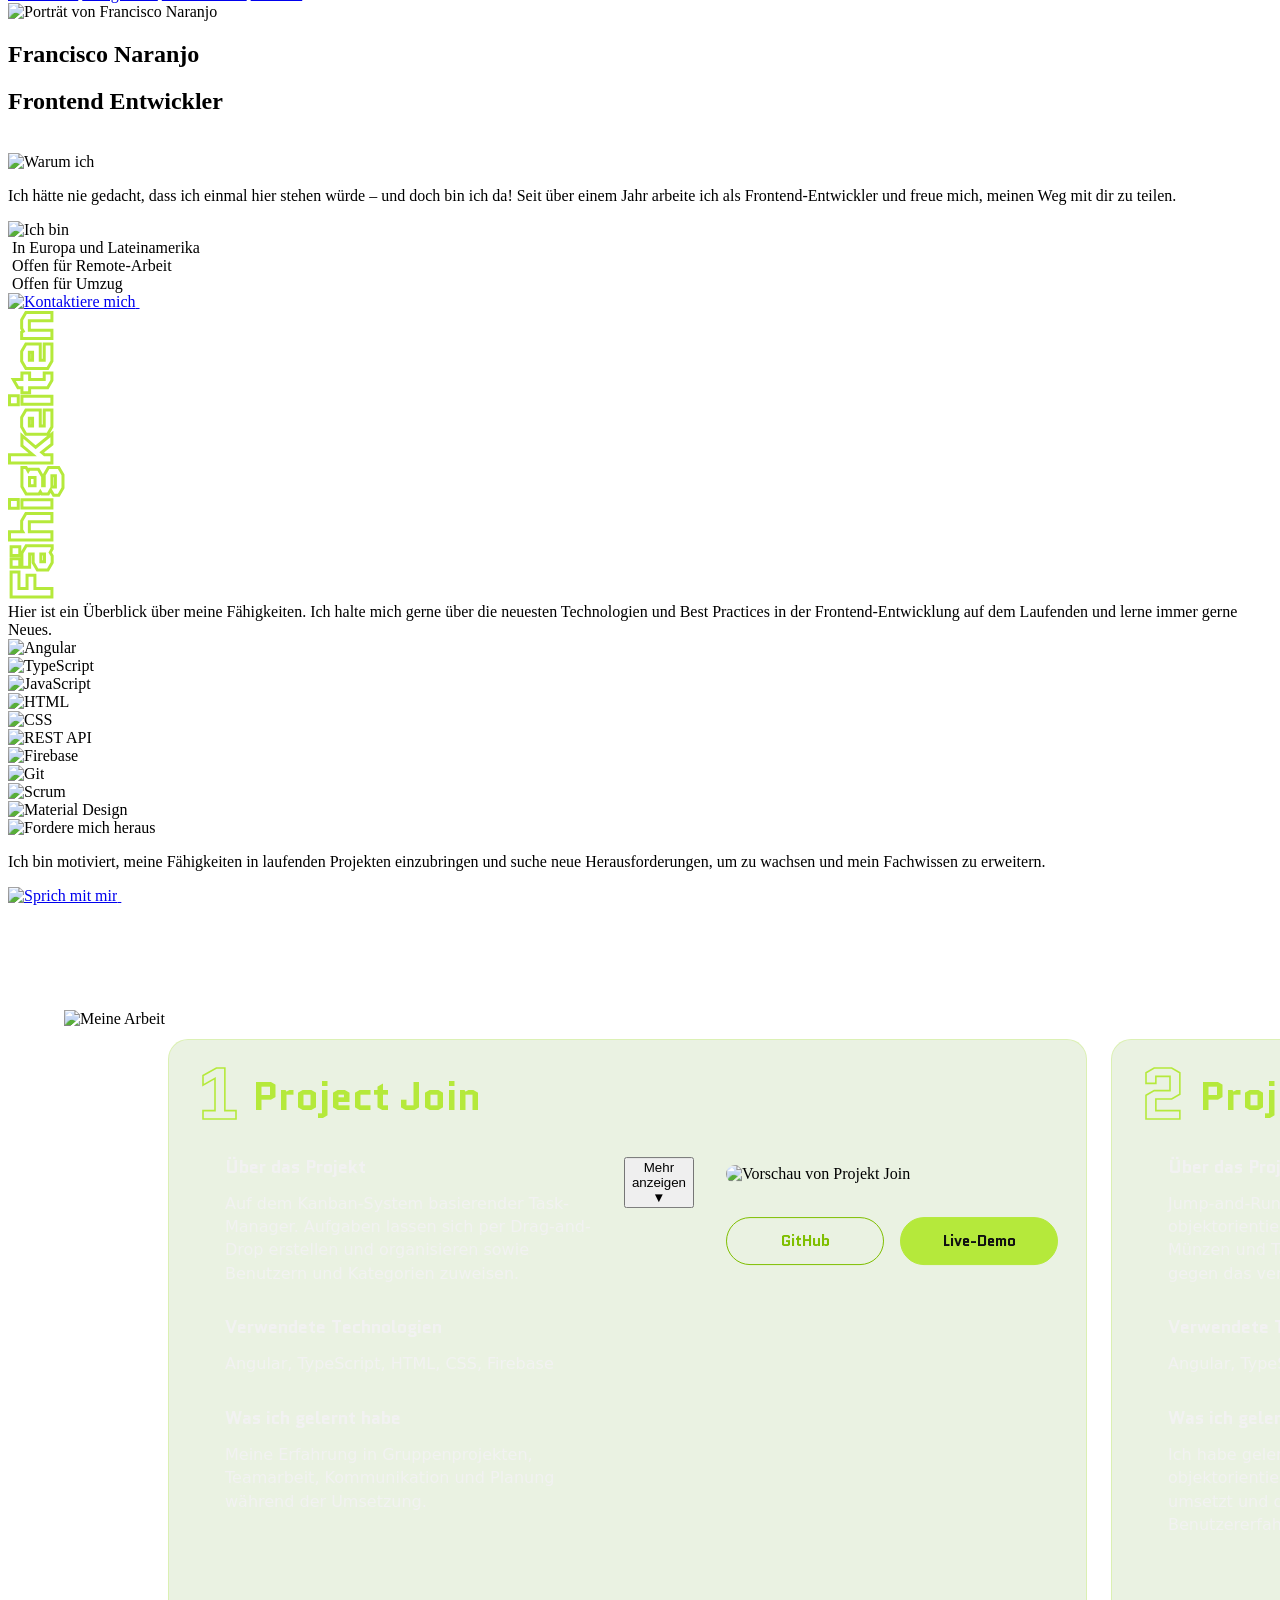
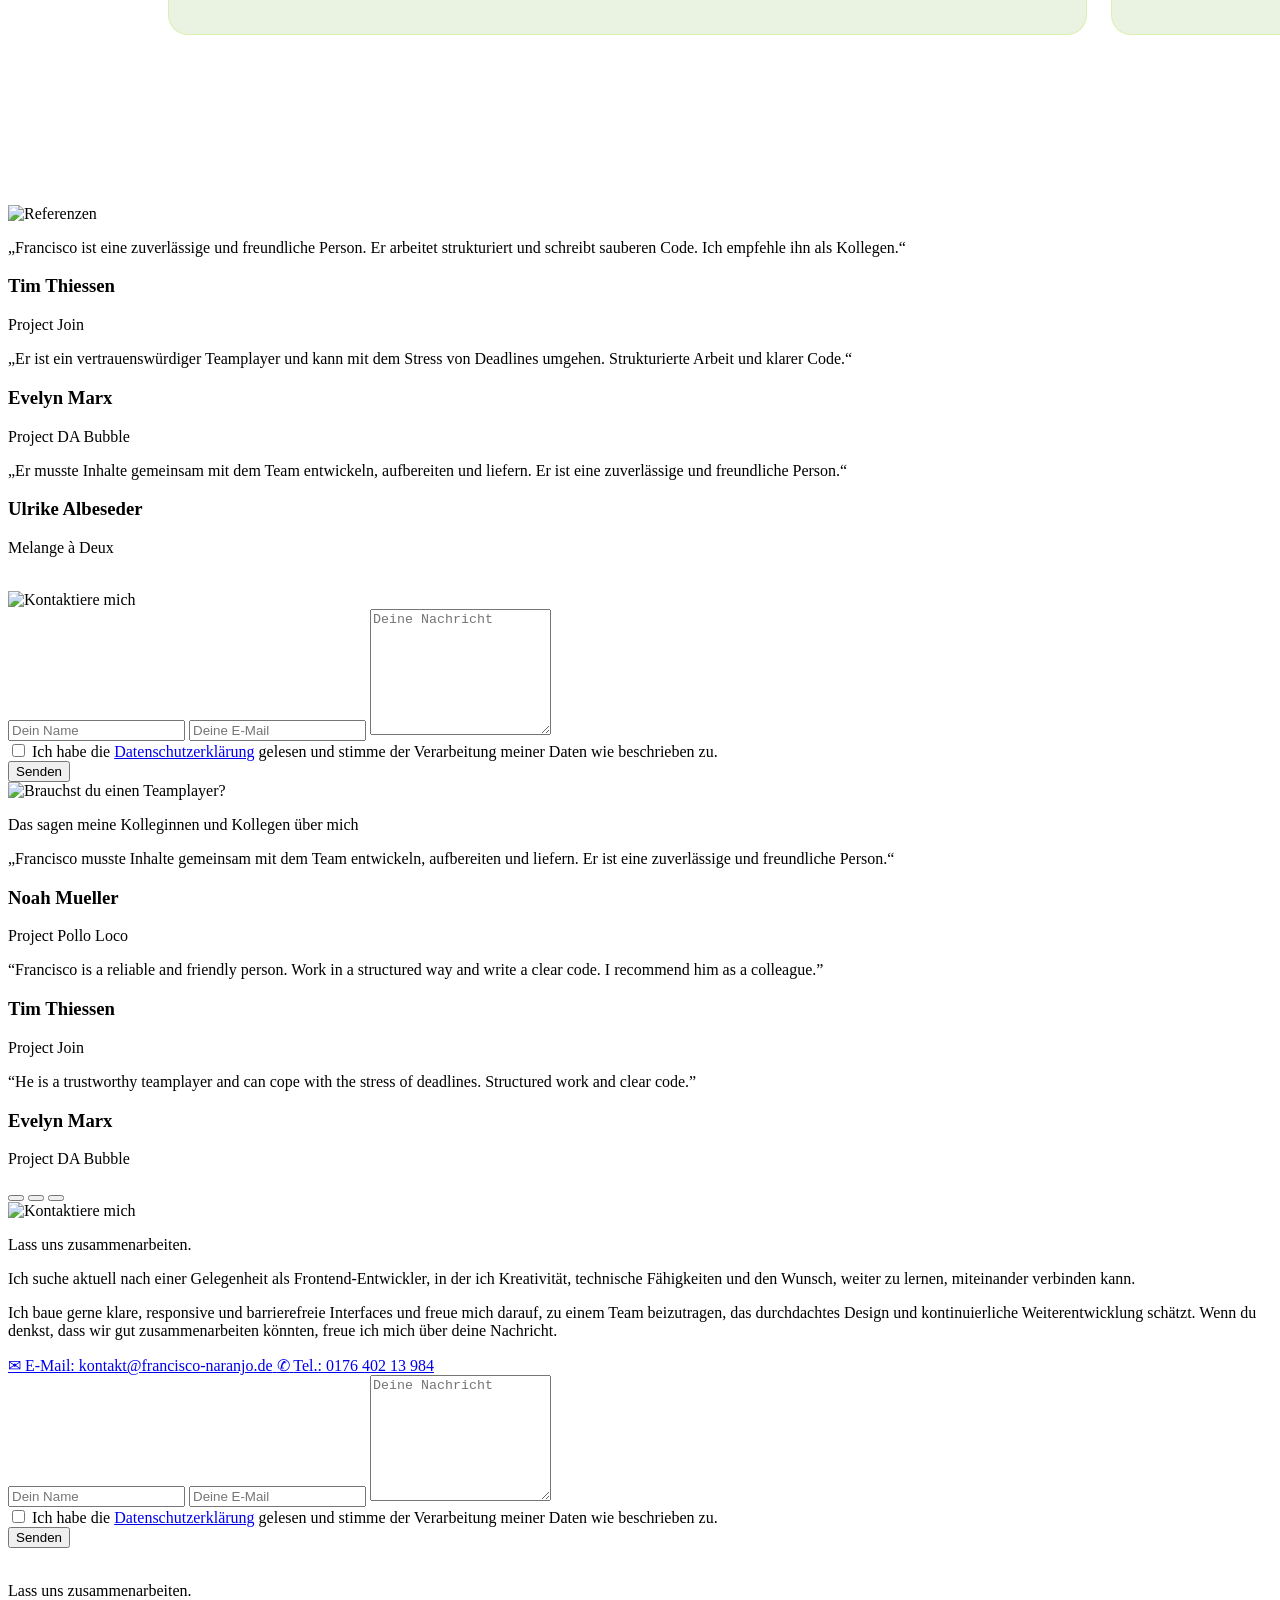
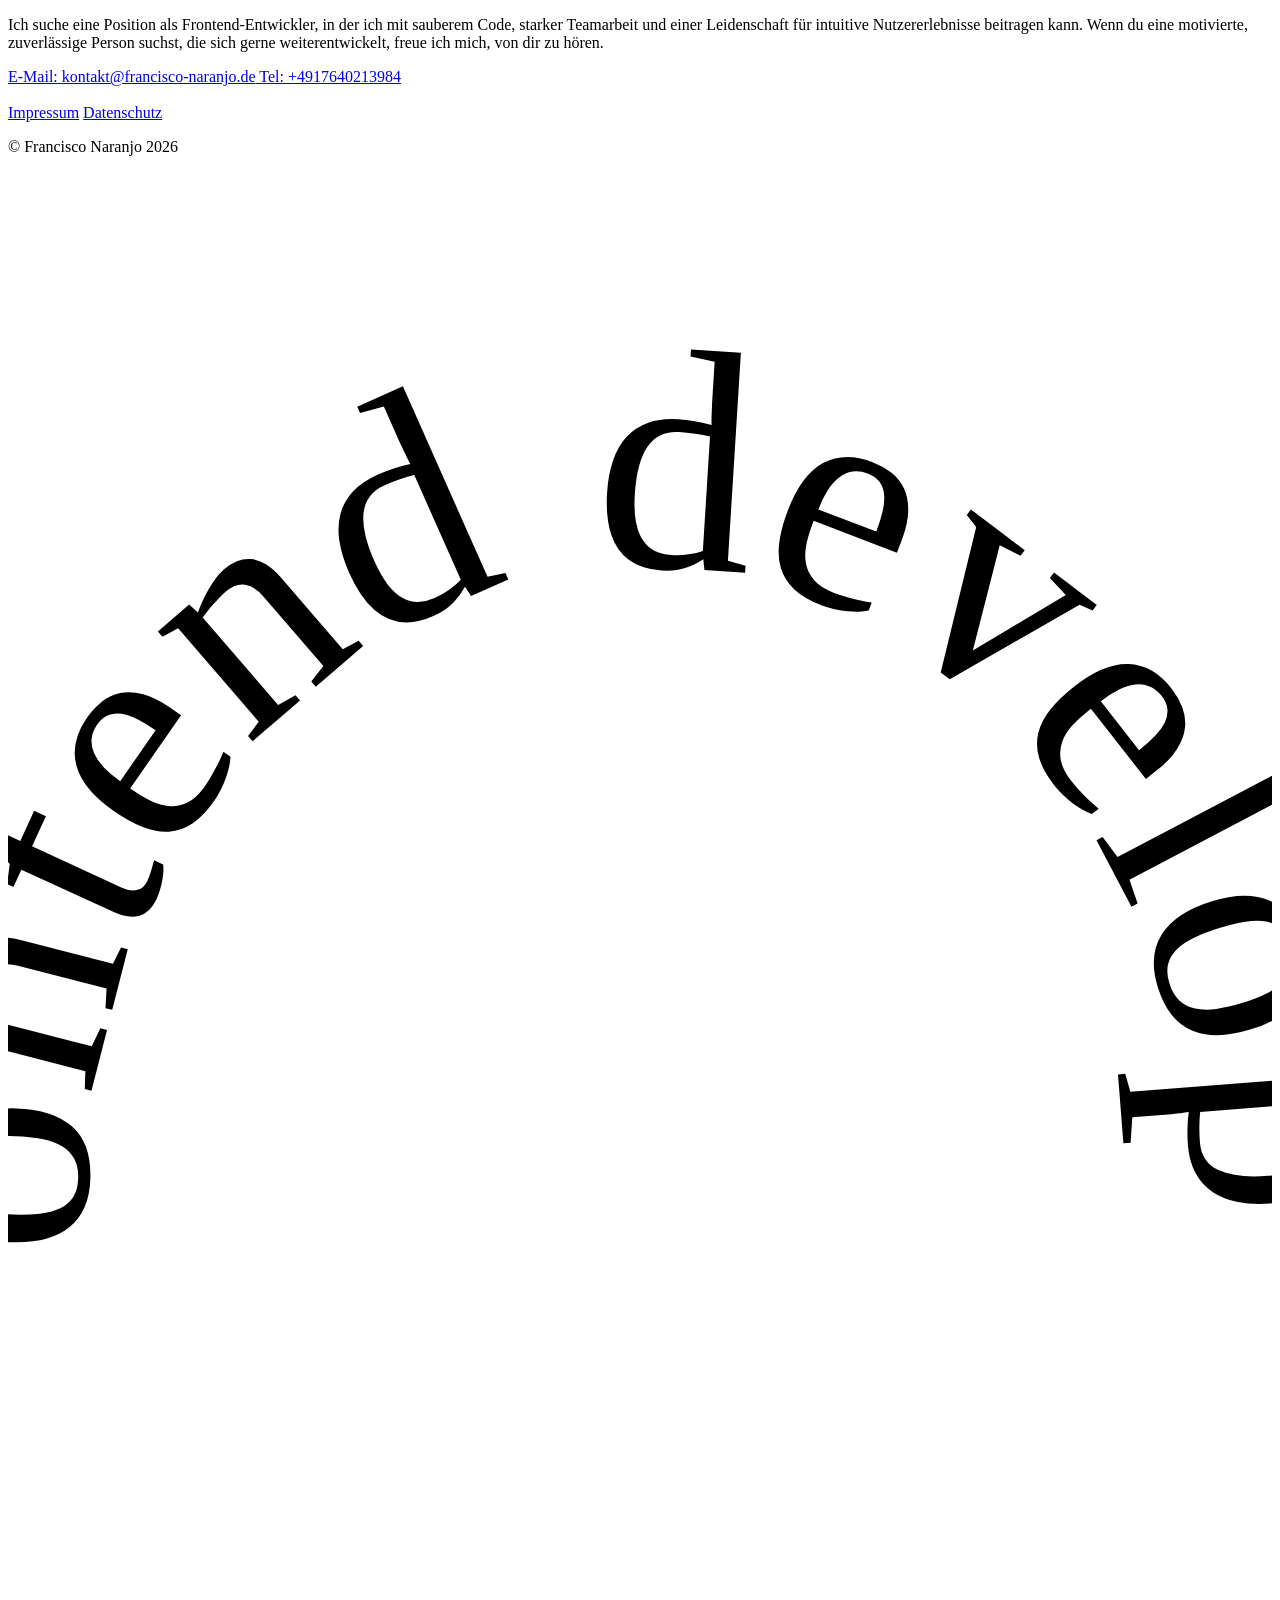
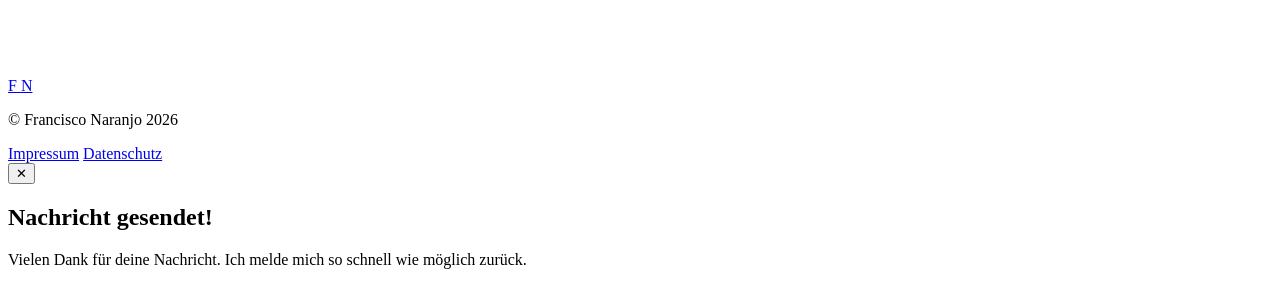
==== commit 63799fa1: "Add Mélange à Deux project card" ====
--- a/de/index.html
+++ b/de/index.html
@@ -158,7 +158,7 @@
       <div class="social" aria-label="Soziale Medien">
         <a
           class="social__btn icon icon--mail"
-          href="mailto:francisco@naranjo.me"
+          href="mailto:kontakt@francisco-naranjo.de"
           aria-label="Email"
         ></a>
         <!-- <a
@@ -706,10 +706,79 @@
                 </div>
               </div>
             </article>
+
+            <article class="workCard workCard--collapsible">
+              <div class="workCard__header">
+                <p class="workCard__eyebrow">4</p>
+                <h3 class="workCard__title">Projekt Mélange à Deux</h3>
+              </div>
+
+              <div class="workCard__body">
+                <ul class="workCard__details">
+                  <li class="workCard__detailItem">
+                    <h4 class="workCard__label">Über das Projekt</h4>
+                    <p class="workCard__text">
+                      Responsive Multi-Page-Website für ein Musikensemble mit Konzertübersicht, Medien, Booking, Newsletter-Anmeldung und CD-Bestellung.
+                    </p>
+                  </li>
+
+                  <li class="workCard__detailItem workCard__detailItem--extra">
+                    <h4 class="workCard__label">Verwendete Technologien</h4>
+                    <p class="workCard__text">
+                      HTML, CSS, JavaScript, PHP, JSON, Firebase
+                    </p>
+                  </li>
+
+                  <li class="workCard__detailItem workCard__detailItem--extra">
+                    <h4 class="workCard__label">Was ich gelernt habe</h4>
+                    <p class="workCard__text">
+                      Ich habe gelernt, eine statische GitHub-Pages-Demo mit einer PHP-Produktionsumgebung zu verbinden, Konzertdaten aus JSON darzustellen, Formulare client- und serverseitig zu validieren und barrierearme interaktive Overlays umzusetzen.
+                    </p>
+                  </li>
+                </ul>
+
+                <button
+                  class="workCard__toggle"
+                  type="button"
+                  aria-expanded="false"
+                >
+                  Mehr anzeigen
+                  <span class="workCard__toggleIcon" aria-hidden="true">▼</span>
+                </button>
+
+                <div class="workCard__media workCard__media--extra">
+                  <div class="workCard__previewWrap">
+                    <img
+                      src="../assets/img/projects/melangea-preview.svg"
+                      alt="Vorschau des Projekts Mélange à Deux"
+                      class="workCard__preview"
+                    />
+                  </div>
+
+                  <div class="workCard__actions">
+                    <a
+                      href="https://github.com/OBO-WAN/Melangea_Prototype"
+                      class="workCard__btn"
+                      target="_blank"
+                      rel="noopener noreferrer"
+                      >GitHub</a
+                    >
+
+                    <a
+                      href="https://obo-wan.github.io/Melangea_Prototype/"
+                      class="workCard__btn workCard__btn--primary"
+                      target="_blank"
+                      rel="noopener noreferrer"
+                      >Live-Demo</a
+                    >
+                  </div>
+                </div>
+              </div>
+            </article>
           </div>
           <div class="myWork__ongoing">
             <div class="myWork__ongoingHeader">
-              <span class="myWork__ongoingNumber">4</span>
+              <span class="myWork__ongoingNumber">5</span>
               <h3 class="myWork__ongoingTitle">Laufendes Projekt</h3>
             </div>
 
--- a/css/myWork.css
+++ b/css/myWork.css
@@ -1,7 +1,7 @@
 .myWork__section {
   position: relative;
-  width: calc(160px + (919px * 3) + (24px * 2) + 32px + 420px);
-  /* currently 3 project cards + gaps + ongoing-project panel */
+  width: calc(160px + (919px * 4) + (24px * 3) + 32px + 420px);
+  /* currently 4 project cards + gaps + ongoing-project panel */
     /*if needed, change to calc (160px + (919px * number of cards) + (24px * (number of cards - 1)) + 32px + 420px*/
   min-width: calc(100vw - var(--sidebar-w));
   height: 100vh;
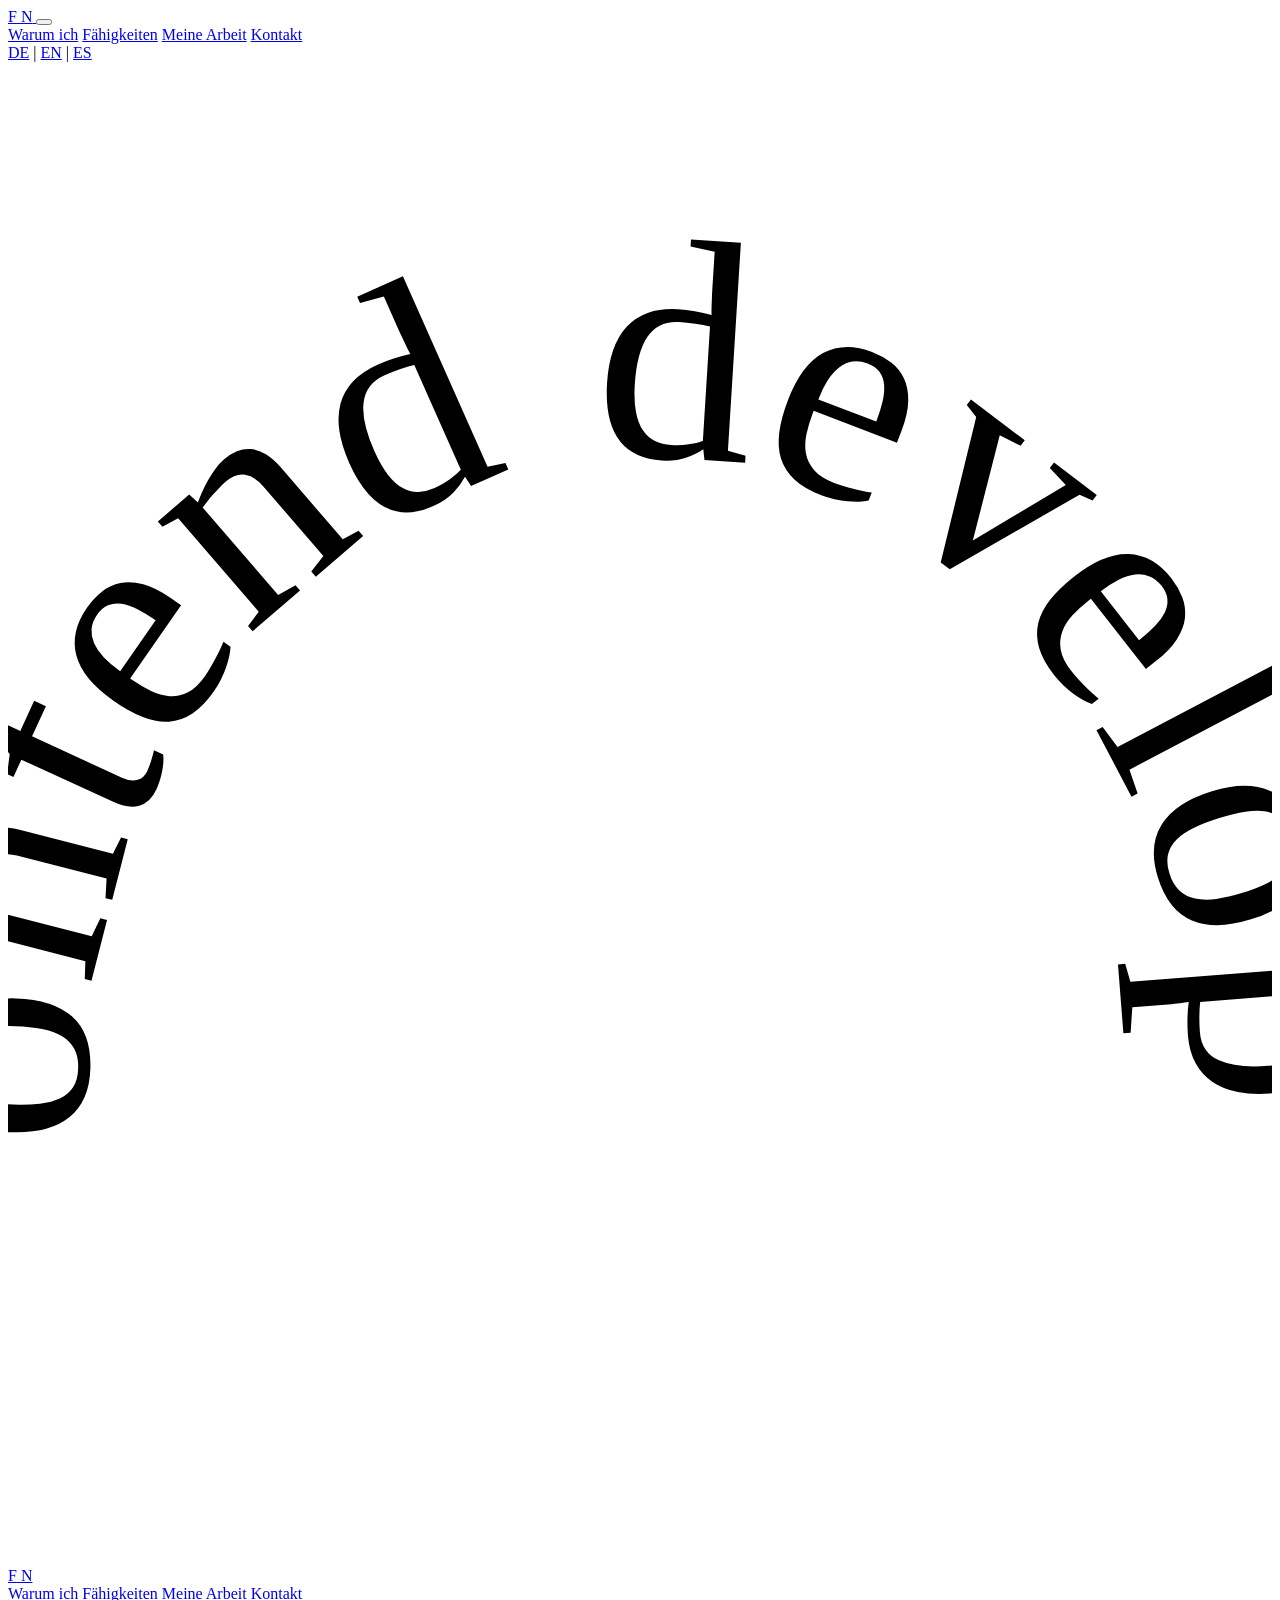
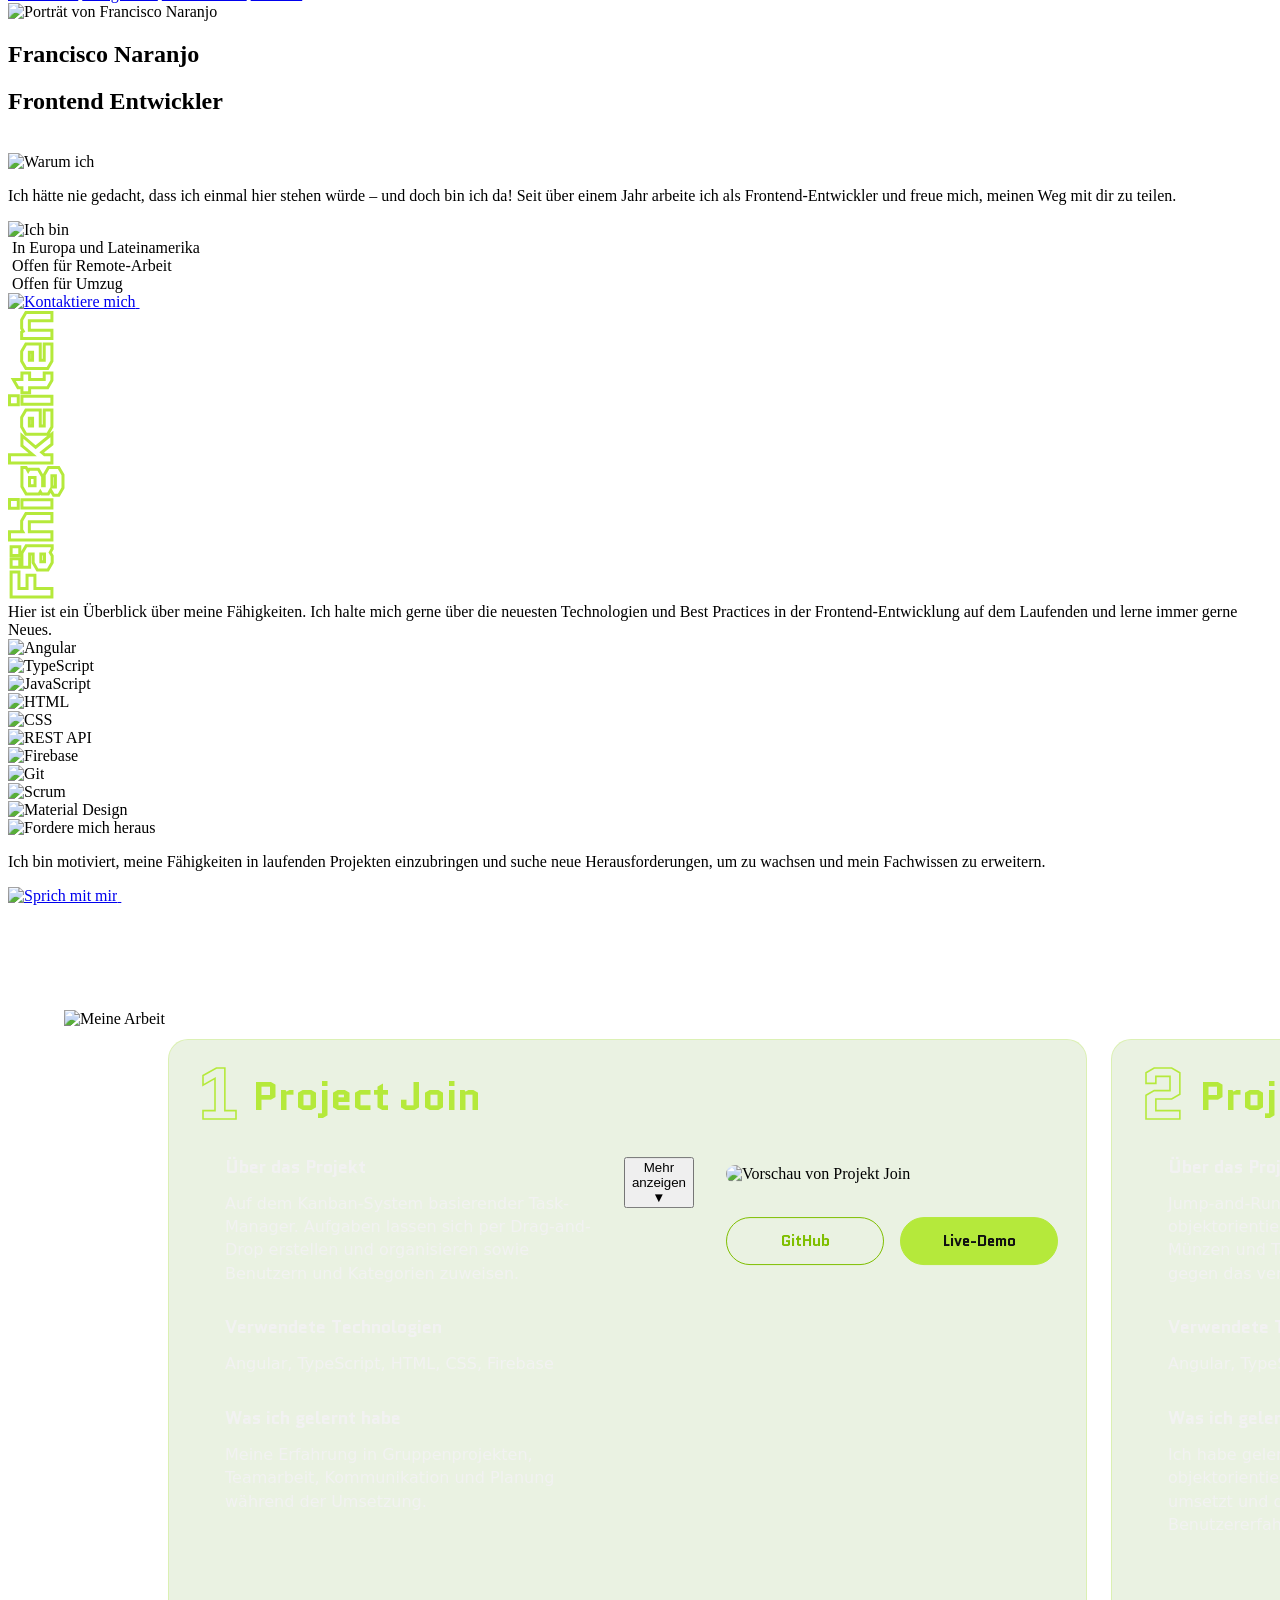
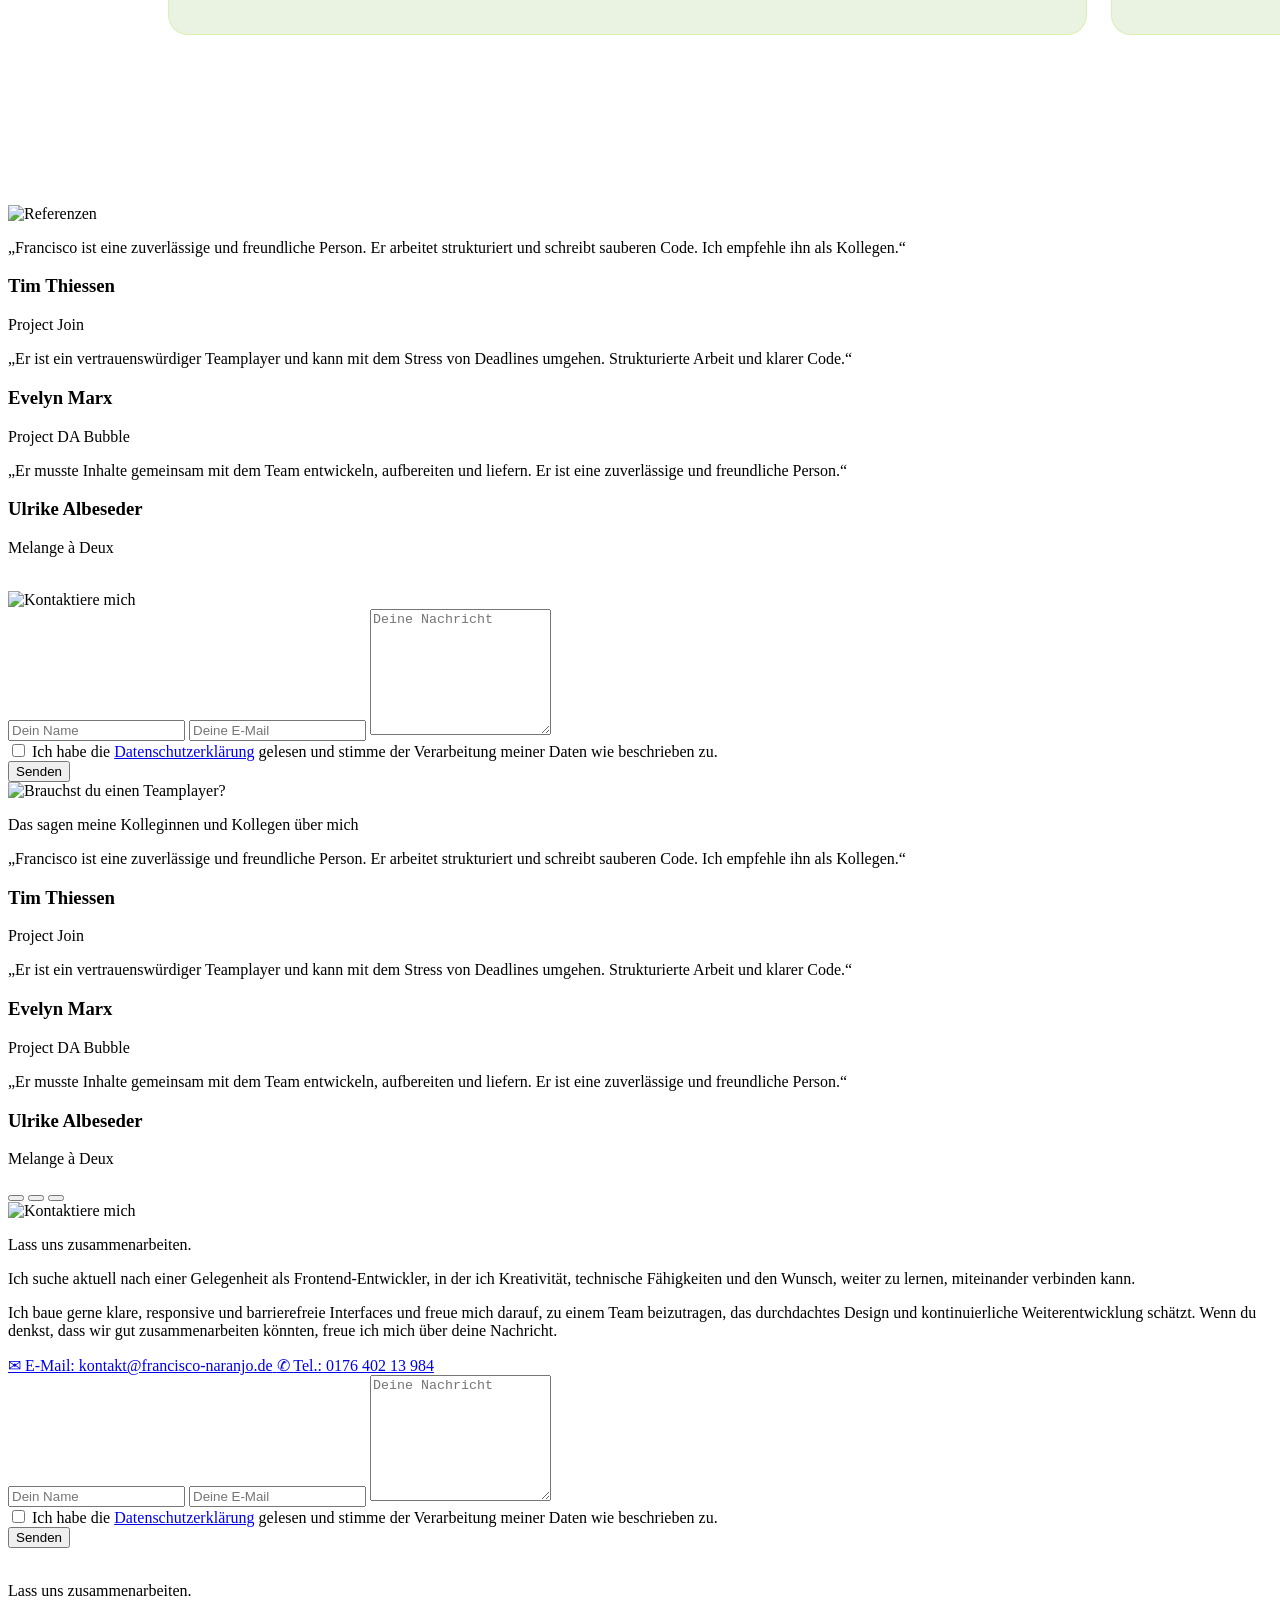
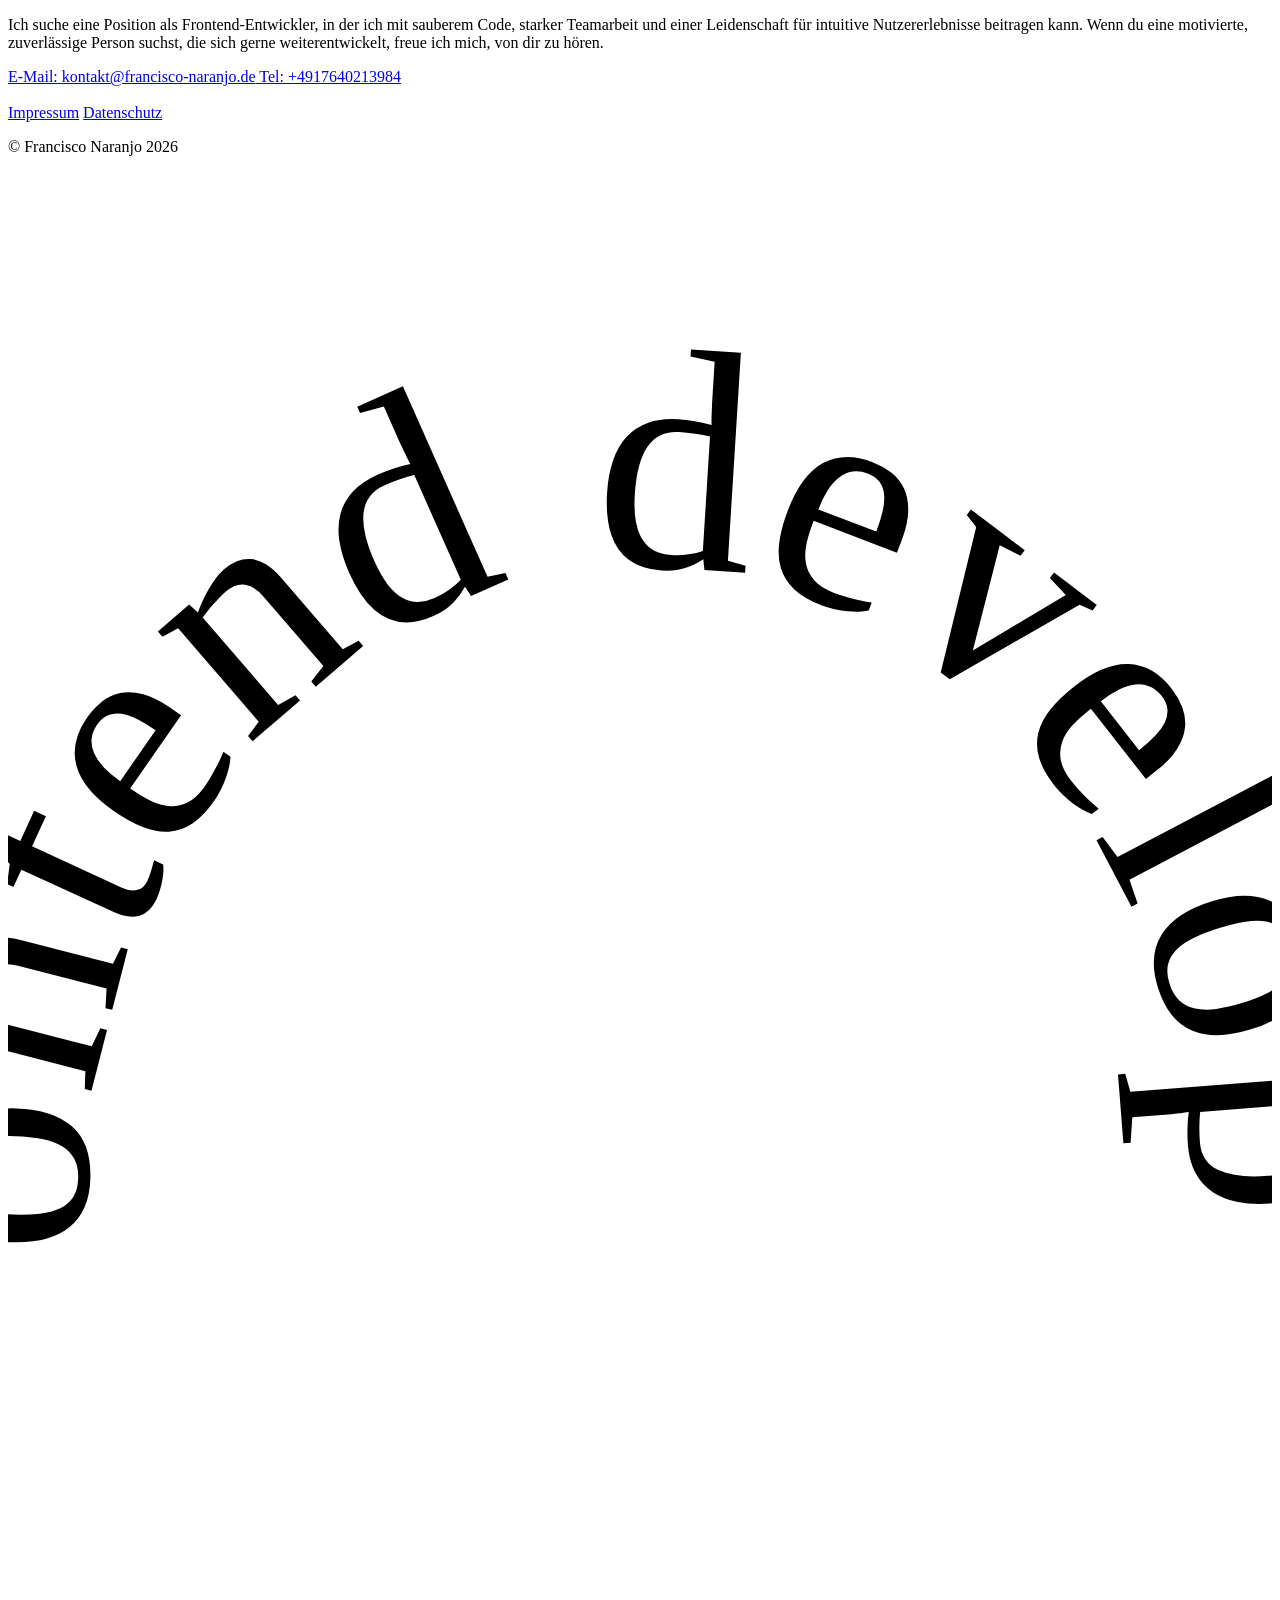
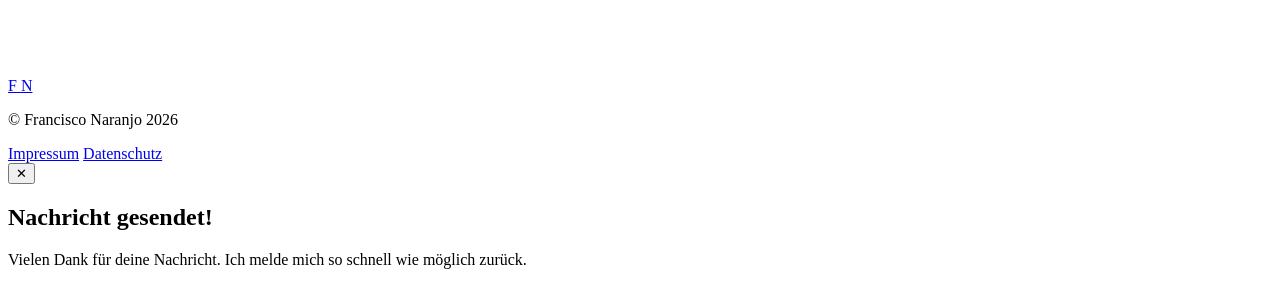
==== commit 149694a6: "Unify mobile testimonials with desktop references" ====
--- a/de/index.html
+++ b/de/index.html
@@ -966,36 +966,13 @@
               <article class="contactMobile__card contactMobile__card--active">
                 <div class="contactMobile__cardQuote">
                   <p>
-                    „Francisco musste Inhalte gemeinsam mit dem Team entwickeln,
-                    aufbereiten und liefern. Er ist eine zuverlässige und
-                    freundliche Person.“
+                    „Francisco ist eine zuverlässige und freundliche Person. Er
+                    arbeitet strukturiert und schreibt sauberen Code. Ich empfehle
+                    ihn als Kollegen.“
                   </p>
                 </div>
 
-                <div
-                  class="contactMobile__cardDivider"
-                  aria-hidden="true"
-                ></div>
-
-                <div class="contactMobile__cardAuthor">
-                  <h3 class="contactMobile__cardName">Noah Mueller</h3>
-                  <p class="contactMobile__cardProject">Project Pollo Loco</p>
-                </div>
-              </article>
-
-              <article class="contactMobile__card" aria-hidden="true">
-                <div class="contactMobile__cardQuote">
-                  <p>
-                    “Francisco is a reliable and friendly person. Work in a
-                    structured way and write a clear code. I recommend him as a
-                    colleague.”
-                  </p>
-                </div>
-
-                <div
-                  class="contactMobile__cardDivider"
-                  aria-hidden="true"
-                ></div>
+                <div class="contactMobile__cardDivider" aria-hidden="true"></div>
 
                 <div class="contactMobile__cardAuthor">
                   <h3 class="contactMobile__cardName">Tim Thiessen</h3>
@@ -1006,19 +983,34 @@
               <article class="contactMobile__card" aria-hidden="true">
                 <div class="contactMobile__cardQuote">
                   <p>
-                    “He is a trustworthy teamplayer and can cope with the stress
-                    of deadlines. Structured work and clear code.”
+                    „Er ist ein vertrauenswürdiger Teamplayer und kann mit dem
+                    Stress von Deadlines umgehen. Strukturierte Arbeit und klarer
+                    Code.“
                   </p>
                 </div>
 
-                <div
-                  class="contactMobile__cardDivider"
-                  aria-hidden="true"
-                ></div>
+                <div class="contactMobile__cardDivider" aria-hidden="true"></div>
 
                 <div class="contactMobile__cardAuthor">
                   <h3 class="contactMobile__cardName">Evelyn Marx</h3>
                   <p class="contactMobile__cardProject">Project DA Bubble</p>
+                </div>
+              </article>
+
+              <article class="contactMobile__card" aria-hidden="true">
+                <div class="contactMobile__cardQuote">
+                  <p>
+                    „Er musste Inhalte gemeinsam mit dem Team entwickeln,
+                    aufbereiten und liefern. Er ist eine zuverlässige und
+                    freundliche Person.“
+                  </p>
+                </div>
+
+                <div class="contactMobile__cardDivider" aria-hidden="true"></div>
+
+                <div class="contactMobile__cardAuthor">
+                  <h3 class="contactMobile__cardName">Ulrike Albeseder</h3>
+                  <p class="contactMobile__cardProject">Melange à Deux</p>
                 </div>
               </article>
             </div>
